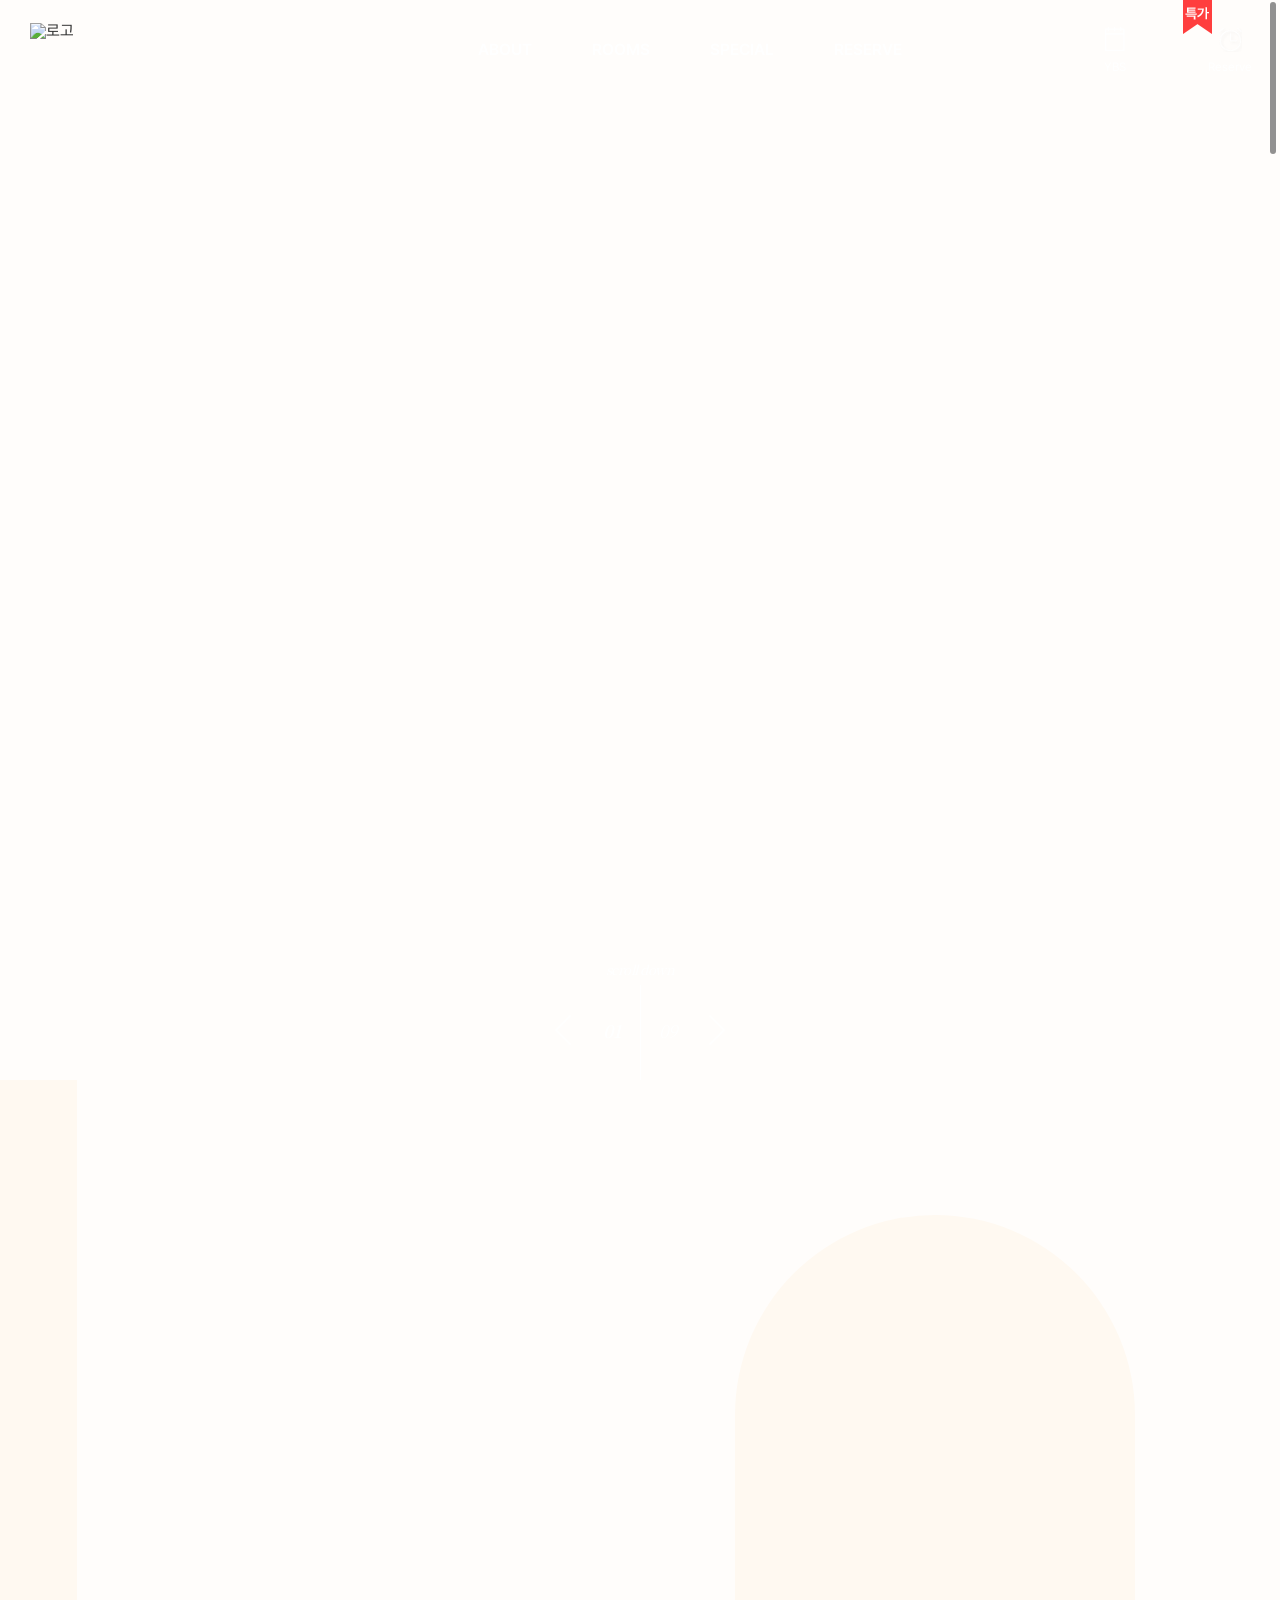
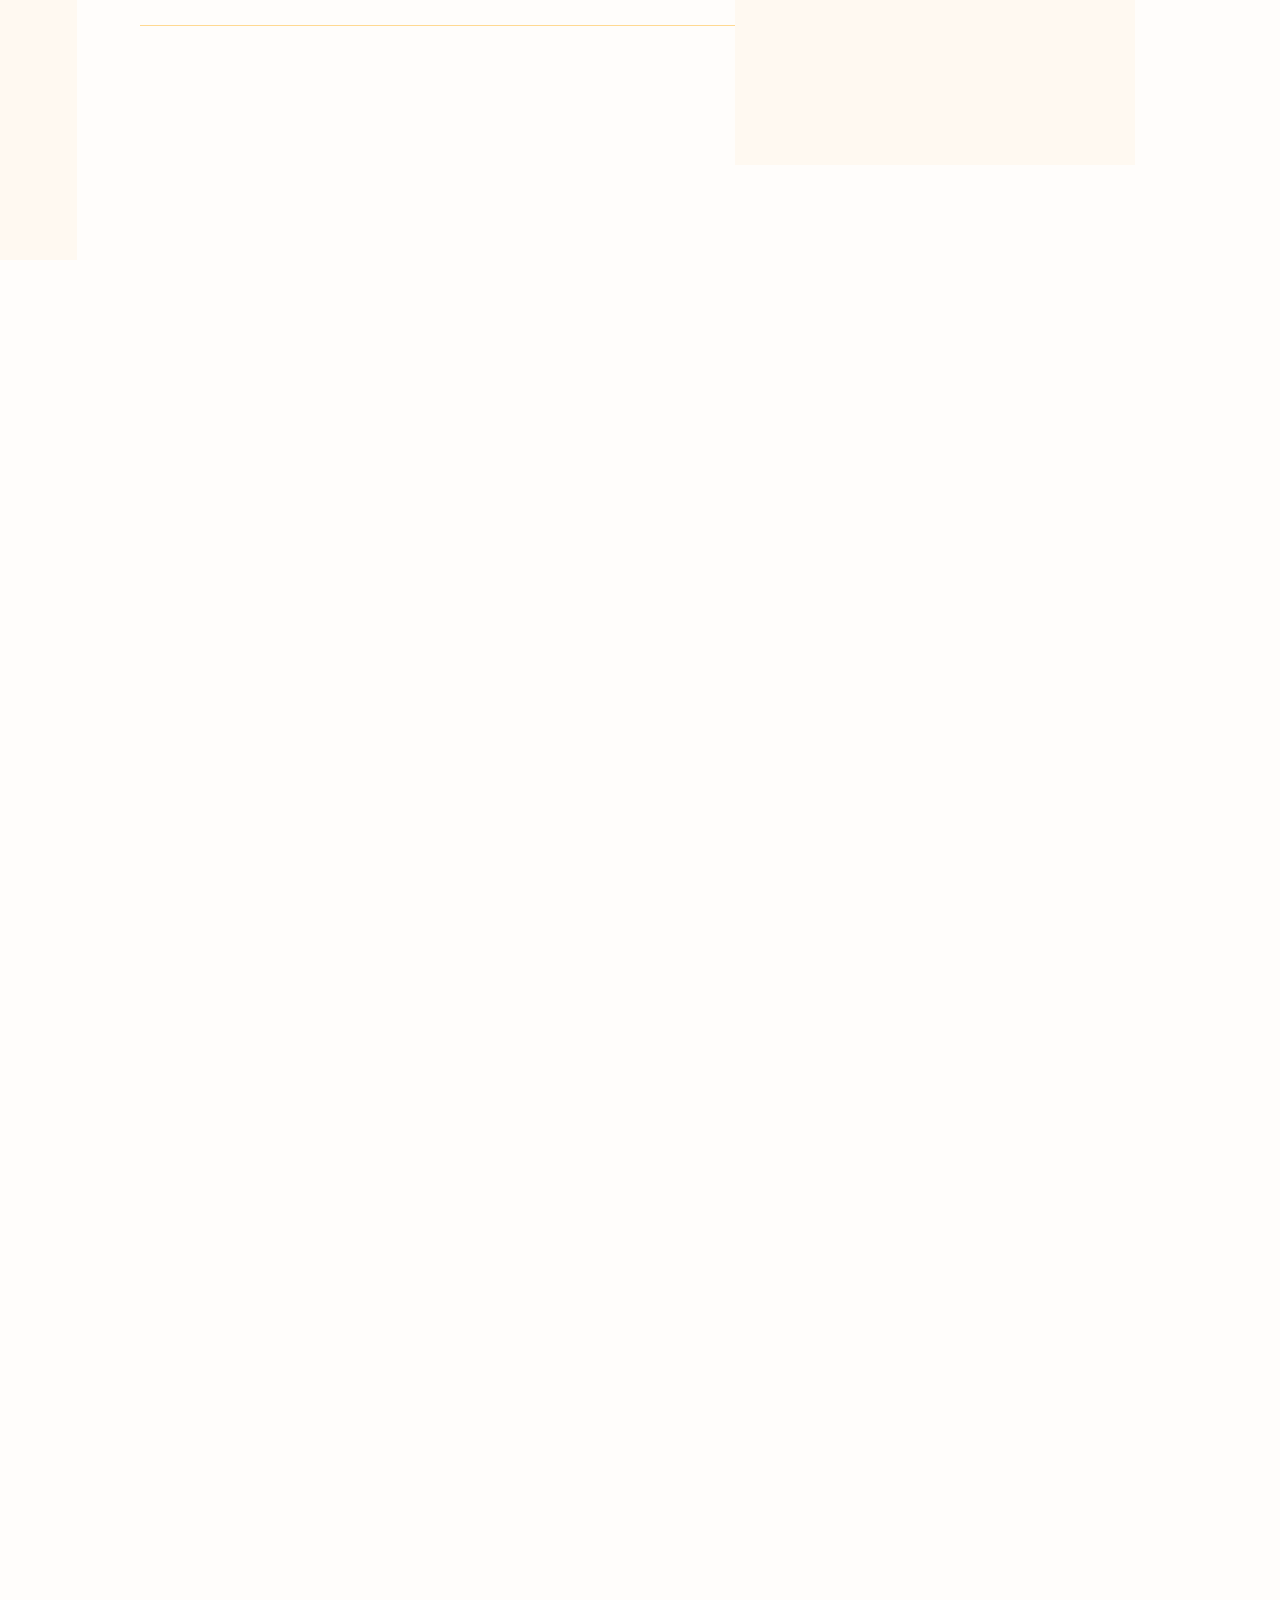
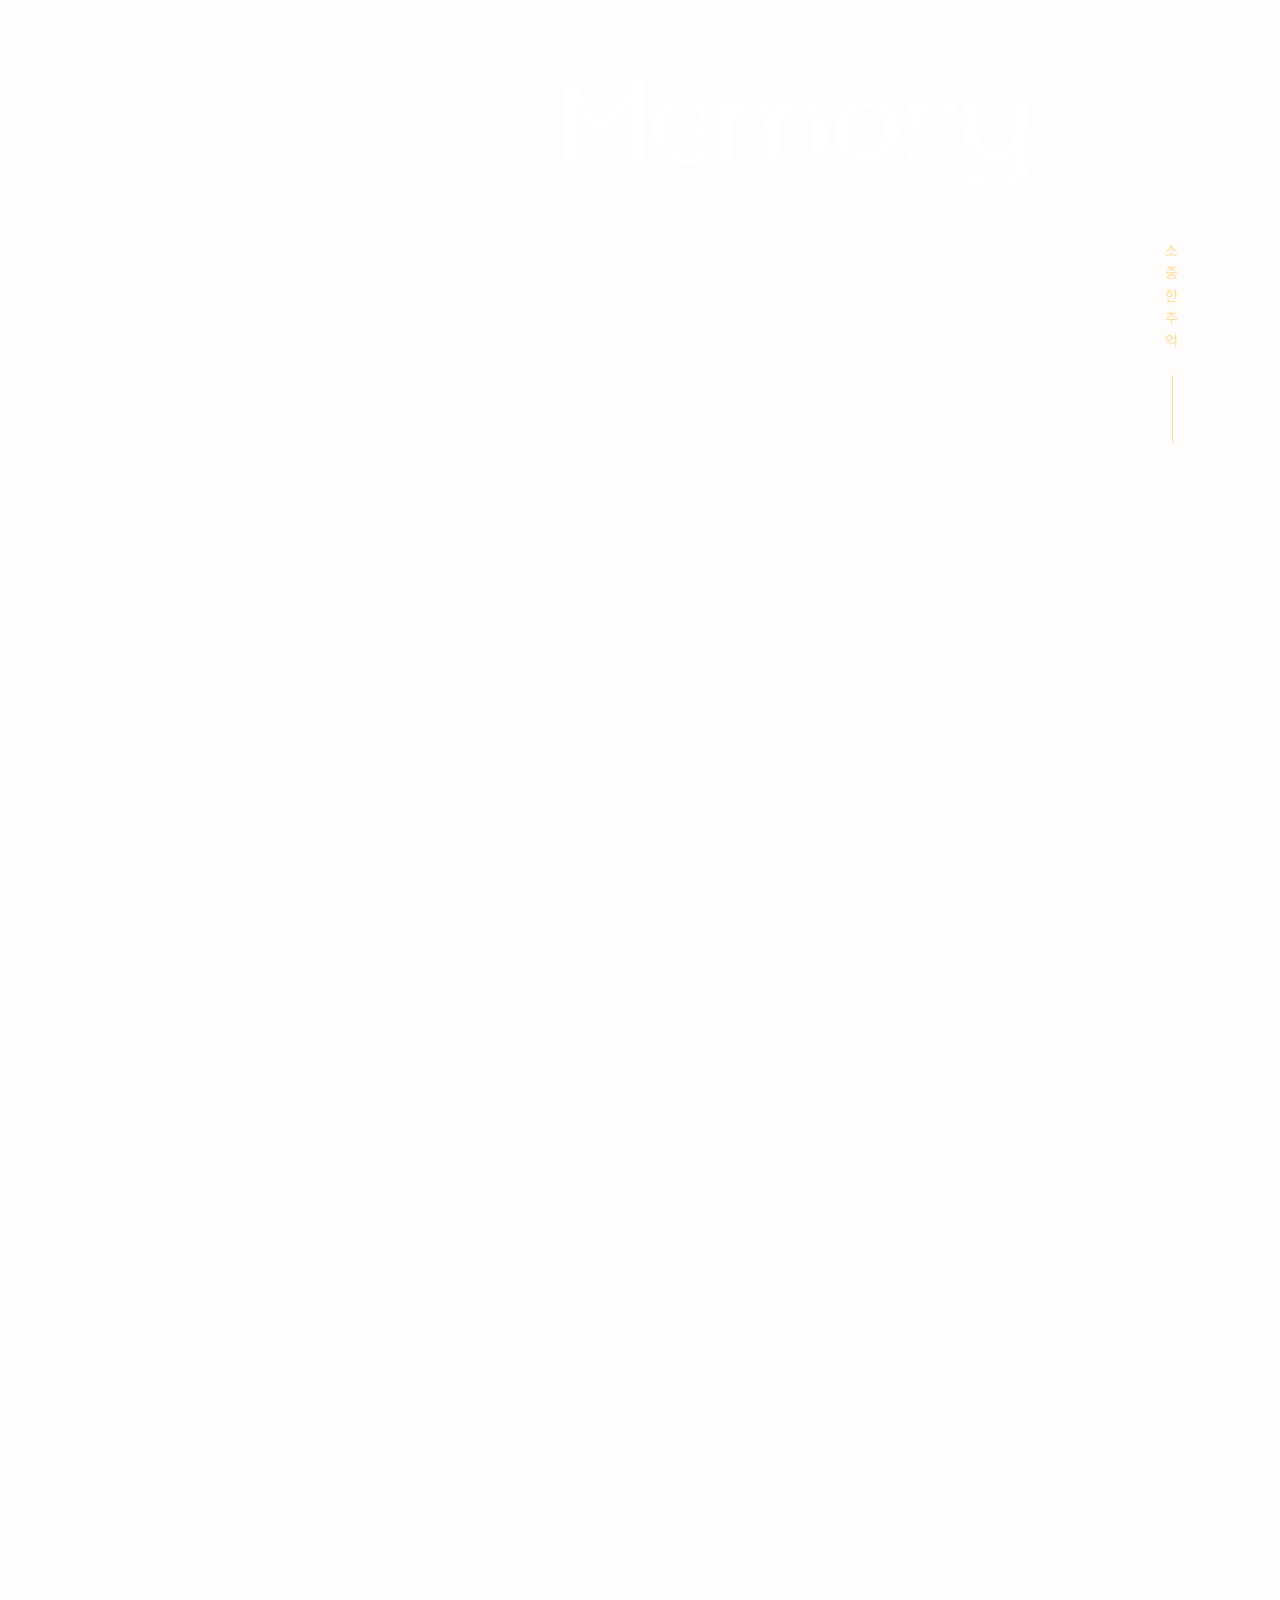
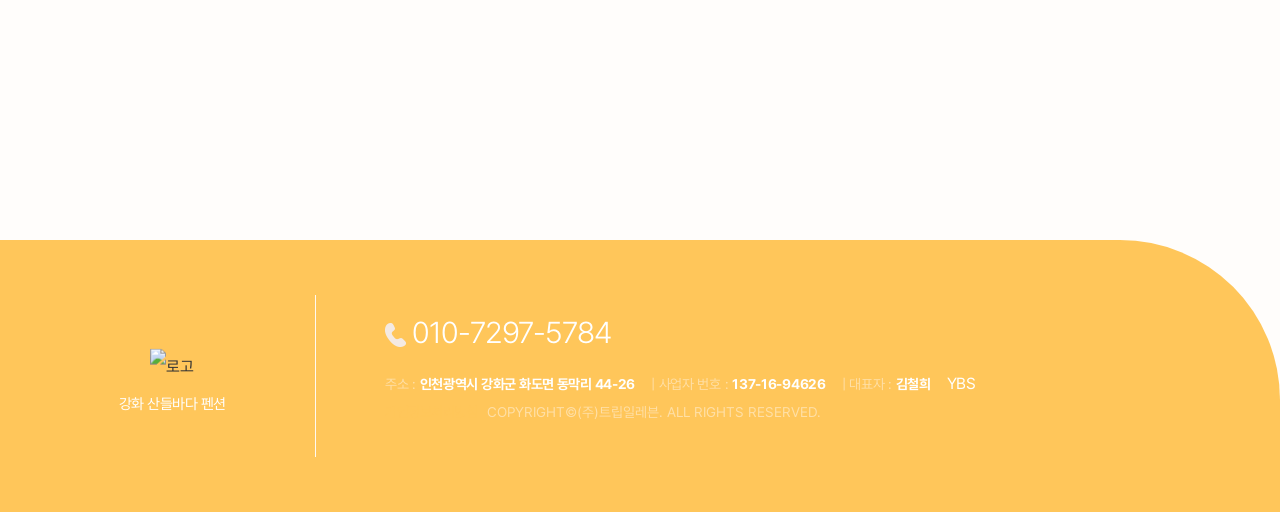
==== index.html @ b1e07150 "Deploy site files" ====
<!DOCTYPE html>
<html xmlns="http://www.w3.org/1999/xhtml" class="is-smooth-scroll-compatible is-loading">
<head>
    <!-- 렌더 게이트: 매핑 전 placeholder/fallback 깜빡임 방지 (매핑 완료 시 페이드인) -->
    <style>html.tpl-loading body{opacity:0}body{opacity:1;transition:opacity .3s ease}</style>
    <script>document.documentElement.classList.add('tpl-loading');window.__tplReveal=function(){document.documentElement.classList.remove('tpl-loading');};setTimeout(function(){window.__tplReveal&&window.__tplReveal();},3000);</script>
    <meta name="viewport" content="width=device-width, initial-scale=1.0">
    <meta http-equiv="Content-Type" content="text/html; charset=utf-8">
    <meta property="og:type" content="website">
    <title data-page-title>강화 산들바다 키즈 가족 펜션 - 홈</title>
    <link rel="icon" href="data:," />
    <link rel="stylesheet" type="text/css" href="styles/theme.css">
    <link rel="stylesheet" type="text/css" href="styles/reset.css">
    <link rel="stylesheet" type="text/css" href="styles/style.css">
    <link rel="stylesheet" type="text/css" href="styles/board_black.css">
    <link rel="stylesheet" type="text/css" href="styles/popup_black.css">
    <link rel="stylesheet" type="text/css" href="styles/swiper-bundle.min.css">
    <link rel="stylesheet" type="text/css" href="styles/popup.css">
    <script src="js/jquery.min.js"></script>
    <script src="js/jquery-ui.min.js"></script>
    <script type="text/javascript" src="js/swiper-bundle.min.js"></script>
    <script type="text/javascript" src="js/jquery.cookie.min.js"></script>
    <script type="text/javascript" src="js/ScrollTrigger.min.js"></script>
    <script type="text/javascript" src="js/gsap.min.js"></script>
    <script type="text/javascript" src="js/polyfill.min.js"></script>
    <script type="text/javascript" src="js/sly.js"></script>
    <script nomodule="" src="//polyfill.io/v3/polyfill.min.js?features=Object.assign%2CElement.prototype.append%2CNodeList.prototype.forEach%2CCustomEvent%2Csmoothscroll" crossorigin="anonymous"></script>
    <script type="text/javascript" src="js/locomotive-scroll.min.js"></script>
  <!-- Open Graph Meta Tags for Social Media -->
  <meta property="og:type" content="website" />
  <meta property="og:title" content="강화 산들바다 키즈 가족 펜션 - 홈" />
  <meta property="og:description" content="동막해수욕장 인근 오션뷰 키즈 펜션 강화 산들바다 키즈 가족펜션입니다. 감성 실내 바베큐장, 다양한 키즈용품, 수영장 등 다양한 추억 쌓으세요" />
  <meta property="og:image" content="https://bookingplay-media.s3.amazonaws.com/item_images/2025/12/30/QUiTIJWdh1DH.jpg" />
  <meta property="og:url" content="https://sandlps.kr" />

  <!-- Twitter Card Meta Tags -->
  <meta name="twitter:card" content="summary_large_image" />
  <meta name="twitter:title" content="강화 산들바다 키즈 가족 펜션 - 홈" />
  <meta name="twitter:description" content="동막해수욕장 인근 오션뷰 키즈 펜션 강화 산들바다 키즈 가족펜션입니다. 감성 실내 바베큐장, 다양한 키즈용품, 수영장 등 다양한 추억 쌓으세요" />
  <meta name="twitter:image" content="https://bookingplay-media.s3.amazonaws.com/item_images/2025/12/30/QUiTIJWdh1DH.jpg" />
  <meta name="naver-site-verification" content="e92d005ea8f17040bdf8fab3e4af7f25bb620b7c" />
</head>
<body>
    <div id="wrap">
        <div id="header-wrap"></div>
        <div class="scroll-wrap" id="doc" data-scroll-container="">
            <!-- s: container -->
            <div id="container">
                <!--// main_visual -->
                <div class="main_visual visual fadeDown" data-scroll="">
                    <div class="visual_box">
                        <div class="visual_control">
                            <div class="swiper-arw swiper-button-prev" style="background:url(images/visual_prev.png) no-repeat left center ;background-size:auto 100%;"></div>
                            <div class="paging swiper-pagination"></div>
                            <div class="swiper-arw swiper-button-next" style="background:url(images/visual_next.png) no-repeat right center ;background-size:auto 100%;"></div>
                        </div>
                        <div class="swiper-container">
                            <!-- data-* : data-index-hero-slides | customFields.pages.index.sections[0].hero.images[isSelected] (배경 슬라이드 동적 생성) -->
                            <div class="swiper-wrapper" data-index-hero-slides></div>
                        </div>
                    </div>
                    <a href="#content" class="scroll_down">scroll down</a>
                </div>
                <!--// main_visual -->
                <!-- s: content -->
                <section id="content" class="main">
                    <!-- s: main_about -->
                    <div class="main_about" data-scroll="">
                        <div class="cont">
                            <div class="fr">
                                <div class="img">
                                    <!-- data-* : data-index-about-image | essence.images[isSelected][0].url (background) -->
                                    <div class="vimg"><p class="about-img01" style="background-repeat:no-repeat;background-position:53% 50%;" data-index-about-image></p></div>
                                    <p class="rtxt fadeUp" data-scroll="">오직당신만을위한</p>
                                    <div class="bg"><p class="about-img02"></p></div>
                                </div>
                            </div>
                            <div class="fl">
                                <div class="vc">
                                    <p class="rtxt" data-scroll=""><span class="fadeUp" data-scroll="">오직당신만을위한</span></p>
                                    <!-- data-* : data-index-about-eyebrow | hero.title / data-index-about-title | essence.title -->
                                    <h3><span class="fadeUp" data-scroll="" data-index-about-eyebrow></span><i class="fadeUp" data-scroll="" data-index-about-title></i></h3>
                                    <div class="stxt" data-scroll="">
                                        <span>Greeting</span>
                                        <!-- data-* : data-index-about-description | essence.description (\n→<br>) -->
                                        <p data-index-about-description></p>
                                    </div>
                                </div>
                            </div>
                        </div>
                    </div>
                    <!-- e: main_about -->
                    <!-- s: main_room -->
                    <div class="main_room">
                        <div class="tits">
                            <h3 class="fadeUp" data-scroll="">Room</h3>
                            <p class="fadeUp" data-scroll="">Preview</p>
                        </div>
                        <div class="cont fadeUp" data-scroll="">
                            <div class="room">
                                <div class="swiper-container room-slide">
                                    <!-- data-* : data-index-room-slides | customFields.roomtypes[] (+ rooms[] id매칭). 동적 생성, 링크 room.html?room_id={id} -->
                                    <div class="swiper-wrapper item" data-index-room-slides></div>
                                </div>
                            </div>
                            <div class="room-ctrl">
                                <a href="#n" class="room-prev" style="background:url(images/room_prev.png) no-repeat left center"><span>이전</span></a>
                                <div class="room-paging"></div>
                                <a href="#n" class="room-next" style="background:url(images/room_next.png) no-repeat right center"><span>다음</span></a>
                            </div>
                        </div>
                    </div>
                    <!-- e: main_room -->
                    <!-- s: main_memory -->
                    <div class="main_memory">
                        <div class="cont">
                            <!-- data-* : data-index-memory-image | closing.images[isSelected][0].url (background) -->
                            <div class="img" data-scroll="" style="background-repeat:no-repeat;background-position:50% 50%;" data-index-memory-image>
                                <p class="memory-txt">Memory</p>
                            </div>
                            <div class="txt fadeUp" data-scroll="">
                                <!-- data-* : data-index-memory-description | closing.description (\n→<br>) -->
                                <p data-index-memory-description></p>
                            </div>
                            <p class="rtxt fadeUp" data-scroll="">소중한추억</p>
                        </div>
                    </div>
                    <!-- e: main_memory -->
                    <!-- s: main_stay -->
                    <div class="main_stay">
                        <div class="tits">
                            <!-- data-* : data-index-stay-name-en | property.nameEn (숙소 영문명) -->
                            <h3 class="fadeUp" data-scroll="" data-index-stay-name-en></h3>
                            <!-- data-* : data-index-stay-tagline | gallery.title -->
                            <p class="fadeUp" data-scroll="" data-index-stay-tagline></p>
                        </div>
                        <div class="cont">
                            <div class="fr">
                                <!-- data-* : data-index-stay-images | gallery.images[isSelected] (li 3칸, p background) -->
                                <ul data-index-stay-images>
                                    <li class="fadeUp" data-scroll="">
                                        <div class="img stay-img01"><p style="background-repeat:no-repeat;background-position:50% 50%;"></p></div>
                                    </li>
                                    <li class="fadeUp" data-scroll="">
                                        <div class="img stay-img02"><p style="background-repeat:no-repeat;background-position:50% 50%;"></p></div>
                                    </li>
                                    <li class="fadeUp" data-scroll="">
                                        <div class="img stay-img03"><p style="background-repeat:no-repeat;background-position:50% 50%;"></p></div>
                                    </li>
                                </ul>
                            </div>
                            <div class="fl">
                                <!-- data-* : data-index-stay-name | property.name -->
                                <h4 class="fadeUp" data-scroll="" data-index-stay-name></h4>
                                <!-- data-* : data-index-stay-description | gallery.description (\n→<br>) -->
                                <p class="fadeUp" data-scroll="" data-index-stay-description></p>
                                <div class="btns fadeUp" data-scroll="">
                                    <!-- data-* : data-booking-link | property.realtimeBookingId -->
                                    <a href="#!" target="_blank" class="btn_reserve" data-booking-link>예약하기</a>
                                </div>
                            </div>
                        </div>
                    </div>
                    <!-- e: main_stay -->
                </section>
                <!-- e: content -->
            </div>
            <!-- e: container -->
            <div id="footer-wrap"></div>
        </div><!-- e: scroll-wrap -->
    </div><!-- e: wrap -->
    <!-- 팝업 (homepage.customFields.popup.popups / enabled·기간 따라 노출, 미리보기 POPUP_UPDATE 연동) -->
    <div id="popup-container"></div>
<!-- infra: SEO/헤더·푸터 동적 + 데이터 매핑 -->
<script src="js/image-helpers.js"></script>
<script src="js/preview-handler.js"></script>
<script src="js/data-mapper/core/base-mapper.js"></script>
<script src="js/data-mapper/pages/header-footer-mapper.js"></script>
<script src="js/data-mapper/pages/index-mapper.js"></script>
<script src="js/header-footer-loader.js"></script>
<script src="js/custom.js"></script>
<!-- 팝업 매니저 -->
<script src="js/popup.js"></script>
</body>
</html>
---- styles/theme.css ----
/* CDN Fonts */
@import url('https://fonts.googleapis.com/css2?family=Sour+Gummy:ital,wght@0,100..900;1,100..900&display=swap');
@import url('https://fonts.googleapis.com/css2?family=Noto+Serif+KR:wght@200;300;400;500;600;700;900&display=swap');

/* CSS Variables */
:root {
  --font-ko-main: 'Noto Serif KR', serif;
  --font-ko-sub: 'Pretendard', sans-serif;
  --font-en-main: 'Sour Gummy', sans-serif;
  --color-primary: #FFF9F1;
  --color-secondary: #FFC65A;
}
---- styles/style.css ----
/*** 공통 ***/
.clear:after {content:'';display:block;clear:both;}
.dn {display:none;}
.for_pc {display:inline-block;}
.for_m {display:none;}
.ff_notokr {font-family:var(--font-ko-sub) !important;}
.mo {display:none;}
@media screen and (max-width:640px){
    .for_pc {display:none;}
    .for_m {display:block;}
}
@media screen and (max-width:480px){
    .mo {display:block;}
}


/*** 레이아웃 ***/
html{overflow:hidden}
#wrap {min-width:360px;margin:0 auto;overflow:hidden;letter-spacing:-.5px;position:relative;background-color:rgb(from var(--color-primary) r g b / 0.3);}
.inner {max-width:1250px;margin:0 auto;box-sizing:border-box;position:relative;z-index:6;font-size:0; padding:0 20px;}
@media only screen and (max-width:1480px) {

}
@media only screen and (max-width:1280px) {

}
@media only screen and (max-width:1100px) {

}
@media only screen and (max-width:999px) {
    html.has-scroll-smooth{backface-visibility: hidden; /* transform: translateZ(0); */}
}
@media only screen and (max-width:680px){
    html.has-scroll-smooth{position: fixed;top: 0;bottom: 0;left: 0;right: 0;}
}
@media only screen and (max-width:480px){

}	

/*ybs*/
.header .btn_ybs {position:absolute;right:5%; top:0; width:100px;height:100px;text-align:center;display:flex;align-items: center; justify-content: center;border-left:1px solid rgba(255,255,255,0.2);font-size:12px;line-height:1;padding:0 0 0 0;color:#fff;letter-spacing:0;z-index:999;}
.header .btn_ybs span{display:block;padding-top:34px;color:#fff; font-size:12px;}
.header .btn_ybs span.over{color:#353535}
.header .btn_ybs .under{display:block;}
.header .btn_ybs .over{display:none;}
.header .btn_reserve .reser_price {position:absolute;left:0;top:0}

@media only screen and (max-width:999px) {  
    .header .btn_ybs{border-left:none; height:34px; display:none; width:34px; right:60px; top:50%;margin-top:-17px;}
    .header .btn_ybs span{width:34px;height:34px; background-size:22px auto !important; padding-top:0 !important; line-height:0;text-indent:-9999em;background-position:center center !important;}
}


/* ======================================================
header
=========================================================*/
.header {position:fixed;left:0;top:0;right:0;z-index:99; min-width:360px;border-bottom:1px solid rgba(255,255,255,0.2); -webkit-transition: all 0.3s ease-in-out;-moz-transition: all 0.3s ease-in-out;-o-transition: all 0.3s ease-in-out;transition: all 0.3s ease-in-out;}
.header.on{border-bottom:1px solid rgba(255,255,255,0.2);background:rgb(from var(--color-secondary) r g b / 0.35);}
.header .hd_inner {padding:0 0;width:calc(100% - 200px);margin:0 auto;box-sizing:border-box; height:100px;}
.header .hd_inner:after {content:'';display:block;clear:both;}
/* 로고 폭: 기본 140px, 모바일(≤680px) 100px — mapLogo가 인라인 width:var(--logo-w)로 참조 */
:root{ --logo-w:140px; }
@media only screen and (max-width:680px){ :root{ --logo-w:100px; } }
.header .logo {color:#fff;text-align:center;z-index:999; position:absolute; left:40px; top:20px;}
.header .logo a{display:block;height:70px;}
.header .logo img {height:60px;}
.header .logo,

.header .hd_lnb ul,
.header .hd_lnb ul .depth1,
.header .btn_menu,
.header .btn_hd_res {display:inline-block;vertical-align:middle;font-size:0;}
.header .hd_lnb {position:relative;z-index:90; text-align:center; font-size:0; display:block;padding-left:100px}
.header .hd_lnb:after {content:'';display:block;clear:both;}
.header .hd_lnb ul{}
.header .hd_lnb ul,
.header .hd_lnb ul .depth1 {display:inline-block;vertical-align:middle;}
.header .hd_lnb ul .depth1 {font-size:18px;position:relative;}
.header .hd_lnb ul .depth1 .depth1_a {line-height:6.25;display:block;padding:0 40px;transition:none;letter-spacing:0; text-transform:uppercase;}
.header .hd_lnb ul .depth1 .depth1_a span{font-weight:600; color:#fff;letter-spacing:0}
.header .hd_lnb ul .depth1 .depth_box {position:absolute;left:50%;top:calc(100% + 30px);width:100%;transform:translateX(-50%);z-index:91;text-align:center;max-height:0;overflow:hidden;opacity:0;transition:all .4s;}
.header .hd_lnb ul .depth1 .depth_box.on {max-height:1000px;opacity:1;}
.header .hd_lnb ul .depth1 .depth_box li {font-size:14px;line-height:1;padding:7px 0;color:#333;}
.header .hd_lnb ul .depth1 .depth_box li + li {margin-top:5px;}
.header .hd_lnb ul .depth1 .depth_box li a {display:inline-block;font-size:inherit;color:inherit; line-height:1.5em; position:relative;font-size:16px;font-weight:300; color:#fff;letter-spacing:0}

.header .hd_lnb ul .depth1 .depth_box li a:after{width:0;left:50%; bottom:-1px; border-bottom:1px solid #fff; display:block; content:""; position:absolute;-webkit-transition:  width 0.4s ease-in-out;-moz-transition:  width 0.4s ease-in-out;-o-transition:  width 0.4s ease-in-out;transition: width 0.4s ease-in-out;-webkit-transform: translateX(-50%); -moz-transform: translateX(-50%);-ms-transform: translateX(-50%); -o-transform:  translateX(-50%);transform: translateX(-50%);}
.header .hd_lnb ul .depth1 .depth_box li a:hover:after, .header .hd_lnb ul .depth1 .depth_box li.active a:after{width:100%;}


.header .hd_lnb .hd_lnb01 {float:left;}
.header .hd_lnb .hd_lnb02 {float:right;}
.header .hd_lnb_bg{position:absolute;left:0;top:100%;right:0;background:rgb(from var(--color-secondary) r g b / 0.35);z-index:50;overflow:hidden;height: 0;box-sizing: border-box;height:0;transition:all .5s;}
.header .hd_lnb_bg.on {height:500px;}


/* .header.on{background:#fff;border-bottom-color:#efefef;}
.header.on .logo a{background:url(../common/images/logo_over.png) no-repeat ;background-size:auto 100% }
.header.on .logo img{visibility:hidden;}
.header.on .hd_lnb ul .depth1 .depth1_a span{color:#353535}
.header.on .hd_lnb ul .depth1 .depth1_a:hover {text-decoration:underline;} */


.header .btn_menu {display:none;width:36px;height:36px;position:absolute;right:20px;top:50%;transform:translateY(-50%);cursor:pointer;}
/*reserve*/
.header .btn_reserve {position:absolute;right:0%; top:0; width:100px;height:100px;text-align:center;display:flex;align-items: center; justify-content: center;border-left:1px solid rgba(255,255,255,0.2);font-size:12px;line-height:1;padding:0 0 0 0;color:#fff;letter-spacing:0;}
.header .btn_reserve span{display:block;padding-top:34px;color:#fff; font-size:12px;}
.header .btn_reserve span.over{color:#353535}

.header .btn_menu .under{display:block; height:36px}
.header .btn_menu .over{display:none;}
/* .header.on .btn_menu .under{display:none}
.header.on .btn_menu .over{display:block; height:36px;} */

/*reserve*/
.header .btn_reserve .under{display:block;}
.header .btn_reserve .over{display:none;}

/* .header.on .btn_reserve{border-left-color:#ededed;}
.header.on .btn_reserve .under{display:none}
.header.on .btn_reserve .over{display:block;} */
@media only screen and (max-width:1480px) {
    .header .btn_ybs {right:6%;}

}
@media only screen and (max-width:1280px) {
    .header .btn_reserve {right:0%;}
    .header .btn_ybs {right: 9%;}
    .header .logo{top:22px; left:30px}
    .header .logo a{display:block;height:50px;}
    .header .logo img {height:50px;}
    .header .hd_lnb ul .depth1 .depth1_a{padding:0 30px;}
}
@media only screen and (max-width:1100px) {
    .header .btn_ybs {right:9%;}

}
@media only screen and (min-width:999px) {

    .header .btn_menu, .aside, .aside_bg{display:none !important;}
}
@media only screen and (max-width:999px) {
    .header{border-bottom:1px solid rgba(255,255,255,0.2);}
    .header.on{background:rgb(from var(--color-secondary) r g b / 0.65) !important ;border-bottom:1px solid rgba(255,255,255,0.2);}
    .header .hd_inner, .header.on .hd_inner {width:auto; height:70px; padding-right:0;}
    .hd_lnb{display:none !important;}
    .header .btn_menu{display:block;}
    .header .btn_reserve{display:none !important}

    .header .logo {position:Absolute; left:20px; top:14px; display:block;}
    .header .logo a{display:block;height:45px;}
    .header .logo img {height:45px;}

    .header .btn_reserve{border-left:none; height:34px; display:block; width:34px; right:60px; top:50%;margin-top:-17px;}
    .header .btn_reserve span{width:34px;height:34px; background-size:22px auto !important; padding-top:0 !important; line-height:0;text-indent:-9999em;background-position:center center !important;}
}
@media only screen and (max-width:680px) {
    .header .logo{top:15px;}
    .header .logo a{height:36px;}
    .header .logo img {height:45px;}
}
@media only screen and (max-width:480px) {

}



.aside {position:relative; z-index:1112;position:fixed;right:-480px;top:0;height:100%; max-height:100%; min-width:320px;width:86%; max-width:480px;overflow-y:auto;background:var(--color-primary);transition-timing-function:ease-in-out;display:flex;align-items: center; justify-content: center;-webkit-transition:right .6s cubic-bezier(.77,0,.175,1);-moz-transition:right .6s cubic-bezier(.77,0,.175,1);transition:right .6s cubic-bezier(.77,0,.175,1)}
.aside .aisde_inner {width:100% ;text-align:center;}
.aside.on{right:0;}
.aside .aside_box { }
.aside .btn_close {position:absolute;right:30px;top:30px;width:30px;height:30px;background-size:25px !important;z-index:9910;}
.aside.on .btn_close {display:block;}
.aside .depth1 {font-family: 'Montserrat'; font-size:32px;letter-spacing:0;line-height:1.4em;color:var(--color-secondary);display:block; font-weight:600;}
.aside .depth1:nth-child(n+2){margin-top:30px;}
.aside .depth_list {display:none;transition:none;padding:15px 0}
.aside .depth_list li {}
.aside .depth_list li:nth-child(n+2){margin-top:15px}
.aside .depth_list li a {font-family: var(--font-ko-main);font-size:20px;line-height:1.4em;display:block;color:#797979; font-weight:300;}
.aside .depth_list li a:hover{color:#353535}

.aside_bg {position:fixed;left:0;top:0;bottom:0;right:0;z-index:900;background:rgba(0,0,0,0.7);display:none;cursor:pointer;}

@media only screen and (max-width:1480px) {

}
@media only screen and (max-width:1280px) {

}
@media only screen and (max-width:1100px) {

}
@media only screen and (max-width:999px) {

}
@media only screen and (max-width:680px) {	
    .aside .depth1:nth-child(n+2){margin-top:25px;}
    .aside .btn_close {background-size:22px auto !important; right:25px; top:25px;}
    .aside .depth1 {font-size:28px;}
    .aside .depth_list li:nth-child(n+2){margin-top:12px}
    .aside .depth_list li a {font-size:18px;}
}
@media only screen and (max-width:480px) {
    .aside .depth1:nth-child(n+2){margin-top:20px;}
    .aside .btn_close {background-size:19px auto !important;right:20px; top:20px;}
    .aside .depth1 {font-size:24px;}
    .aside .depth_list li:nth-child(n+2){margin-top:10px}
    .aside .depth_list li a {font-size:16px;}
}
@media only screen and (max-width:400px) {
    .aside .depth1 {font-size:21px;}
    .aside .depth_list li a {font-size:15px; font-weight:500;}
}

/*** 공통 ***/
.swiper-container {overflow:hidden;}
.swiper-pagination.paging {position:static;transform:none;width:auto;}
.swiper-arw.swiper-button-next,
.swiper-arw.swiper-button-prev {cursor:pointer;width:auto;height:auto;margin:0;display:inline-block;position:static;font-size:0;}
.swiper-arw.swiper-button-next:after,
.swiper-arw.swiper-button-prev:after {display:none;}
.swiper-horizontal .swiper-pagination.swiper-paging {bottom:104px;text-align:center;z-index:5;}
.swiper-horizontal .swiper-pagination.swiper-paging .swiper-pagination-bullet {width:10px;height:10px;border-radius:10px;opacity:1;background:#fff;transition:all .4s;}
.swiper-horizontal .swiper-pagination.swiper-paging .swiper-pagination-bullet-active {width:50px;background:var(--color-secondary);}

.link {position:absolute;left:0;top:0;width:100%;height:100%;z-index:1;}





/* ======================================================
visual
=========================================================*/
.visual {height:100vh;z-index:0;position:relative;}
.visual .ico {position:absolute;left:35px;bottom:-135px;width:362px;height:269px;z-index:2;animation:move1 2.5s ease-in-out infinite;-webkit-animation:move1 2.5s ease-in-out infinite;}
.visual .visual_box {overflow:hidden;}
.visual .visual_box,
.visual .visual_box .swiper-container,
.visual .visual_box .swiper-slide {height:100%;}
.visual .visual_txt {position:absolute;left:50%;top:50%;z-index:2;transform:translate(-50%,-50%);text-align:center;width:100%;padding: 0 40px;box-sizing:border-box;word-break:keep-all;}
.visual .visual_txt strong,
.visual .visual_txt p {color:#fff;}
.visual .visual_txt strong {font-size:50px;line-height:.8;font-weight:600;font-family:var(--font-ko-sub);}
.visual .visual_txt p {font-size:20px;line-height:1;margin-top:1.5em;}
.visual .arw {position:absolute;top:50%;left:50%;transform:translate(-50%, -50%);width:calc(100% - 200px);height:1px;z-index:2;}
.visual .arw:after {content:"";display:block;clear:both;}
.visual .arw .swiper-arw {width:80px;height:80px;}
.visual .arw .swiper-button-prev {float:left; margin-right:16px}
.visual .arw .swiper-button-next {float:right; margin-left:16px}
.visual .visual_control {width:190px;font-size:0;text-align:center;position:absolute;bottom:45px;left:50%;z-index:2;transform:translate(-50%,0);}
.visual .visual_control > * {display:inline-block;vertical-align:middle;}
.visual .visual_control .swiper-arw {width:18px;height:30px;}

.visual .visual_control .swiper-pause {width:10px;height:10px;margin-left:22px;cursor:pointer;border: 3px solid #fff;border-width: 0 3px 0 3px;box-sizing: border-box;}
.visual .visual_control .swiper-start {display:none;margin-left: 21px;cursor:pointer;border-left: 5px solid transparent;border-right: 6px solid transparent;border-bottom: 9.45px solid #fff;transform: rotate(92deg);}

.visual .paging,
.visual .paging span {font-size:0;}
.visual .paging {margin:0px 24px;}
.visual .paging span {font-size:20px;color:#fff;position:relative;font-family: var(--font-ko-main);font-style:italic; line-height:30px;display:inline-block;vertical-align:top; width:26px;}
.visual .paging span + span {padding-left:30px;font-weight:100;}
.visual .paging .swiper-pagination-current {font-weight:600;}

.visual .scroll_down{position:absolute; left:50%; width:160px; margin-left:-80px;line-height:30px; bottom:95px;font-style:italic;  text-align:Center;font-family: var(--font-ko-main); font-size:13px; color:#fff; font-weight:500; z-index:912;}
.visual .scroll_down:after{border-left:1px solid #fff; height:95px; position:Absolute; left:50%; bottom:-95px; display:block; content:""}

.visual.travel{height:500px;}
@media only screen and (max-width:1480px) {
    .visual {height:1080px;}
    .visual .visual_box .swiper-slide .img{height:1080px;}

    .visual.travel{height:450px;}
    .visual.travel .visual_box .swiper-slide .img{height:900px;}

    .visual .visual_control { bottom:35px}
    .visual .visual_control .swiper-arw {width:22px;background-size:20px auto !Important;}

    .visual .paging {margin:0px 24px;}
    .visual .paging span{font-size:18px;}
}
@media only screen and (max-width:1250px) {
    .visual {height:900px;}
    .visual .visual_box .swiper-slide .img{height:900px;}

    .visual.travel{height:400px;}
    .visual.travel .visual_box .swiper-slide .img{height:800px;}

    .visual .scroll_down{font-size:12px; bottom:70px; }
    .visual .scroll_down:after{height:70px;bottom:-70px; }
}
@media only screen and (max-width:1100px) {
    .visual {height:800px;}
    .visual .visual_box .swiper-slide .img{height:800px;}

    .visual.travel{height:400px;}
    .visual.travel .visual_box .swiper-slide .img{height:600px;}
}
@media only screen and (max-width:999px) {
    .visual {height:700px;}
    .visual .visual_box .swiper-slide .img{height:700px;}

    .visual.travel{height:350px;}
    .visual.travel .visual_box .swiper-slide .img{height:500px;}

    .visual .visual_control { bottom:25px}
    .visual .visual_control .swiper-arw {width:20px;background-size:18px auto !Important; height:20px;}

    .visual .paging {margin:0px 16px;}
    .visual .paging span{font-size:16px; line-height:20px;}

    .visual .scroll_down{font-size:11px; bottom:50px; }
    .visual .scroll_down:after{height:50px;bottom:-50px; }
}
@media only screen and (max-width:680px) {
    .visual {height:600px;}
    .visual .visual_box .swiper-slide .img{height:600px;}

    .visual.travel{height:230px;}
    .visual.travel .visual_box .swiper-slide .img{height:300px;}

    .visual .visual_control .swiper-arw {width:18px;background-size:14px auto !Important;}
    .visual .paging span{font-size:14px;}

    .visual .scroll_down{font-size:10px; bottom:40px; }
    .visual .scroll_down:after{height:40px;bottom:-40px; }
}
@media only screen and (max-width:480px) {
    .visual {height:500px;}
    .visual .visual_box .swiper-slide .img{height:500px;}


    .visual .visual_control { bottom:15px}
    .visual .visual_control .swiper-arw{width:16px;background-size:10px auto !Important;}

    .visual .paging {margin:0px 12px;}
    .visual .paging span{font-size:12px;}
}
@media only screen and (max-width:400px) {
    .visual {height:400px;}
    .visual .visual_box .swiper-slide .img{height:400px;}

    .visual .visual_control .swiper-arw{background-size:8px auto !Important;}
}


/* ======================================================
.main_about
=========================================================*/
.main_about{padding:110px 0 120px 0;position:relative;}
.main_about:before{width:15%; max-width:335px;height:100%; position:Absolute; left:-9%; top:0; background:var(--color-primary); display:block ;content:"";-webkit-transition: all 1.5s ease-in-out;-moz-transition: all 1.5s ease-in-out;-o-transition: all 1.5s ease-in-out;transition: all 1.5s ease-in-out;}
.main_about.is-inview:before{left:0;}
.main_about .cont{ position:relative ;z-index:23;}
.main_about .cont:after{display:block; content:"";clear:both}
.main_about .cont .fl{float:left; width:50%; box-sizing:border-box; position:relative ;z-index:2; display:flex;align-items: center; justify-content: right; }
.main_about .cont .fr{float:right;width:50%; box-sizing:border-box; position:relative ;z-index:232; padding-left:70px;}

.main_about .cont .fl .vc{display:inline-block;vertical-align:top; position:relative;width:625px; text-align:center; padding-top:300px; box-sizing:border-box;min-height:550px;}
.main_about .cont .fl .rtxt{position:absolute;left:50%; top:0; color:rgb(from var(--color-secondary) r g b / 0.65); font-size:15px; line-height:1.5em; width:16px; padding-top:90px; margin-left:-8px;}
.main_about .cont .fl .rtxt span{ animation-delay:0.2s; display:block;color:rgb(from var(--color-secondary) r g b / 0.65); font-size:15px; }
.main_about .cont .fl .rtxt:after{border-left:1px solid rgb(from var(--color-secondary) r g b / 0.65); height:0; position:Absolute; left:50%; margin-left:-1px; top:22px; display:block; content:"";-webkit-transition: height 1s ease-in-out;-moz-transition: height 1s ease-in-out;-o-transition: height 1ss ease-in-out;transition: height 1s ease-in-out;}
.main_about .cont .fl .rtxt.is-inview:after{opacity:1;height:45px; transition-delay: 0.1s;}

.main_about .cont .fl h3{text-align:center;}
.main_about .cont .fl h3 span{animation-delay:0.3s;display:block;font-family: var(--font-en-main); line-height:1em; font-size:120px; color:var(--color-secondary); margin-bottom:15px;}
.main_about .cont .fl h3 i{animation-delay:0.4s;font-family: var(--font-ko-main); font-size:22px; color:var(--color-secondary);  display:block}
.main_about .cont .fl .stxt{margin-top:40px; position:relative;line-height:1.2em;  padding-left:80px;padding-bottom:10px; margin-left:125px;text-align:left;}
.main_about .cont .fl .stxt:before{border-right:1px solid var(--color-secondary); position:absolute ;left:67px; top:10px; height:0;display:block; content:"";-webkit-transition: height 0.5s ease-in-out, top 0.5s ease-in-out;-moz-transition: height 0.5s ease-in-out, top 0.5s ease-in-out;-o-transition: height 0.5s ease-in-out, top 0.5s ease-in-out;transition: height 0.5s ease-in-out, top 0.5s ease-in-out}
.main_about .cont .fl .stxt.is-inview:before{height:14px;transition-delay: 0.6s;top:4px;}
.main_about .cont .fl .stxt span{font-size:14px; color:rgb(from var(--color-secondary) r g b / 0.65); position:absolute ;left:0; top:0; letter-spacing:0;opacity:0;-webkit-transition: opacity 0.5s ease-in-out, transform 0.65s ease-in-out;-moz-transition: opacity 0.5s ease-in-out, transform 0.65s ease-in-out;-o-transition: opacity 0.5s ease-in-out, transform 0.65s ease-in-out;transition: opacity 0.5s ease-in-out, transform 0.65s ease-in-out;  -webkit-transform: translateX(30px); -moz-transform: translateX(30px);-ms-transform: translateX(30px); -o-transform:  translateX(30px);transform: translateX(30px);}
.main_about .cont .fl .stxt:after{position:absolute ;left:0; bottom:-1px; border-bottom:1px solid rgb(from var(--color-secondary) r g b / 0.65); display:block; content:""; width:700px;}
.main_about .cont .fl .stxt br{display:none}
.main_about .cont .fl .stxt p{line-height:1.7em; color:var(--color-secondary); font-size:14px; opacity:0;-webkit-transition: opacity 0.5s ease-in-out, transform 0.65s ease-in-out;-moz-transition: opacity 0.5s ease-in-out, transform 0.65s ease-in-out;-o-transition: opacity 0.5s ease-in-out, transform 0.65s ease-in-out;transition: opacity 0.5s ease-in-out, transform 0.65s ease-in-out;  -webkit-transform: translateX(30px); -moz-transform: translateX(30px);-ms-transform: translateX(30px); -o-transform:  translateX(30px);transform: translateX(30px);}

.main_about .cont .fl .stxt.is-inview span{transition-delay: 0.4s; opacity:1;-webkit-transform: translateX(0); -moz-transform: translateX(0);-ms-transform: translateX(0); -o-transform:  translateX(0);transform: translateX(0);}
.main_about .cont .fl .stxt.is-inview p{transition-delay: 0.65s;opacity:1;-webkit-transform: translateX(0); -moz-transform: translateX(0);-ms-transform: translateX(0); -o-transform:  translateX(0);transform: translateX(0);}

.main_about .cont .fr .rtxt{animation-delay:0.5s;position:absolute;left:-34px; top:0; color:rgb(from var(--color-secondary) r g b / 0.65); font-size:13px; line-height:1.75em; width:14px; padding-top:60px; margin-left:-8px; display:none;}
.main_about .cont .fr .rtxt:after{border-left:1px solid rgb(from var(--color-secondary) r g b / 0.65); height:35px; position:absolute; left:50%; margin-left:-1px; top:22px; display:block; content:"";}

.main_about .cont .fr .img{width:400px;height:550px; position:relative; z-index:23;}
.main_about .cont .fr .img .vimg p{height:550px; background-size:cover !Important;border-radius:200px 200px 0 0; overflow:hidden;}
.main_about .cont .fr .img .vimg{animation-delay:0.6s;width:400px;height:550px;position:relative;z-index:23;}
.main_about .cont .fr .img .bg{animation-delay:0.9s; width:100%;height:100%;position:absolute;right:-25px; bottom:-25px; z-index:-1; display:block ;content:""}
.main_about .cont .fr .img .bg p{width:400px;height:550px; border-radius:200px 200px 0 0;background:var(--color-primary);  }

@media only screen and (max-width:1480px) {

}
@media only screen and (max-width:1250px) {
    .main_about:before{width:8%;}

    .main_about .cont .fl .vc{width:550px; padding-top:280px;}
    .main_about .cont .fl .rtxt span{font-size:14px;}
    .main_about .cont .fl h3{}
    .main_about .cont .fl h3 span{font-size:100px}
    .main_about .cont .fl h3 i{font-size:20px;}
    .main_about .cont .fl .stxt{margin-top:30px;} 

    .main_about .cont .fr .img{width:360px; height:520px;}
    .main_about .cont .fr .img .vimg{width:360px; height:520px;}
    .main_about .cont .fr .img .vimg p{height:520px;}
    .main_about .cont .fr .img .bg p{width:360px;height:520px;}
}
@media only screen and (max-width:1100px) {
    .main_about:before{width:7%;}

    .main_about .cont .fl .vc{width:500px; padding-top:250px; min-height:500;}
    .main_about .cont .fl .rtxt span{font-size:13px;}
    .main_about .cont .fl h3{font-size:18px;}
    .main_about .cont .fl h3 span{font-size:80px}
    /* .main_about .cont .fl h3 i{font-size:18px;} */
    .main_about .cont .fl .stxt{margin-top:30px; margin-left:110px} 

    .main_about .cont .fr .img{width:330px; height:480px;}
    .main_about .cont .fr .img .vimg{width:330px; height:480px;}
    .main_about .cont .fr .img .vimg p{height:480px;}
    .main_about .cont .fr .img .bg p{width:330px;height:480px;}
}
@media only screen and (max-width:999px) {
    .main_about{padding:70px 0}
    .main_about:before{display:none;}
    .main_about .cont .fl{float:none;width:auto; display:block; margin-top:70px; text-align:center;}
    .main_about .cont .fr{float:none;width:auto;  display:block; padding:0}
    .main_about .cont .fl .rtxt{display:none;}

    .main_about .cont .fl h3{}
    .main_about .cont .fl h3 span{font-size:70px}
    /* .main_about .cont .fl h3 i{font-size:16px;} */
    .main_about .cont .fl .stxt{margin-top:30px; margin-left:0;text-align:Center; padding:0; line-height:1.7em; }
    .main_about .cont .fl .stxt br{display:Block;}
    .main_about .cont .fl .stxt span{display:none;}
    .main_about .cont .fl .stxt:before{display:none;}
    .main_about .cont .fl .stxt:after{display:none;}	
    .main_about .cont .fl .stxt p{ font-size:15px; font-weight:300;}


    .main_about .cont .fl .vc{width:auto; padding-top:0;display:block; text-align:center; min-height:auto;}

    .main_about .cont .fr .rtxt{display:block;}
    .main_about .cont .fr .img{margin:0 auto;width:330px; height:480px;}
    .main_about .cont .fr .img .vimg{width:330px; height:480px;}
    .main_about .cont .fr .img .vimg p{height:480px;}
    .main_about .cont .fr .img .bg{ right:-20px ;bottom:-20px;}
    .main_about .cont .fr .img .bg p{width:330px;height:480px;}
}
@media only screen and (max-width:680px) {
    .main_about{padding:50px 0; padding-top:70px}
    .main_about .cont .fl h3{}
    /* .main_about .cont .fl h3 span{font-size:50px}
    .main_about .cont .fl h3 i{font-size:15px;} */
    .main_about .cont .fl .stxt{margin-top:20px;}

    .main_about .cont .fr .rtxt{left:-24px; font-size:12px;}
    .main_about .cont .fr .img{width:290px; height:430px;}
    .main_about .cont .fr .img .vimg{width:290px; height:430px;}
    .main_about .cont .fr .img .vimg p{height:430px;}
    .main_about .cont .fr .img .bg{right:-15px ;bottom:-15px;}
    .main_about .cont .fr .img .bg p{width:290px;height:430px; }
}
@media only screen and (max-width:480px) {
    .main_about .cont .fl{margin-top:50px;}
    .main_about .cont .fl h3{}
    /* .main_about .cont .fl h3 span{font-size:45px}
    .main_about .cont .fl h3 i{font-size:14px;} */

    .main_about .cont .fr .img{width:250px; height:360px;}
    .main_about .cont .fr .img .vimg{width:250px; height:360px;}
    .main_about .cont .fr .img .vimg p{height:360px;}
    .main_about .cont .fr .img .bg{}
    .main_about .cont .fr .img .bg p{width:250px;height:360px;}
}
@media only screen and (max-width:400px) {
    .main_about .cont .fr .img{width:220px; height:310px;}
    .main_about .cont .fr .img .vimg{width:220px; height:310px;}
    .main_about .cont .fr .img .vimg p{height:310px;}
    .main_about .cont .fr .img .bg{right:-10px ;bottom:-10px;}
    .main_about .cont .fr .img .bg p{width:220px;height:310px; }
}







/* ======================================================
.main_room
=========================================================*/
.main_room{padding:150px 0 150px 0;}
.main_room .tits{text-align:center;}
.main_room .tits h3{font-family:'Montserrat'; color:var(--color-secondary); font-weight:500; line-height:1.1em; font-size:45px;animation-delay:0.2s;}
.main_room .tits p{font-size:35px; font-weight:400 ;color:var(--color-primary);font-family: var(--font-en-main); line-height:1.1em; text-indent:15px; margin-top:-19px;animation-delay:0.3s;}

.main_room .cont{max-width:1056px; margin:0 auto; margin-top:40px;padding:0 80px; position:Relative;animation-delay:0.4s;}
.main_room .cont .room{width:calc(100% + 34px); margin-left:-17px; overflow:hidden; box-sizing:border-box ; padding:0 17px;}
.main_room .cont .room .swiper-container{overflow:visible}
.main_room .cont .item a{display:block; position:relative}

.main_room .cont .img{ position:relative; background-size:cover !important;box-shadow: 0 0 8px rgba(0, 0, 0, 0.25)  ; -webkit-box-shadow: 0 0 8px rgba(0, 0, 0, 0.25)  ; -moz-box-shadow: 0 0 8px rgba(0, 0, 0, 0.25)  ; }
.main_room .cont .img:after{position:absolute;font-size: 13px; color:var(--color-secondary); background:#fff; width:64px;height:64px; border-radius:64px; line-height:64px; text-align:center;right:20px; bottom:20px; opacity:0;transition: opacity 0.7s; background:rgba(255,255,255,1);box-shadow: 3px 3px 8px rgba(0, 0, 0, 0.2)  ; -webkit-box-shadow: 3px 3px 8px rgba(0, 0, 0, 0.2)  ; -moz-box-shadow: 3px 3px 8px rgba(0, 0, 0, 0.2)  ; text-align: center;font-family: 'Montserrat';font-weight: 500; letter-spacing:-0.01em;display: flex;flex-wrap: wrap;align-items: center;justify-content: center;white-space: nowrap; display:block; content:"View"; font-weight: 600;}

.main_room .cont a:hover .img:after{opacity:1}

.main_room .cont .c01 .img{height:500px;}
/*.main_room .cont .c02 .img{height:250px;}*/
.main_room .cont .c01:nth-child(even) .img{height:250px}

.main_room .cont .txt{text-align:Center; min-height:65px; padding-top:22px; box-sizing:Border-box;}
.main_room .cont .txt .btxt{font-size:18px; font-weight:500; color:var(--color-secondary); letter-spacing:-0.03em; line-height:1.2em;}
.main_room .cont .txt .stxt{margin-top:5px;font-size:14px; font-weight:400; color:#999; letter-spacing:-0.03em; line-height:1.7em;}

.main_room .cont .room-prev{width:56px;height:20px; position:absolute; left:10px; top:50%;margin-top:-10px; }
.main_room .cont .room-next{width:56px;height:20px; position:absolute; right:10px; top:50%;margin-top:-10px; }

.main_room .cont .room-prev span,.main_room .cont .room-next span{text-indent:-9999em;display:block; position:Relative;}

.main_room .room-paging{display:none;text-align:center; color:#888; line-height:30px;vertical-align:top; margin:0 30px;}
.main_room .room-paging span{font-size:13px;color:#888; line-height:30px;}

/* 객실 2개 이하: 슬라이드 OFF → 정적 정사각형 배치(참고: oreuda.co.kr) */
.main_room .cont.room-static .room-ctrl{display:none;}
.main_room .cont.room-static .room{width:100%; margin-left:0; padding:0;}
.main_room .cont.room-static .room .swiper-container{overflow:hidden;}
.main_room .cont .room.is-static .swiper-wrapper{display:flex; flex-wrap:wrap; justify-content:center; gap:34px; transform:none !important;}
.main_room .cont .room.is-static .swiper-slide{width:calc(50% - 17px); max-width:511px; flex:0 0 auto; height:auto;}
.main_room .cont .room.is-static .c01 .img,
.main_room .cont .room.is-static .c01:nth-child(even) .img{height:auto; aspect-ratio:1 / 1;}

@media only screen and (max-width:1480px) {

}
@media only screen and (max-width:1250px) {
    .main_room{padding:130px 0;}
    .main_room .tits h3{font-size:40px;}
    .main_room .tits p{font-size:30px; margin-top:-17px} 
    .main_room .cont{margin-top:30px; padding:0 80px}
    .main_room .cont .c01 .img{height:460px;}
    /*.main_room .cont .c02 .img{height:250px;}*/
    .main_room .cont .c01:nth-child(even) .img{height:250px;}

    .main_room .cont .txt{padding-top:17px;}
    .main_room .cont .txt .btxt{font-size:16px;}
    .main_room .cont .txt .stxt{font-size:13px;margin-top:3px;}

    .main_room .cont .room-prev{background-size:46px auto !important; }
    .main_room .cont .room-next{background-size:46px auto !important; }
}
@media only screen and (max-width:1100px) {

}
@media only screen and (max-width:999px) {
    .main_room{padding:100px 0;}
    .main_room .tits h3{font-size:35px;}
    .main_room .tits p{font-size:25px; margin-top:-17px} 

    .main_room .cont{padding:0 60px}
    .main_room .cont .img:after{width:48px;height:48px; right:15px; bottom:15px; font-size:11px; line-height:48px;}
    .main_room .cont .c01 .img{height:420px;}

    .main_room .cont .txt{padding-top:17px;}
    .main_room .cont .txt .btxt{font-size:15px;}
    .main_room .cont .txt .stxt{font-size:12px;margin-top:3px;}

    .main_room .cont .room-prev{background-size:36px auto !important; }
    .main_room .cont .room-next{background-size:36px auto !important; }
}
@media only screen and (max-width:680px) {
    .main_room{padding:70px 0;}
    .main_room .cont{margin-top:20px;padding:0 20px}
    .main_room .cont .c01 .img{height:380px;}
    .main_room .cont .c01:nth-child(even) .img{height:380px}
    /*.main_room .cont .c02 .img{height:380px;}*/
    .main_room .cont .room.is-static .swiper-slide{width:100%; max-width:none;}

    .main_room .room-ctrl{margin-top:20px;text-align:center; font-size:0; display:block;}
    .main_room .room-paging{ display:inline-block; width:auto;}
    .main_room .cont .room-prev{position:relative;width:40px;height:30px;left:auto; bottom:auto; top:auto; margin-top:0; display:inline-block;vertical-align:top;}
    .main_room .cont .room-next{position:relative;width:40px;height:30px;right:auto; bottom:auto;  top:auto; margin-top:0;display:inline-block;vertical-align:top;}
}
@media only screen and (max-width:480px) {
    .main_room{padding:40px 0;}
    .main_room .cont .c01 .img{height:320px;}
    .main_room .cont .c01:nth-child(even) .img{height:320px}
    /* .main_room .cont .c02 .img{height:320px;}*/


}




/* ======================================================
.main_memory
=========================================================*/
.main_memory{padding:128px 0 200px 0;}
.main_memory .cont{max-width:1250px; margin:0 auto;padding:0 20px; box-sizing:border-box; padding-right:230px; min-height:700px; position:relative;}
.main_memory .cont .img{animation-delay:0.2s;background-size:auto 100%; position:absolute; right:230px; top:0; height:700px; width:1800px;overflow:hidden; border-radius:0 400px 400px 0 ;background-size:cover !important;}
.main_memory .cont .img p{position:absolute;right:0; top:0; width:100%;height:100%;  display:block;font-family: var(--font-en-main); text-align:right; font-size:130px; color:#fff; display:flex;align-items: center; justify-content: right;}
.main_memory .cont .txt{position:absolute;animation-delay:0.4s; left:20px; bottom:20px; z-index:12; padding:3px;padding-left:20px; width:100%; border-left:2px solid #fff;}
.main_memory .cont .txt p{font-size:14px; font-weight:600; color:#fff; line-height:1.4em;}
.main_memory .cont .rtxt{animation-delay:0.6s;position:absolute;right:85px; bottom:0; color:rgb(from var(--color-secondary) r g b / 0.65); font-size:15px; line-height:1.5em; width:15px; padding-bottom:115px;}
.main_memory .cont .rtxt:after{border-left:1px solid rgb(from var(--color-secondary) r g b / 0.65); height:68px; position:Absolute; left:50%; margin-left:-1px; bottom:24px; display:block; content:""}
@media only screen and (max-width:1480px) {

}
@media only screen and (max-width:1250px) {
    .main_memory{padding:100px 0 160px 0;}
    .main_memory .cont{min-height:600px; padding-right:190px;}
    .main_memory .cont .img{ height:600px; right:190px; border-radius:0 300px 300px 0 ;}
    .main_memory .cont .img p{font-size:110px;}

    .main_memory .cont .rtxt{font-size:14px; right:60px}
}
@media only screen and (max-width:1100px) {
    .main_memory{padding:100px 0 160px 0;}
    .main_memory .cont{min-height:550px; padding-right:150px;}
    .main_memory .cont .img{ height:550px;right:150px; border-radius:0 250px 250px 0 ;}
    .main_memory .cont .img p{font-size:90px;}
    .main_memory .cont .txt p{font-size:13px;}
}
@media only screen and (max-width:999px) {
    .main_memory{padding:80px 0 120px 0;}
    .main_memory .cont{min-height:490px; padding-right:110px;}
    .main_memory .cont .img{ height:490px;right:110px;}
    .main_memory .cont .img p{font-size:70px}
    .main_memory .cont .txt p{font-size:12px;}

    .main_memory .cont .rtxt{font-size:13px; padding-bottom:80px; right:40px}
    .main_memory .cont .rtxt:after{ bottom:12px; height:48px}
}
@media only screen and (max-width:860px) {
    .main_memory{padding:60px 0 60px 0;}
    .main_memory .cont{min-height:370px; padding-right:80px;}
    .main_memory .cont .img{ height:370px;right:90px;}
    .main_memory .cont .txt{max-width:calc(100% - 40%)}
    .main_memory .cont .txt p{font-size:12px;}

    .main_memory .cont .rtxt{font-size:13px; padding-bottom:70px; right:30px}
    .main_memory .cont .rtxt:after{ bottom:12px; height:48px}
}
@media only screen and (max-width:680px) {
    .main_memory{padding:60px 0 60px 0;}

    .main_memory .cont{min-height:250px; padding:0 20px; display:flex;align-items: center; justify-content: center;}
    .main_memory .cont .img{ position:absolute; left:0; top:0; width:100%;height:250px;right:0;  border-radius:0 250px 250px 0 ;}
    .main_memory .cont .img p{display:none;}
    .main_memory .cont .txt{padding-left:15px; padding-top:60px; left:auto; bottom:auto; border-left-width:1px; box-sizing:border-box; max-width:none; width:none;position:Relative;}
    .main_memory .cont .txt:before{position:absolute;left:15px; top:-10px; width:100%;height:60px; display:block; content:"Memory ";font-family: var(--font-en-main); color:#fff; font-size:50px; line-height:60px;}

    .main_memory .cont .txt p{font-size:12px;}

    .main_memory .cont .rtxt{font-size:12px; padding-bottom:50px; right:15px; display:none;}
    .main_memory .cont .rtxt:after{ bottom:6px; height:35px}
}
@media only screen and (max-width:480px) {
    .main_memory{padding:40px 0;}
    .main_memory .cont .txt:before{font-size:40px;}
}

/* ======================================================
.main_stay
=========================================================*/
.main_stay {padding:200px 0 160px 0}
.main_stay .tits{text-align:center;}
.main_stay .tits h3{font-size:80px; color:var(--color-secondary);font-family: var(--font-en-main); letter-spacing:0; line-height:1.3em;}
.main_stay .tits p{margin-top:15px;font-size:16px; font-weight:500; color:var(--color-secondary); line-height:1.2em;font-family: var(--font-ko-main);}

.main_stay .cont{ max-width:1250px; padding:0 20px; margin:0 auto; margin-top:105px;box-sizing:border-box;}
.main_stay .cont:after{display:block; content:"";cleaR:both}
.main_stay .cont .fl{float:left;width:410px;padding-top:64px; box-sizing:border-box;}
.main_stay .cont .fr{float:right;width:calc(100% - 410px); box-sizing:border-box; padding-right:55px;}

.main_stay .cont .fl h4{font-family: var(--font-ko-main);font-size:20px; font-weight:500; color:var(--color-secondary); line-height:1.2em; animation-delay:0.1s;}
.main_stay .cont .fl p{font-family: var(--font-ko-main);margin-top:110px; font-size:14px; color:var(--color-secondary); line-height:1.7em; position:relative; animation-delay:0.2s;}
.main_stay .cont .fl p:before{border-left:1px solid #bbb6b5; position:absolute; left:0; top:-85px; height:65px; display:block; content:""}
.main_stay .cont .fl .btns{margin-top:55px; max-width:180px;animation-delay:0.3s;}
.main_stay .cont .fl .btns a{display:block;font-size:16px; font-weight:500 ;color:var(--color-secondary) ; letter-spacing:-0.03em; line-height:48px; border:2px solid var(--color-primary);text-align:center;-webkit-transition: background 0.3s ease-in-out, border-color 0.3s ease-in-out, color 0.3s ease-in-out;-moz-transition: background 0.3s ease-in-out, border-color 0.3s ease-in-out, color 0.3s ease-in-out;-o-transition: background 0.3s ease-in-out, border-color 0.3s ease-in-out, color 0.3s ease-in-out;transition: background 0.3s ease-in-out, border-color 0.3s ease-in-out, color 0.3s ease-in-out;}
.main_stay .cont .fl .btns a:nth-child(n+2){margin-top:10px;}
.main_stay .cont .fl .btns a.active, .main_stay .cont .fl .btns a:hover{border-color:var(--color-secondary); background:var(--color-secondary); color:#fff;}

.main_stay .cont .fr ul{position:relative; width:735px;height:570px;}
.main_stay .cont .fr li{position:absolute; left:0; top:0;}
.main_stay .cont .fr li div{width:420px; height:320px; box-sizing:border-box; padding:20px; background:#fff; box-shadow: 0 0 10px rgba(0, 0, 0, 0.085)  ; -webkit-box-shadow: 0 0 10px rgba(0, 0, 0, 0.085)  ; -moz-box-shadow: 0 0 10px rgba(0, 0, 0, 0.085)  ;}
.main_stay .cont .fr li div:before{position:absolute; display:block ;content:""; left:50%;-webkit-transform: translateX(-50%); -moz-transform: translateX(-50%);-ms-transform: translateX(-50%); -o-transform:  translateX(-50%);transform: translateX(-50%);}
.main_stay .cont .fr li:nth-child(2){left:auto !important;right:50px; top:60px; z-index:2;} 
.main_stay .cont .fr li:nth-child(3){left:auto !important;right:270px; top:auto !important;bottom:0; z-index:2;} 

.main_stay .cont .fr li:nth-child(2) div{width:320px; height:415px;}
.main_stay .cont .fr li:nth-child(3) div{width:230px; height:290px; }

.main_stay .cont .fr li:nth-child(1) .img p{height:280px; background-size:cover !important;}
.main_stay .cont .fr li:nth-child(2) .img p{height:375px; background-size:cover !important;}
.main_stay .cont .fr li:nth-child(3) .img p{height:250px; background-size:cover !important;}

.main_stay .cont .fr li:nth-child(1){animation-delay:0.4s;}
.main_stay .cont .fr li:nth-child(2){animation-delay:0.5s;}
.main_stay .cont .fr li:nth-child(3){animation-delay:0.6s;}

.main_stay .cont .fr li:nth-child(1)  div:before{width:140px;height:44px; top:-34px;background:url('../images/stay-dot01.png') no-repeat center center;}
.main_stay .cont .fr li:nth-child(2)  div:before{width:126px;height:44px;top:-30px; background:url('../images/stay-dot02.png') no-repeat center center;}
.main_stay .cont .fr li:nth-child(3)  div:before{width:86px;height:28px; top:-17px;background:url('../images/stay-dot03.png') no-repeat center center;}
@media only screen and (max-width:1480px) {

}
@media only screen and (max-width:1250px) {
    .main_stay {padding:160px 0 120px 0}

    .main_stay .tits h3{font-size:70px;}
    .main_stay .tits p{margin-top:15px;font-size:15px;}

    .main_stay .cont{margin-top:85px;}
    .main_stay .cont .fl {padding-left:20px;}
    .main_stay .cont .fl .btns a{font-size:15px;}

    .main_stay .cont .fr ul{width:680px; height:500px;}
    .main_stay .cont .fr li div{width:380px; height:280px;}
    .main_stay .cont .fr li:nth-child(2){ right:50px; top:40px;}
    .main_stay .cont .fr li:nth-child(3){right:230px;}

    .main_stay .cont .fr li:nth-child(2) div{width:280px; height:375px;}
    .main_stay .cont .fr li:nth-child(3) div{width:190px; height:250px;  }


    .main_stay .cont .fr li:nth-child(1) .img p{height:240px; }
    .main_stay .cont .fr li:nth-child(2) .img p{height:335px; }
    .main_stay .cont .fr li:nth-child(3) .img p{height:210px; }

    .main_stay .cont .fr li:nth-child(1)  div:before{width:120px;height:40px; top:-26px;  background-size:100% auto}
    .main_stay .cont .fr li:nth-child(2)  div:before{width:100px;height:40px;top:-24px; background-size:100% auto}
    .main_stay .cont .fr li:nth-child(3)  div:before{width:68px;height:24px; top:-12px; background-size:100% auto}
}
@media only screen and (max-width:1100px) {
    .main_stay .cont .fr ul{width:620px; height:420px;}
    .main_stay .cont .fr li div{width:360px; height:240px;}
    .main_stay .cont .fr li:nth-child(2){right:50px; top:40px;}
    .main_stay .cont .fr li:nth-child(3){right:230px;}

    .main_stay .cont .fr li:nth-child(2) div{width:260px; height:335px; }
    .main_stay .cont .fr li:nth-child(3) div{width:160px; height:210px;   }

    .main_stay .cont .fr li:nth-child(1) .img p{height:200px; }
    .main_stay .cont .fr li:nth-child(2) .img p{height:295px; }
    .main_stay .cont .fr li:nth-child(3) .img p{height:170px; }

    .main_stay .cont .fr li:nth-child(1)  div:before{width:120px;height:40px; top:-26px;  }
    .main_stay .cont .fr li:nth-child(2)  div:before{width:100px;height:40px;top:-24px; }
    .main_stay .cont .fr li:nth-child(3)  div:before{width:68px;height:24px; top:-12px; }
}
@media only screen and (max-width:999px) {
    .main_stay {padding:120px 0 80px 0}
    .main_stay .tits h3{font-size:60px;}
    .main_stay .tits p{margin-top:10px;font-size:14px;}

    .main_stay .cont{margin-top:80px;}
    .main_stay .cont .fl{float:none; padding-top:0; margin-top:50px; text-align:center; width:auto; padding-left:0;}
    .main_stay .cont .fr{float:none; margin-top:20px; width:auto; padding-right:0;}

    .main_stay .cont .fl h4{font-size:18px;}
    .main_stay .cont .fl p:before{left:50%; top:-48px; height:30px; margin-left:-1px;}
    .main_stay .cont .fl p{font-size:13px; margin-top:70px;}

    .main_stay .cont .fl .btns{max-width:none; margin-top:30px; display:none;}
    .main_stay .cont .fl .btns a{width:140px; display:inline-block;vertical-align:top; font-size:14px; line-height:43px;}


    .main_stay .cont .fr ul{width:540px; height:360px; margin:0 auto;}
    .main_stay .cont .fr li div{width:340px; height:220px; padding: 20px 15px 15px 15px}
    .main_stay .cont .fr li:nth-child(2){ right:0; top:40px;}
    .main_stay .cont .fr li:nth-child(3){right:180px;}

    .main_stay .cont .fr li:nth-child(2) div{width:240px; height:285px; }
    .main_stay .cont .fr li:nth-child(3) div{width:140px; height:180px;  }

    .main_stay .cont .fr li:nth-child(1) .img p{height:180px; }
    .main_stay .cont .fr li:nth-child(2) .img p{height:250px; }
    .main_stay .cont .fr li:nth-child(3) .img p{height:145px; }

    .main_stay .cont .fr li:nth-child(1) div:before{width:100px;height:40px; top:-24px; }
    .main_stay .cont .fr li:nth-child(2) div:before{width:80px;height:40px;top:-22px; }
    .main_stay .cont .fr li:nth-child(3) div:before{width:48px;height:24px; top:-10px; }
}
@media only screen and (max-width:680px) {
    .main_stay {padding:80px 0 80px 0}
    .main_stay .tits h3{font-size:50px;}
    .main_stay .tits p{font-size:13px; }

    .main_stay .cont{margin-top:60px}
    .main_stay .cont .fl p{margin-top:50px;}
    .main_stay .cont .fl p:before{left:50%; top:-32px; height:20px; margin-left:-1px;}

    .main_stay .cont .fl .btns a{width:110px; line-height:38px; }


    .main_stay .cont .fr ul{width:440px; height:310px; margin:0 auto;}
    .main_stay .cont .fr li div{width:300px; height:180px; }
    .main_stay .cont .fr li:nth-child(2){right:0; top:30px;}
    .main_stay .cont .fr li:nth-child(3){ right:180px;}

    .main_stay .cont .fr li:nth-child(2) div{width:220px; height:245px;  }
    .main_stay .cont .fr li:nth-child(3) div{width:120px; height:150px; }

    .main_stay .cont .fr li:nth-child(1) .img p{height:145px; }
    .main_stay .cont .fr li:nth-child(2) .img p{height:210px; }
    .main_stay .cont .fr li:nth-child(3) .img p{height:115px; }

    .main_stay .cont .fr li:nth-child(1) div:before{width:100px;height:40px; top:-24px; }
    .main_stay .cont .fr li:nth-child(2) div:before{width:80px;height:40px;top:-22px; }
    .main_stay .cont .fr li:nth-child(3) div:before{width:48px;height:24px; top:-10px; }
}
@media only screen and (max-width:480px) {
    .main_stay .tits h3{font-size:40px;}
    .main_stay .cont .fr{margin-top:0;}
    .main_stay .cont .fr ul{width:360px; height:250px; margin:0 auto;}
    .main_stay .cont .fr li div{width:240px; height:150px; padding:15px 10px 10px 10px}
    .main_stay .cont .fr li:nth-child(2){right:0; top:30px;}
    .main_stay .cont .fr li:nth-child(3){right:150px;}

    .main_stay .cont .fr li:nth-child(2) div{width:180px; height:205px;   }
    .main_stay .cont .fr li:nth-child(3) div{width:100px; height:130px;  }

    .main_stay .cont .fr li:nth-child(1) .img p{height:125px; }
    .main_stay .cont .fr li:nth-child(2) .img p{height:180px; }
    .main_stay .cont .fr li:nth-child(3) .img p{height:105px; }

    .main_stay .cont .fr li:nth-child(1) div:before{width:80px;height:40px; top:-24px; }
    .main_stay .cont .fr li:nth-child(2) div:before{width:50px;height:40px;top:-22px; }
    .main_stay .cont .fr li:nth-child(3) div:before{width:30px;height:24px; top:-10px; }
}



/* ======================================================
#snb_wrap
=========================================================*/
#snb_wrap{border-bottom:1px solid rgb(from var(--color-secondary) r g b / 0.65)}
#snb_wrap ul{font-size:0;text-align:center;max-width:1250px; margin:0 auto; box-sizing:border-box; padding:0 20px;}
#snb_wrap ul:after{display:block; content:"";clear:both}
#snb_wrap li{display:inline-block;vertical-align:top;}
#snb_wrap li:nth-child(n+2){margin-left:50px;}
#snb_wrap li a{font-size:17px; color:#797979; letter-spacing:-0.02em; line-height:70px;}
#snb_wrap li.on a{color:var(--color-secondary); font-weight:600;}

#snb_wrap li i{ color:#797979;}
#snb_wrap li.on i{ color:var(--color-secondary);}


#snb_wrap .desktop{display:block;}
#snb_wrap .mobile{display:none; padding:0 15px;}
#snb_wrap .mobile li{margin-left:20px; float:left;}
#snb_wrap .mobile li:first-child{margin-left:0 !important;}
#snb_wrap .snb_mobile{overflow:visible !important;}
@media only screen and (max-width:1480px) {

}
@media only screen and (max-width:1250px) {
    #snb_wrap li:nth-child(n+2){margin-left:40px;}
    #snb_wrap li a{font-size:14px;line-height:60px; }
    #snb_wrap li a:after{bottom:18px}

    #snb_wrap .mobile li{margin-left:40px}
}
@media only screen and (max-width:1100px) {

}
@media only screen and (max-width:999px) {
    #snb_wrap li:nth-child(n+2){margin-left:30px;}
    #snb_wrap li a{font-size:13px;line-height:55px; }
    #snb_wrap li a:after{bottom:16px}

    #snb_wrap .mobile li{margin-left:30px}
}
@media only screen and (max-width:860px) {
    #snb_wrap .desktop{display:none;}
    #snb_wrap .mobile{display:block; overflow:hidden; height:55px;}
}
@media only screen and (max-width:680px) {
    #snb_wrap li:nth-child(n+2){margin-left:20px;}
    #snb_wrap li a{line-height:50px;}
    #snb_wrap li a:after{bottom:14px}

    #snb_wrap li i{display:none}

    #snb_wrap .mobile{height:50px;}
    #snb_wrap .mobile li{margin-left:20px}
}
@media only screen and (max-width:480px) {

}


/* ======================================================
.footer_wrap
=========================================================*/
.footer_wrap {padding:55px 0;position:relative; border-radius:0 160px 0 0}

.ft_box{position:relative; padding-left:350px; padding-top:25px; min-height:162px; box-sizing:border-box;}
.ft_box:before{border-left:1px solid var(--color-primary); height:162px; left:280px; top:0; position:absolute; display:block ;content:""}

.ft_logo{position:Absolute; left:20px;top:50%; width:234px; text-align:center; -webkit-transform: translateY(-50%); -moz-transform: translateY(-50%);-ms-transform: translateY(-50%); -o-transform:  translateY(-50%);transform: translateY(-50%);}
.ft_logo .btxt{font-family: var(--font-ko-main);font-size:30px; font-weight:400; color:#fff; letter-spacing:0.01em;line-height:1.2em;}
.ft_logo .stxt{font-size:15px; font-weight:400; color:#fff; line-height:1.2em; margin-top:10px;}

.ft_tel{}
.ft_tel a,
.ft_tel a span{font-size:30px; font-weight:300; color:rgb(from var(--color-primary) r g b / 0.7); letter-spacing:0.01em; line-height:25px; display:inline-block;vertical-align:top; /*padding-left:30px;*/ letter-spacing:-0.03em;}

.ft_info{margin-top:27px;}
.ft_info a {color:rgb(from var(--color-primary) r g b / 0.5);}
.ft_info ul{font-size:0;}
.ft_info ul:after{display:block; content:"";clear:both}
.ft_info li {display:inline-block;vertical-align:top;font-size:14px; font-weight:400; color:rgb(from var(--color-primary) r g b / 0.5); letter-spacing:-0.02em; line-height:20px; position:relative;}
.ft_info li:nth-child(n+2){margin-left:16px;}
.ft_info li span{font-weight:700; display:inline-block;vertical-align:top;font-size:14px;}

.ft_copy{ margin-top:10px; font-size:0;}
.ft_copy .copy{display:inline-block;vertical-align:top;font-size:14px; font-weight:400; color:rgb(from var(--color-primary) r g b / 0.5); line-height:1.2em; letter-spacing:0; }
.ft_copy .privacy{display:inline-block;vertical-align:top; color:var(--color-secondary); font-weight:500; font-size:14px;line-height:1.2em; margin-right:10px;}
.ft_copy .privacy span{font-size:14px; color:var(--color-secondary); }
/* 푸터 매핑 내용 흰색 표시 (data-footer-* / YBS) */
.footer_wrap [data-footer-business-name],
.footer_wrap [data-footer-phone],
.footer_wrap [data-footer-phone-link],
.footer_wrap [data-footer-address],
.footer_wrap [data-footer-business-number],
.footer_wrap [data-footer-representative],
.footer_wrap [data-ybs-button]{color:#fff;}
@media only screen and (max-width:1480px) {

}
@media only screen and (max-width:1250px) {
    .footer_wrap {border-radius:0 130px 0 0}
    .ft_box{padding-left:300px; padding-top:20px; min-height:140px;}
    .ft_box:before{left:240px; height:140px;}

    .ft_logo{width:220px; left:10px;}
    .ft_logo .btxt{font-size:26px;}
    .ft_logo .stxt{font-size:14px;}

    .ft_tel a,
    .ft_tel a span{font-size:26px; background-size:18px auto !important;}

    .ft_info{margin-top:25px;}
    .ft_info li {font-size:13px;}

    .ft_copy{margin-top:7px;}
    .ft_copy .copy{font-size:13px;}
    .ft_copy .privacy{font-size:13px;}
    .ft_copy .privacy span{font-size:13px;}
}
@media only screen and (max-width:1100px) {

}
@media only screen and (max-width:999px) {
    .footer_wrap {border-radius:0 100px 0 0}

    .ft_box{padding-left:0; padding-top:20px; min-height:auto;text-align:center;}
    .ft_box:before{display:none;}

    .ft_logo{width:220px; left:auto; position:relative; top:auto; display:inline-block;vertical-align:top;}
    .ft_logo .btxt{font-size:24px;}
    .ft_logo .stxt{font-size:13zpx;}

    .ft_info{}

    .ft_copy{margin-top:22px; padding-top:22px; border-top:1px solid rgba(255,255,255,0.15);font-size:0; }
    .ft_copy .copy{font-size:12px;}
}
@media only screen and (max-width:680px) {
    .footer_wrap {border-radius:0 60px 0 0}
    .ft_info li:nth-child(n+2){margin-left:12px;}
    .ft_info li:nth-child(1){display:block;}
    .ft_info li:nth-child(2){margin-left:0;}

    .ft_copy .privacy{display:block; margin-right:0;}
    .ft_copy .copy{margin-top:7px;}
}
@media only screen and (max-width:480px) {

}




/* ======================================================
.travel-wrap
=========================================================*/
.travel-wrap{max-width:1250px ; box-sizing:border-box; padding:110px 20px; margin:0 auto;}
.travel-wrap .tits{position:relative; /*padding-bottom: 50px*/}
.travel-wrap .tits h3{font-family:'Montserrat'; letter-spacing:0;font-size:50px; font-weight:300; color:var(--color-secondary); line-height:1em; animation-delay:0.1s;}
.travel-wrap .tits h3 span{font-family: var(--font-en-main);  color:#ffa81a; font-size:45px; position:Absolute ;left:-10px; top:-34px;}
.travel-wrap .tits p{font-family: var(--font-ko-main);font-size:15px; position:absolute;right:0; bottom:5px;line-height:1.7em; color:#898989;animation-delay:0.2s;}


.travel-wrap .cont{margin-top:105px}
.travel-wrap .cont:after{display:block; content:"";clear:both}
.travel-wrap .cont .fl{float:left;animation-delay:0.3s;}
.travel-wrap .cont .fr{float:right; width:545px}

.travel-wrap .cont .fl ul{}
.travel-wrap .cont .fl ul:after{display:block; content:"";clear:both;}
.travel-wrap .cont .fl li{}
.travel-wrap .cont .fl li:nth-child(n+2){margin-top:15px;}
.travel-wrap .cont .fl li a{font-size:16px; font-weight:300; display:block; line-height:1.2em;color:#999;position:Relative;}
.travel-wrap .cont .fl li.active a{font-weight:500; color:var(--color-secondary); padding-left:7px;}
.travel-wrap .cont .fl li.active a:before{width:2px;height:2px; background:var(--color-secondary); position:absolute; left:0; top:7px;display:block; content:""}


.travel-wrap .cont .fr ul{}
.travel-wrap .cont .fr li{position:relative;}
.travel-wrap .cont .fr li:nth-child(n+2){margin-top:35px;padding-top:35px; border-top:1px solid rgb(from var(--color-secondary) r g b / 0.65);}
.travel-wrap .cont .fr li .sch{position:absolute; right:0; top:-150px; width:100%;}
.travel-wrap .cont .fr li .img{background-size:cover !important; height:375px;  animation-delay:0.1s;}
.travel-wrap .cont .fr li .img img{display:none; width:100%;}
.travel-wrap .cont .fr li .txt{margin-top:20px;}
.travel-wrap .cont .fr li .txt .btxt{font-size:22px ;font-weight:500; color:var(--color-secondary); letter-spacing:-0.03em; line-height:1.2em;  animation-delay:0.2s;}
.travel-wrap .cont .fr li .txt .stxt{margin-top:10px;font-size:14px; color:#898989; font-weight:400; letter-spacing:-0.02em; line-height:1.2em;padding:2px 0; min-height:16px;  animation-delay:0.3s;}
@media only screen and (max-width:1480px) {

}
@media only screen and (max-width:1250px) {
    .travel-wrap{padding:90px 20px}
    .travel-wrap .tits h3{font-size:45px;}
    .travel-wrap .tits h3 span{font-size:40px; top:-30px;}
    .travel-wrap .tits p{font-size:14px;}

    .travel-wrap .cont .fl li a{font-size:15px;} 

    .travel-wrap .cont{margin-top:80px}
    .travel-wrap .cont .fr li .img{width:100%;}
    .travel-wrap .cont .fr li .txt .btxt{font-size:20px ;}
    .travel-wrap .cont .fr li .txt .stxt{font-size:13px;}
}
@media only screen and (max-width:1100px) {
    .travel-wrap .tits h3{font-size:40px;}
    .travel-wrap .tits h3 span{font-size:35px; top:-26px;}

    .travel-wrap .cont .fr{width:520px}
}
@media only screen and (max-width:999px) {
    .travel-wrap{padding:70px 20px}
    .travel-wrap .tits h3{font-size:35px;}
    .travel-wrap .tits h3 span{font-size:30px; top:-22px;}
    .travel-wrap .tits p{font-size:13px;}

    .travel-wrap .cont{margin-top:60px}
    .travel-wrap .cont .fr li{padding-bottom:25px;}
    .travel-wrap .cont .fr li:nth-child(n+2){margin-top:25px;}
    /* 모바일: 세로/가로 원본 무관하게 균일한 가로 박스(배경 cover, 내부 img 숨김) */
    .travel-wrap .cont .fr li .img{height:auto; aspect-ratio:3/2;}
    .travel-wrap .cont .fr li .img img{display:none;}
    .travel-wrap .cont .fr li .txt{margin-top:15px;}
    .travel-wrap .cont .fr li .txt .btxt{font-size:18px;}
    .travel-wrap .cont .fr li .txt .stxt{font-size:13px; margin-top:7px;}
}
@media only screen and (max-width:780px) {
    .travel-wrap .cont .fl{float:none;}
    .travel-wrap .cont .fr{float:none; width:auto; margin-top:20px;}

    .travel-wrap .cont .fl .hfix{display:none;}
    .travel-wrap .cont .travel-slide{overflow:visible !important;}
    .travel-wrap .cont .fl li{float:left; margin-left:15px;}
    .travel-wrap .cont .fl li:nth-child(1){margin-left:0;}
    .travel-wrap .cont .fl li:nth-child(n+2){margin-top:0;}
}
@media only screen and (max-width:680px) {
    .travel-wrap .tits h3{font-size:30px;}
    .travel-wrap .tits h3 span{font-size:25px; top:-18px;}
    .travel-wrap .tits p{font-size:12px;position:Relative; right:auto; bottom:auto; margin-top:10px;}

    .travel-wrap .cont{margin-top:40px}

    .travel-wrap .cont .fl li a{font-size:14px;} 
    .travel-wrap .cont .fl li.active a{padding-left:0; border-bottom:1px solid var(--color-secondary)}
    .travel-wrap .cont .fl li.active a:before{display:none;}
    .travel-wrap .cont .fr li .txt .btxt{font-size:17px; margin-top:5px;}
}
@media only screen and (max-width:480px) {

}







/* ======================================================
.special-wrap
=========================================================*/
.special-wrap{padding-top:105px;}

.special-wrap .tits{text-align:center;}
.special-wrap .tits h3{font-size:30px ;font-weight:500; display:inline-block;vertical-align:top; color:var(--color-secondary); position:relative; animation-delay:0.2s; }
.special-wrap .tits h3 span:first-child{font-family: 'Roustel';  font-size:45px; color:#ffa81a; line-height:1em; display:block; letter-spacing:0;position:Absolute;left:-29px; top:-37px;}
/* 시설명 span: reset(span 16px/#333) 무시하고 h3 스타일 상속 */
.special-wrap .tits h3 span[data-facility-name]{font-family:inherit; font-size:inherit; font-weight:inherit; color:inherit; letter-spacing:inherit;}
.special-wrap .tits p{margin-top:30px;font-size:15px; color:#898989; letter-spacing:-0.02em; line-height:1.7em; animation-delay:0.4s;font-family: var(--font-ko-main);}
@media only screen and (max-width:1480px) {

}
@media only screen and (max-width:1250px) {
    .special-wrap .tits h3{font-size:26px ;}
    .special-wrap .tits h3 span:first-child{font-size:40px; top:-32px}
    .special-wrap .tits p{font-size:14px;}
}
@media only screen and (max-width:1100px) {

}
@media only screen and (max-width:999px) {
    .special-wrap{padding-top:70px;}
    .special-wrap .tits h3{font-size:22px ;}
    .special-wrap .tits h3 span:first-child{font-size:35px; top:-29px}
    .special-wrap .tits p{margin-top:20px;}
}
@media only screen and (max-width:680px) {
    .special-wrap .tits h3{font-size:18px ;}

    .special-wrap .tits p{font-size:13px;}
}
@media only screen and (max-width:480px) {
}


.special-wrap .dimg{max-width:1096px;box-sizing:border-box; margin:0 auto;margin-top:65px; position:relative; z-index:2; padding:0 20px;}
.special-wrap .dimg h4{margin-top:50px;font-family: var(--font-en-main);  font-size:50px; color:var(--color-secondary); line-height:1.2em; text-align:center; animation-delay:0.2s;}
.special-wrap .dimg ul{max-width:1056px; margin:0 auto;margin-top:60px;}
.special-wrap .dimg ul:after{display:block; content:"";clear:both}
.special-wrap .dimg li{float:left;width:calc(50% - 10px); height:330px; background-size:cover !important; animation-delay:0.4s;}
.special-wrap .dimg li:nth-child(even){float:right; animation-delay:0.5s;}
.special-wrap .dimg li:nth-child(n+3){margin-top:20px;}
.special-wrap .dimg .img{height:600px; background-position:right top; background-size:cover; animation-delay:0.3s;border-radius: 0 160px 0 0;}
.special-wrap .dimg li img{width:100% ; display:none;}
@media only screen and (max-width:1480px) {

}
@media only screen and (max-width:1250px) {
    .special-wrap .dimg{margin-top:50px;}
    .special-wrap .dimg h4{margin-top:40px;font-size:45px; }
    .special-wrap .dimg ul{margin-top:40px;}
    .special-wrap .dimg li{height:270px}

    .special-wrap .dimg .img{height:500px;border-radius: 0 130px 0 0;}
}
@media only screen and (max-width:1100px) {
    .special-wrap .dimg h4{font-size:40px;}
}
@media only screen and (max-width:999px) {
    .special-wrap .dimg{margin-top:40px;}
    .special-wrap .dimg h4{font-size:35px;}
    .special-wrap .dimg li{height:220px}

    .special-wrap .dimg .img{height:400px;border-radius: 0 100px 0 0;}
}
@media only screen and (max-width:680px) {
    .special-wrap .dimg{margin-top:30px;}
    .special-wrap .dimg h4{margin-top:30px;font-size:30px;}
    .special-wrap .dimg ul{margin-top:20px;}
    .special-wrap .dimg li{float:none; width:auto; height:auto; background:none !important; height:auto;}
    .special-wrap .dimg li:nth-child(n+2){margin-top:20px; float:none;}
    .special-wrap .dimg li img{display:block;}

    .special-wrap .dimg .img{height:300px;border-radius: 0 80px 0 0;}
}
@media only screen and (max-width:480px) {
    .special-wrap .dimg h4{font-size:26px;}
    .special-wrap .dimg .img{height:200px;border-radius: 0 60px 0 0;}
}

.special-wrap .vimg{max-width:1096px;box-sizing:border-box; margin:0 auto;margin-top:130px; position:relative; z-index:2; padding:120px 20px; border-top:1px solid rgb(from var(--color-secondary) r g b / 0.65); animation-delay:0.3s;}
.special-wrap .vimg:before{width:30px;height:40px; left:50%;margin-left:-15px; top:-20px; background:rgb(from var(--color-primary) r g b / 0.3); display:block; content:"";position:Absolute;}
.special-wrap .vimg:after{width:0;height:40px; left:50%;margin-left:-1px; top:-20px; border-left:1px solid rgb(from var(--color-secondary) r g b / 0.65); display:block; content:"";position:Absolute;}

.special-wrap .vimg .cont:after{display:block; content:"";clear:both;}
.special-wrap .vimg .spec-prev{width:42px;height:30px; position:absolute; left:20px; top:50%;margin-top:-15px; background-repeat:no-repeat; background-position:left center; background-size:18px auto; z-index:123}
.special-wrap .vimg .spec-next{width:42px;height:30px; position:absolute; right:20px; top:50%;margin-top:-15px; background-repeat:no-repeat; background-position:right center; background-size:18px auto; z-index:123}

.special-wrap .vimg .fl{float:left; width:50%;display:flex;align-items: center; justify-content: right;}
.special-wrap .vimg .fr{float:right; width:50%; padding:150px 100px 0 100px; min-height:516px; position:relative; box-sizing:border-box; z-index:2;}

.special-wrap .vimg .fl .spec-img{display:inline-block;vertical-align:top; width:460px;height:460px; border-radius:100%;  overflow:hidden;}
.special-wrap .vimg .fl .spec-img .img{background-size:cover !important; background-position:center center;height:460px; }

.special-wrap .vimg .fr .spec-tit{height:65px; position:Relative;}
.special-wrap .vimg .fr .spec-tit .btxt{font-family: 'Montserrat'; color:var(--color-secondary); line-height:1em; font-size:50px; letter-spacing:0.05em;position:relative; margin-left:-100px; display:inline-block;vertical-align:top;-webkit-transition:  transform 1.2s ease-in-out, opacity 1.2s ease-in-ou;-moz-transition:  transform 1.2s ease-in-out, opacity 1.2s ease-in-ou;-o-transition:  transform 1.2s ease-in-out, opacity 1.2s ease-in-ou;transition: transform 1.2s ease-in-out, opacity 1.2s ease-in-out;transform: translateX(30px); opacity: 0;}
.special-wrap .vimg .fr .spec-tit .stxt{font-family: var(--font-en-main);  font-size:50px; color:#ffa81a; line-height:1em; display:block; letter-spacing:0;position:Absolute;right:-55px; bottom:-25px;  -webkit-transition:  transform 1.2s ease-in-out, opacity 1.2s ease-in-ou;-moz-transition:  transform 1.2s ease-in-out, opacity 1.2s ease-in-ou;-o-transition:  transform 1.2s ease-in-out, opacity 1.2s ease-in-ou;transition: transform 1.2s ease-in-out, opacity 1.2s ease-in-out;transform: translateX(30px); opacity: 0;}

.special-wrap .vimg .fr .spec-tit .txt-con{position:absolute; left:-36px; top:0; opacity:1; width:calc(100% + 100px)}
.special-wrap .vimg .fr .spec-tit .txt-con.on{opacity:1}
.special-wrap .vimg .fr .spec-tit .on .btxt{transform: translateX(0); opacity: 1;}
.special-wrap .vimg .fr .spec-tit .on .stxt{transform: translateX(0); opacity: 1; transition-delay: 0.22s;}

.special-wrap .vimg .fr .spec-txt{margin-top:50px;}
.special-wrap .vimg .fr .spec-txt .txt{min-height:95px;}
.special-wrap .vimg .fr .spec-txt .btxt{color:var(--color-secondary); line-height:1em; font-size:20px; letter-spacing:-0.03em; font-weight:500;-webkit-transition:  transform 1.2s ease-in-out, opacity 1.2s ease-in-ou;-moz-transition:  transform 1.2s ease-in-out, opacity 1.2s ease-in-ou;-o-transition:  transform 1.2s ease-in-out, opacity 1.2s ease-in-ou;transition: transform 1.2s ease-in-out, opacity 1.2s ease-in-out; transform: translateY(30px); opacity: 0;}
.special-wrap .vimg .fr .spec-txt .stxt{margin-top:10px;font-size:14px; color:#797979; margin-top:10px; line-height:1.7em;-webkit-transition:  transform 1.2s ease-in-out, opacity 1.2s ease-in-ou;-moz-transition:  transform 1.2s ease-in-out, opacity 1.2s ease-in-ou;-o-transition:  transform 1.2s ease-in-out, opacity 1.2s ease-in-ou;transition: transform 1.2s ease-in-out, opacity 1.2s ease-in-out; transform: translateY(30px); opacity: 0;}

.special-wrap .vimg .fr .spec-txt .swiper-slide-active .btxt{transform: translateY(0); opacity: 1;}
.special-wrap .vimg .fr .spec-txt .swiper-slide-active .stxt{transform: translateY(0); opacity: 1;transition-delay: 0.15s;}

.special-wrap .vimg .fr .swiper-pagination{position:relative; left:auto; top:auto;text-align:left;font-size:0; margin-left:-5px;}
.special-wrap .vimg .fr .swiper-pagination .swiper-pagination-bullet{display:inline-block;vertical-align:top; margin:0 5px;width:10px;height:10px;background:rgb(from var(--color-secondary) r g b / 0.65) ;border-radius:0; opacity:1; border-radius:100%;}
.special-wrap .vimg .fr .swiper-pagination .swiper-pagination-bullet-active{background:#ffa81a;}
@media only screen and (max-width:1480px) {
    .special-wrap .vimg{margin-top:100px}
    .special-wrap .vimg .fr{padding:130px 80px 0 80px; min-height:420px;}

    .special-wrap .vimg .fl .spec-img{width:420px;height:420px;}
    .special-wrap .vimg .fl .spec-img .img{height:420px; }

    .special-wrap .vimg .fr .spec-tit .txt-con{width:calc(100% )}

    .special-wrap .vimg .fr .spec-tit{height:60px;}
    .special-wrap .vimg .fr .spec-tit .btxt{font-size:50px;margin-left:-145px;}
    .special-wrap .vimg .fr .spec-tit .stxt{font-size:45px;}

    .special-wrap .vimg .fr .spec-txt .txt{min-height:85px; }
    .special-wrap .vimg .fr .spec-txt .btxt{font-size:17px;}
    .special-wrap .vimg .fr .spec-txt .stxt{font-size:12px;}

    .special-wrap .vimg .spec-prev{width:36px; background-size:14px auto;}
    .special-wrap .vimg .spec-next{width:36px; background-size:14px auto;}
}
@media only screen and (max-width:1280px) {

}
@media only screen and (max-width:1100px) {
    .special-wrap .vimg .fr{padding:110px 60px 0 60px; min-height:380px;}

    .special-wrap .vimg .fl .spec-img{width:380px;height:380px;}
    .special-wrap .vimg .fl .spec-img .img{height:380px; }

    .special-wrap .vimg .fr .spec-tit .txt-con{max-width:320px}

    .special-wrap .vimg .fr .spec-tit{ height:55px;}
    .special-wrap .vimg .fr .spec-tit .btxt{font-size:45px;margin-left:-120px;}
    .special-wrap .vimg .fr .spec-tit .stxt{font-size:40px;}

    .special-wrap .vimg .fr .spec-txt .txt{min-height:70px; }
    .special-wrap .vimg .fr .spec-txt .btxt{font-size:15px;}

    .special-wrap .vimg .spec-prev{width:30px;}
    .special-wrap .vimg .spec-next{width:30px;}
}
@media only screen and (max-width:999px) {
    .special-wrap .vimg{margin-top:70px;padding:70px 0 70px 0;}
    .special-wrap .vimg:after{height:30px; top:-15px;}
    .special-wrap .vimg .fl{float:none; width:auto; display:block; text-align:center;}
    .special-wrap .vimg .fr{float:none; width:auto; padding:0 0 0 0; max-width:400px; margin:0 auto; margin-top:-20px; min-height:auto;}

    .special-wrap .vimg .fr .spec-tit{padding-top:10px;}
    .special-wrap .vimg .fr .spec-tit .btxt{font-size:38px;margin-left:0; text-align:left; display:block;}
    .special-wrap .vimg .fr .spec-tit .stxt{font-size:32px; bottom:auto; left:15px; top:-30px;}

    .special-wrap .vimg .fr .spec-tit .txt-con{left:0; top:20px; width:100%; max-width:none}

    .special-wrap .vimg .fr .spec-txt{margin-top:25px; text-align:left;}

    .special-wrap .vimg .fr .swiper-pagination{margin-top:20px; height:8px; text-align:center; margin-left:0;}
    .special-wrap .vimg .fr .swiper-pagination .swiper-pagination-bullet{width:6px;height:6px;}

    .special-wrap .vimg .spec-prev{width:24px; margin-top:-120px; background-size:11px auto;}
    .special-wrap .vimg .spec-next{width:24px; margin-top:-120px; background-size:11px auto;}

    .special-wrap .vimg  .swiper-pagination{display:none !important;}
}
@media only screen and (max-width:680px) {
    .special-wrap .vimg{padding:50px 0 ;}

    .special-wrap .vimg .fl .spec-img{width:320px;height:320px;}
    .special-wrap .vimg .fl .spec-img .img{height:340px; }

    .special-wrap .vimg .fr{max-width:320px;}
    .special-wrap .vimg .fr .spec-tit .btxt{font-size:32px;}
    .special-wrap .vimg .fr .spec-tit .stxt{font-size:26px; top:-25px; left:10px;}

    .special-wrap .vimg .fr .spec-txt .txt{min-height:60px;}
    .special-wrap .vimg .fr .spec-txt .stxt{margin-top:5px;}

    .special-wrap .vimg .btns{position:relative; text-align:center;font-size:0; width:320px ; margin:0 auto; margin-top:20px;}
    .special-wrap .vimg .spec-prev{width:18px; margin-top:0; position:Relative; left:auto; top:auto; display:inline-block;vertical-align:top; }
    .special-wrap .vimg .spec-next{width:18px; margin-top:0; position:Relative; right:auto; top:auto;  display:inline-block;vertical-align:top; margin-left:40px;}
}
@media only screen and (max-width:480px) {
    .special-wrap .vimg .fr {}

    .special-wrap .vimg .fl .spec-img{width:280px;height:280px;}
    .special-wrap .vimg .fl .spec-img .img{height:300px; }

    .special-wrap .vimg .fr .spec-tit .btxt{font-size:28px;}
    .special-wrap .vimg .fr .spec-tit .stxt{font-size:22px;top:-20px;}

    .special-wrap .vimg .fr .spec-txt .txt{min-height:50px;}

    .special-wrap .vimg .fr{max-width:280px;}
    .special-wrap .vimg .btns{width:280px;}
}



/* ======================================================
.room-wrap
=========================================================*/
.room-wrap{padding:130px 0;} 

.room-wrap .info{max-width:1250px; margin:0 auto;padding:0 20px;position:relative; z-index:2;}
.room-wrap .info:after{display:block; content:"";clear:both}
.room-wrap .info .fl{float:left; width:50%; box-sizing:border-box; padding-top:80px;padding-left:80px;}
.room-wrap .info .fr{float:right; width:50%; box-sizing:border-box; padding-left:110px;padding-right:80px;text-align:right;padding-bottom: 100px;}
.room-wrap .info .fr .img{width:416px;height:520px; border-radius:160px 0 0 0; background-size:cover !Important ; display:inline-block;vertical-align:top;animation-delay:0.7s;}

.room-wrap .info .fl .txt{min-height:235px;}
.room-wrap .info .fl h3{font-size:30px ;font-weight:400; color:var(--color-secondary); letter-spacing:-0.03em; position:relative;animation-delay:0.2s;}
.room-wrap .info .fl h3 span:first-child{font-family: 'Roustel';  font-size:50px; color:#ffa81a; line-height:1em; display:block; letter-spacing:0;position:Absolute;left:-29px; top:-43px; z-index:-1}
/* 객실명 span: reset(span 16px/#333) 무시하고 h3 스타일 상속 */
.room-wrap .info .fl h3 span[data-room-name]{font-family:inherit; font-size:inherit; font-weight:inherit; color:inherit; letter-spacing:inherit;}
.room-wrap .info .fl .img{display:none;}
.room-wrap .info .fl p{font-size:14px ;color:#999; line-height:1.7em;margin-top:10px;animation-delay:0.3s;}
.room-wrap .info .fl .btns{text-align:right;max-width:400px;animation-delay:0.4s;}
.room-wrap .info .fl .btns a{font-family: var(--font-ko-main);font-size:15px; display:inline-block;vertical-align:top; color:var(--color-secondary); line-height:28px; border-bottom:1px solid var(--color-secondary)}

.room-wrap .info .fl dl{text-align:left;animation-delay:0.5s;}
.room-wrap .info .fl dt{margin-bottom:20px;}
.room-wrap .info .fl dt span{display:inline-block;vertical-align:top; line-height:28px; background:rgb(from var(--color-secondary) r g b / 0.65);width:106px; color:#fff;font-weight:400; font-size:13px;text-align:center; border-radius:28px;}
.room-wrap .info .fl dd{font-weight:500; color:#999; padding-left:7px;position:relative;font-size:14px; line-height:1.3em;}
.room-wrap .info .fl dd:nth-child(n+3){margin-top:7px}
.room-wrap .info .fl dd:before{width:2px;height:2px; background:#999; position:absolute; left:0; top:7px;display:block; content:""}
@media only screen and (max-width:1480px) {

}
@media only screen and (max-width:1250px) {
    .room-wrap{padding:100px 0;} 
    .room-wrap .info{padding:0;}
    .room-wrap .info .fl{padding-left:60px; padding-top:60px;}
    .room-wrap .info .fr{padding-left:90px; padding-right:60px;}
    .room-wrap .info .fr .img{border-radius:130px 0 0 0; width:380px; height:480px;}

    .room-wrap .info .fl h3{font-size:26px;}
    .room-wrap .info .fl h3 span:first-child{font-size:45px; left:-27px; top:-38px;}
    .room-wrap .info .fl p{font-size:13px;}
    .room-wrap .info .fl .txt{min-height:210px;}
    .room-wrap .info .fl .btns a{font-size:14px;}
    .room-wrap .info .fl dt span{width:96px; font-size:12px;}
}
@media only screen and (max-width:1100px) {
    .room-wrap .info .fl{padding-left:40px; padding-top:40px;}
    .room-wrap .info .fr{padding-left:70px; padding-right:40px;}

    .room-wrap .info .fl .txt{min-height:170px;}
}
@media only screen and (max-width:999px) {	
    .room-wrap{padding:80px 0;} 
    .room-wrap .info {padding:0 20px}
    .room-wrap .info .fl{padding-left:0; float:none; width:auto; text-align:center; padding-top:40px;padding-bottom:50px;}
    .room-wrap .info .fr{padding-left:0; float:none; padding-right:0; display:none;}

    .room-wrap .info .fl dt span{width:86px; font-size:11px; line-height:25px;}

    .room-wrap .info .fl .img{display:block;border-radius:100px 0 0 0; overflow:hidden; margin-top:15px;}
    .room-wrap .info .fl .img img{width:100%;height:300px;object-fit:cover;}

    .room-wrap .info .fl h3{font-size:22px; display:inline-block;vertical-align:top;}
    .room-wrap .info .fl h3 span:first-child{font-size:40px; left:-27px; top:-38px;}
    .room-wrap .info .fl p{font-size:13px;}
    .room-wrap .info .fl .txt{min-height:auto;}

    .room-wrap .info .fl .btns{margin-top:40px; max-width:none; text-align:right;}
    .room-wrap .info .fl .btns a{font-size:13px;}

    .room-wrap .info .fl dl{margin-top:30px;}
    .room-wrap .info .fl dt{margin-bottom:10px;}
    .room-wrap .info .fl dd{font-size:13px;}
    .room-wrap .info .fl dd:nth-child(n+3){margin-top:5px}
}
@media only screen and (max-width:680px) {
    .room-wrap{padding:60px 0;} 
    .room-wrap .info .fl dd{font-size:12px;}

    .room-wrap .info .fl h3{font-size:18px; display:inline-block;vertical-align:top;}
    .room-wrap .info .fl h3 span:first-child{font-size:34px; left:-27px; top:-32px;}
    .room-wrap .info .fl p{font-size:12px;}

    .room-wrap .info .fl .btns{margin-top:30px;}
    .room-wrap .info .fl .btns a{font-size:12px;}

    .room-wrap .info .fl .img{border-radius:60px 0 0 0}
    .room-wrap .info .fl .img img{height:250px;}
}
@media only screen and (max-width:480px) {
    .room-wrap .info .fl h3{font-size:17px;}
    .room-wrap .info .fl h3 span:first-child{font-size:30px; top:-27px;}

    .room-wrap .info .fl .img img{height:200px;}
}


.room-wrap .memory{max-width:1250px; margin:0 auto;padding:0 20px; margin-top:160px;box-sizing:border-box; min-height:500px; position:relative;}
.room-wrap .memory .cont .img{background-size:auto 100%; position:absolute;animation-delay:0.2s; right:200px; top:0; height:500px; width:1800px;overflow:hidden; border-radius:0 320px 0 0 ; background-size:cover !important}
.room-wrap .memory .cont .txt{position:absolute; left:20px; bottom:20px; z-index:12; padding:3px;padding-left:20px; width:100%; border-left:3px solid #fff;}
.room-wrap .memory .cont .txt p{font-size:14px; font-weight:600; color:#fff; line-height:1.4em;}
.room-wrap .memory .cont .rtxt{position:absolute;right:20px;animation-delay:0.4s; bottom:0; color:rgb(from var(--color-secondary) r g b / 0.65); font-size:15px; line-height:1.5em; width:15px; padding-bottom:90px;}
.room-wrap .memory .cont .rtxt:after{border-left:1px solid rgb(from var(--color-secondary) r g b / 0.65); height:68px; position:Absolute; left:50%; margin-left:-1px; bottom:0; display:block; content:""}

.room-wrap .vimg{max-width:1250px; margin:0 auto;margin-top:155px; position:relative; box-sizing:border-box; padding:0 20px;}
.room-wrap .vimg h4{font-family: var(--font-en-main);  font-size:40px; color:var(--color-secondary); line-height:1.2em; text-align:center;animation-delay:0.1s;}
.room-wrap .vimg .stit{margin-top:35px;font-size:15px; color:#898989; letter-spacing:-0.02em; line-height:1.7em;text-align:center;animation-delay:0.2s;font-family: var(--font-ko-main);}

.room-wrap .vimg ul{max-width:1056px; margin:0 auto;margin-top:50px;}
.room-wrap .vimg ul:after{display:block; content:"";clear:both}
.room-wrap .vimg li{float:left;width:calc(50% - 10px);overflow:hidden; height:330px; background-size:cover !important;}
.room-wrap .vimg li:nth-child(even){float:right;}
.room-wrap .vimg li:nth-child(n+3){margin-top:20px;}
.room-wrap .vimg li img{display:none; width:100%;}
.room-wrap .vimg li img{transform:scale(1.1);  transition:transform 1s cubic-bezier(.33,.02,0,.93)}
.room-wrap .vimg li:hover img{transform:scale(1.1) translateX(-4%)}

.room-wrap .vimg li:nth-child(1){animation-delay:0.3s;}
.room-wrap .vimg li:nth-child(2){animation-delay:0.45s;}
.room-wrap .vimg li:nth-child(3){animation-delay:0.6s;}
.room-wrap .vimg li:nth-child(4){animation-delay:0.75s;}
@media only screen and (max-width:1480px) {

}
@media only screen and (max-width:1250px) {
    .room-wrap .memory{min-height:450px; margin-top:130px;}
    .room-wrap .memory .cont .img{height:450px; right:150px; border-radius:0 260px 0 0 ; width: 100%;}
    .room-wrap .memory .cont .rtxt{font-size:13px; padding-bottom:70px}
    .room-wrap .memory .cont .rtxt:after{height:50px;}

    .room-wrap .vimg{margin-top:120px;}
    .room-wrap .vimg h4{font-size:36px;}
    .room-wrap .vimg .stit{margin-top:25px;font-size:14px; }
    .room-wrap .vimg li{height:290px}
}
@media only screen and (max-width:1100px) {
    .room-wrap .memory{min-height:400px;}
    .room-wrap .memory .cont .img{height:400px;}

    .room-wrap .vimg li{height:250px}
}
@media only screen and (max-width:999px) {	
    .room-wrap .memory{min-height:350px; margin-top:100px;}
    .room-wrap .memory .cont .img{height:350px; right:0; border-radius:0 200px 0 0 ; }
    .room-wrap .memory .cont .rtxt{font-size:12px; padding-bottom:60px; display:none;}
    .room-wrap .memory .cont .rtxt:after{height:40px;}

    .room-wrap .vimg{margin-top:90px;}
    .room-wrap .vimg h4{font-size:32px;}
    .room-wrap .vimg .stit{margin-top:20px;}
    .room-wrap .vimg ul{margin-top:30px;}
    .room-wrap .vimg li{height:210px}
}
@media only screen and (max-width:680px) {
    .room-wrap .memory{min-height:300px; margin-top:70px;}
    .room-wrap .memory .cont .img{height:300px;right:0; border-radius:0 140px 0 0 ; }
    .room-wrap .memory .cont .rtxt{font-size:11px; padding-bottom:50px}
    .room-wrap .memory .cont .rtxt:after{height:30px; margin-left:-2px}

    .room-wrap .vimg{margin-top:60px;}
    .room-wrap .vimg h4{font-size:28px;}
    .room-wrap .vimg .stit{font-size:13px;}

    .room-wrap .vimg li{background:none !important; height:auto;width:calc(50% - 5px);}
    .room-wrap .vimg li:nth-child(n+3){margin-top:10px;}
    .room-wrap .vimg li img{display:block;}
}
@media only screen and (max-width:480px) {
    .room-wrap .memory{min-height:250px;}
    .room-wrap .memory .cont .img{height:250px; right:0; /* border-radius:0 80px 0 0 ; */ }
    .room-wrap .memory .cont .rtxt{font-size:10px; padding-bottom:40px}
    .room-wrap .memory .cont .rtxt:after{height:20px;}

    .room-wrap .vimg h4{font-size:26px;}
    .room-wrap .vimg li{background:none !important; height:auto;width:auto; float:none !important;}
    .room-wrap .vimg li:nth-child(n+2){margin-top:10px;}
}

/* ======================================================
.about-wrap
=========================================================*/
.about-wrap{padding:135px 0;}
.about-wrap .info{ max-width:1096px; padding:0 20px; margin:0 auto; box-sizing:border-box;}
.about-wrap .info:after{display:block; content:"";cleaR:both}
.about-wrap .info .fl{float:left;width:45%;padding-top:50px; padding-left:100px; box-sizing:border-box;}
.about-wrap .info .fr{float:right;width:55%; box-sizing:border-box; text-align:right;}

.about-wrap .info .fl h4{font-family: 'Montserrat';animation-delay:0.2s; font-weight:300;color:var(--color-secondary); line-height:1em; font-size:54px; letter-spacing:0;  display:inline-block;vertical-align:top; position:relative;}
.about-wrap .info .fl h4 span{font-family: 'Roustel'; animation-delay:0.3s; font-size:50px; color:#ffa81a; line-height:1em; display:block; letter-spacing:0;position:Absolute;right:-15px; bottom:-25px;}

.about-wrap .info .fl p{font-family: var(--font-ko-main);animation-delay:0.4s;margin-top:95px; font-size:15px; color:var(--color-secondary); line-height:1.7em; position:relative;}

.about-wrap .info .fr ul{position:relative; width:600px;height:412px; display:inline-block;vertical-align:top;}
.about-wrap .info .fr li{position:absolute; width:420px; height:320px; box-sizing:border-box; padding:18px 15px; background:#fff;box-shadow: 0 0 10px rgba(0, 0, 0, 0.085)  ; -webkit-box-shadow: 0 0 10px rgba(0, 0, 0, 0.085)  ; -moz-box-shadow: 0 0 10px rgba(0, 0, 0, 0.085)  ; }
.about-wrap .info .fr li:before{position:absolute; display:block ;content:""; left:50%;-webkit-transform: translateX(-50%); -moz-transform: translateX(-50%);-ms-transform: translateX(-50%); -o-transform:  translateX(-50%);transform: translateX(-50%);}
.about-wrap .info .fr li:nth-child(2){width:230px; height:290px; right:0; bottom:0; z-index:2;} 

.about-wrap .info .fr li:nth-child(1) .img{height:280px; background-size:cover !important;}
.about-wrap .info .fr li:nth-child(2) .img{height:250px; background-size:cover !important;}

.about-wrap .info .fr li:nth-child(1){animation-delay:0.3s;}
.about-wrap .info .fr li:nth-child(2){animation-delay:0.4s;}

.about-wrap .info .fr li:before{width:140px;height:44px; top:-34px; background:url('../images/stay-dot01.png') no-repeat center center;}
.about-wrap .info .fr li:nth-child(2):before{width:86px;height:28px; top:-17px;background:url('../images/stay-dot03.png') no-repeat center center;}
@media only screen and (max-width:1480px) {

}
@media only screen and (max-width:1250px) {
    .about-wrap{padding:100px 0;}
    .about-wrap .info .fl{padding-left:70px; padding-top:30px;}
    .about-wrap .info .fl h4{font-size:48px;}
    .about-wrap .info .fl h4 span{font-size:45px; right:-25px; bottom:-20px;}
    .about-wrap .info .fl p{font-size:13px; margin-top:80px}

    .about-wrap .info .fr ul{width:100%; max-width:550px; height:390px; margin:0 auto; display:block;}
    .about-wrap .info .fr li{width:380px; height:280px;}
    .about-wrap .info .fr li:nth-child(2){width:210px; height:270px;}

    .about-wrap .info .fr li:nth-child(1) .img{height:245px;}
    .about-wrap .info .fr li:nth-child(2) .img{height:235px;}

    .about-wrap .info .fr li:before{width:110px;height:36px; top:-24px; background-size:100% auto;}
    .about-wrap .info .fr li:nth-child(2):before{width:70px;height:24px; top:-12px;background-size:100% auto;}
}
@media only screen and (max-width:1100px) {
    .about-wrap .info .fl{padding-left:40px;} 
    .about-wrap .info .fl p{margin-top:60px;}
}
@media only screen and (max-width:999px) {
    .about-wrap{padding:80px 0;}
    .about-wrap .info .fl{padding-left:20px;} 
    .about-wrap .info .fl h4{font-size:42px;}
    .about-wrap .info .fl h4 span{font-size:40px; right:-35px; bottom:-22px;}
    .about-wrap .info .fl p{margin-top:40px;}

    .about-wrap .info .fr ul{height:350px; max-width:500px;}
    .about-wrap .info .fr li{width:350px; height:250px;}
    .about-wrap .info .fr li:nth-child(2){width:190px; height:250px;}

    .about-wrap .info .fr li:nth-child(1) .img{height:215px;}
    .about-wrap .info .fr li:nth-child(2) .img{height:205px;}

    .about-wrap .info .fr li:before{width:80px;height:30px; top:-18px; background-size:100% auto;}
    .about-wrap .info .fr li:nth-child(2):before{width:60px;height:20px; top:-10px;background-size:100% auto;}
}
@media only screen and (max-width:860px) {
    .about-wrap .info .fl{padding-left:0; float:none; width:auto; margin-top:25px; text-align:center;} 
    .about-wrap .info .fr{padding-left:0; float:none; width:auto;} 

    .about-wrap .info .fl h4{font-size:36px;}
    .about-wrap .info .fl h4 span{font-size:35px;}
    .about-wrap .info .fl p{}

    .about-wrap .info .fr ul{height:300px; max-width:460px;}
    .about-wrap .info .fr li{width:325px; height:225px;}
    .about-wrap .info .fr li:nth-child(2){width:170px; height:215px;}

    .about-wrap .info .fr li:nth-child(1) .img{height:190px;}
    .about-wrap .info .fr li:nth-child(2) .img{height:180px;}
}
@media only screen and (max-width:680px) {
    .about-wrap{padding:60px 0;}
    .about-wrap .info .fl h4{font-size:32px;}
    .about-wrap .info .fl h4 span{font-size:30px; right:-30px;}

    .about-wrap .info .fr ul{max-width:360px; height:240px}
    .about-wrap .info .fr li{width:290px; height:190px;padding:15px 15px}
    .about-wrap .info .fr li:nth-child(2){width:150px; height:180px;}

    .about-wrap .info .fr li:nth-child(1) .img{height:157px;}
    .about-wrap .info .fr li:nth-child(2) .img{height:147px;}
}
@media only screen and (max-width:480px) {
    .about-wrap .info .fl h4 span{font-size:24px;right:-25px;bottom:-15px;}

    .about-wrap .info .fr ul{ height:220px}
    .about-wrap .info .fr li{width:270px; height:170px;}
    .about-wrap .info .fr li:nth-child(2){width:130px; height:160px;}

    .about-wrap .info .fr li:nth-child(1) .img{height:138px;}
    .about-wrap .info .fr li:nth-child(2) .img{height:128px;}
}

.about-wrap .vimg{max-width:1096px; box-sizing:border-box; margin:0 auto;padding:120px 20px;margin-top:100px;position:relative; border-top:1px solid rgb(from var(--color-secondary) r g b / 0.65);}
.about-wrap .vimg:before{width:30px;height:40px; left:50%;margin-left:-15px; top:-20px; background:rgb(from var(--color-primary) r g b / 0.3); display:block; content:"";position:Absolute;}
.about-wrap .vimg:after{width:0;height:40px; left:50%;margin-left:-1px; top:-20px; border-left:1px solid rgb(from var(--color-secondary) r g b / 0.65); display:block; content:"";position:Absolute;}

.about-wrap .vimg h4{font-family: var(--font-en-main);  font-size:40px; color:var(--color-secondary); line-height:1.2em; text-align:center;animation-delay:0.2s;}
.about-wrap .vimg .stit{margin-top:35px;font-size:15px; color:#898989; letter-spacing:-0.02em; line-height:1.7em;text-align:center;animation-delay:0.4s;font-family: var(--font-ko-main);}
.about-wrap .vimg .img{margin-top:85px;height:600px; background-size:cover !important; border-radius:0 160px 0 0;animation-delay:0.6s;}
.about-wrap .vimg.vimg-alt .img{border-radius:160px 0 0 0;}
@media only screen and (max-width:1480px) {

}
@media only screen and (max-width:1250px) {
    .about-wrap .vimg{margin-top:80px;}
    .about-wrap .vimg h4{font-size:36px;}
    .about-wrap .vimg .stit{margin-top:25px;font-size:14px;}
    .about-wrap .vimg .img{margin-top:60px; height:500px; border-radius:0 130px 0 0}
    .about-wrap .vimg.vimg-alt .img{border-radius:130px 0 0 0}
}
@media only screen and (max-width:1100px) {

}
@media only screen and (max-width:999px) {

    .about-wrap .vimg:after{height:30px; top:-15px;}
    .about-wrap .vimg h4{font-size:32px;}
    .about-wrap .vimg .stit{margin-top:20px;font-size:13px;}
    .about-wrap .vimg .img{margin-top:40px; height:400px; border-radius:0 100px 0 0}
    .about-wrap .vimg.vimg-alt .img{border-radius:100px 0 0 0}
}
@media only screen and (max-width:680px) {
    .about-wrap .vimg{margin-top:60px;}
    .about-wrap .vimg h4{font-size:28px;}
    .about-wrap .vimg .stit{margin-top:15px;font-size:12px;}
    .about-wrap .vimg .img{margin-top:25px; height:300px; border-radius:0 80px 0 0}

}
@media only screen and (max-width:480px) {
    .about-wrap .vimg h4{font-size:24px;}
    .about-wrap .vimg .stit{margin-top:10px;font-size:11px;}
    .about-wrap .vimg .img{ height:200px; border-radius:0 60px 0 0}
}




/*========================
v-scrollbar
==========================*/
.v-scrollbar { position: absolute; right: 2px; top: 0; width: 11px; height: 100%; z-index:6123; transform-origin: center right; transition: transform 0.3s, opacity 0.3s;  opacity:0.85; }
/* .v-scrollbar:hover { transform: scaleX(1.45); } */
.v-scrollbar:hover, .has-scroll-scrolling .c-scrollbar, .has-scroll-dragging .c-scrollbar { opacity: 1; }
[data-scroll-direction="horizontal"] .v-scrollbar {width: 100%; height: 10px; top: auto; bottom: 0;  transform: scaleY(1); }
[data-scroll-direction="horizontal"] .v-scrollbar:hover { transform: scaleY(1.3); }
.v-scrollbar_thumb {position: absolute; top: 0; right: 0; background-color: black; opacity: 0.5; width: 6px; border-radius: 10px; margin: 2px; cursor: -webkit-grab; cursor: grab;}



/* ======================================================
#top-btn
=========================================================*/
.top-btn{position: fixed;right: -50px;bottom: 20px; z-index:5999;cursor: pointer;background:url(../images/top_btn.png) no-repeat center center rgba(0,0,0,0.3);  background-size:100% auto;width:44px;height:44px; border-radius:100%;display: flex;flex-wrap: wrap;align-items: center;transition:0.5s;box-sizing: border-box;}
/*.top-btn.over{right:20px;}*/
@media only screen and (max-width:680px){
    .top-btn{display:none;}
    .top-btn{width:36px;height:36px;}
    .top-btn.over{right:15px; bottom:15px;}
}
/*@media only screen and (max-width:480px){
.top-btn{width:30px;height:30px;}
}*/

/* 모바일 우측하단 플로팅 예약 버튼 (PC 숨김, ≤999px 노출) */
.btn_reserve_fixed{display:none;}
@media only screen and (max-width:999px){
    .btn_reserve_fixed{
        display:flex; align-items:center; justify-content:center; text-align:center;
        position:fixed; right:20px; bottom:20px; z-index:6000;
        width:62px; height:62px; border-radius:50%;
        background:var(--color-secondary);
        box-shadow:0 4px 14px rgba(0,0,0,0.22);
        box-sizing:border-box;
    }
    .btn_reserve_fixed span{
        display:block; color:#fff; font-family:'Montserrat'; font-weight:500;
        font-size:11px; letter-spacing:0; line-height:1; padding-top:22px;
        background:url(../images/bt_reserve.png) no-repeat top center; background-size:18px auto;
    }
}
@media only screen and (max-width:480px){
    .btn_reserve_fixed{right:15px; bottom:15px; width:56px; height:56px;}
    .btn_reserve_fixed span{font-size:10px; padding-top:20px; background-size:16px auto;}
}







/* ======================================================
.animate
=========================================================*/
.opacityAni{opacity:0;}
.opacityAni.is-inview{animation-name: opacityAni; animation-timing-function: cubic-bezier(0.4, 0, 0.2, 1); animation-duration: 1s; animation-fill-mode: forwards;}

.textMotion{opacity:0;}
.textMotion.is-inview{animation-name: letterspacingTxt; animation-timing-function: cubic-bezier(0.4, 0, 0.2, 1); animation-duration: 1s; animation-fill-mode: forwards;}

.fadeUp{opacity:0;}
.fadeUp.is-inview{animation-name: fadeUp; animation-timing-function: cubic-bezier(0.4, 0, 0.2, 1); animation-duration: 1s; animation-fill-mode: forwards;}

.fadeDown{opacity:0;}
.fadeDown.is-inview{animation-name: fadeDown; animation-timing-function: cubic-bezier(0.4, 0, 0.2, 1); animation-duration: 1s; animation-fill-mode: forwards;}

.fadeLeft{opacity:0;}
.fadeLeft.is-inview{animation-name: fadeLeft; animation-timing-function: cubic-bezier(0.4, 0, 0.2, 1); animation-duration: 1s; animation-delay:0.1s; animation-fill-mode: forwards;}

.fadeLeft2{opacity:0;}
.fadeLeft2.is-inview{animation-name: fadeLeft2; animation-timing-function: cubic-bezier(0.4, 0, 0.2, 1); animation-duration: 1.5s; animation-delay:0.1s; animation-fill-mode: forwards;}

.fadeRight{opacity:0;}
.fadeRight.is-inview{animation-name: fadeRight; animation-timing-function: cubic-bezier(0.4, 0, 0.2, 1); animation-duration: 1s; animation-delay:0.1s; animation-fill-mode: forwards;}

.opacity.is-inview{animation-name: opacityAni;animation-timing-function: cubic-bezier(0.42, 0, 0.14, 1.01); animation-duration: 0.9s; animation-fill-mode: forwards;}
.showimg.is-inview{animation-name: showImg;animation-timing-function: cubic-bezier(0.42, 0, 0.14, 1.01); animation-duration: 0.9s;animation-fill-mode: forwards;}
.scaleAni.is-inview{animation-name: scaleAni; animation-timing-function: cubic-bezier(0.42, 0, 0.14, 1.01); animation-duration: 1.5s; animation-fill-mode: forwards;}
.scaleAni2.is-inview{animation-name: scaleAni2; animation-timing-function: cubic-bezier(0.42, 0, 0.14, 1.01); animation-duration: 1s; animation-fill-mode: forwards;}

@keyframes letterspacingTxt{
    0% {
        opacity:0;
        letter-spacing:5px;
    }
    100% {
        opacity:1;
        letter-spacing:0px;
    }
}
@keyframes fadeUp{
    0% {
        opacity:0;
        transform:translate3d(0,50px,0);
    }
    100% {
        opacity:1;
        transform:translate3d(0,0px,0);
    }
}
@keyframes fadeDown{
    0% {
        opacity:0;
        transform:translate3d(0,-50px,0);
    }
    100% {
        opacity:1;
        transform:translate3d(0,0px,0);
    }
}
@keyframes fadeLeft{
    0% {
        opacity:0;
        transform:translate3d(100px,0px,0);
    }
    100% {
        opacity:1;
        transform:translate3d(0,0px,0);
    }
}
@keyframes fadeRight{
    0% {
        opacity:0;
        transform:translate3d(-50px,0px,0);
    }
    100% {
        opacity:1;
        transform:translate3d(0,0px,0);
    }
}

@keyframes fadeLeft2{
    0% {
        opacity:0;
        transform:translate3d(30%,0px,0);
    }
    100% {
        opacity:1;
        transform:translate3d(0,0px,0);
    }
}
@keyframes opacityAni{
    0% {
        opacity:0;
    }
    100% {
        opacity:1;
    }
}

@-webkit-keyframes opacityAni{
    0%{opacity:0;}
    100%{opacity:1;}
}
@-webkit-keyframes scaleAni{
    0%{opacity:1;transform:scale(1.1);}
    100%{opacity:1;transform:scale(1);}
}
@-webkit-keyframes scaleAni2{
    0%{opacity:1;transform:scale(0.8);}
    100%{opacity:1;transform:scale(1);}
}
@-webkit-keyframes fadeUpAni{
    0%{opacity:0; transform:translate3d(0,50px,0);}
    100%{opacity:1;transform:translate3d(0,0px,0);}
}
@-webkit-keyframes fadeLeftAni{
    0%{opacity:0; transform:translate3d(-30px,0px,0);}
    100%{opacity:1;transform:translate3d(0,0px,0);}
}
@-webkit-keyframes quick_circle{
    0%{transform:rotateY(360deg);}
    50%{}
    100%{transform:rotateY(0deg);}
}

@-webkit-keyframes showImg{
    0%{ clip-path: polygon(0 0, 0 0, 0 100%, 0% 100%);}
    100%{clip-path: polygon(100% 0, 0 0, 0 100%, 100% 100%); }
}
@-webkit-keyframes showImg2{
    0%{ clip-path: polygon(0 0, 0 0, 0 100%, 0% 100%);}
    0%{ clip-path: polygon(0 0, 28% 0, 58% 100%, 0 100%);}
    100%{clip-path: polygon(100% 0, 0 0, 0 100%, 100% 100%); }
}



/* ======================================================
#custom_cursor, #custom_cursor_tex
=========================================================*/
#custom_cursor, #custom_cursor_text {width: 64px;height: 64px;position: fixed;top: 0;left: 0;z-index: 9999;pointer-events: none;}
.custom_cursor_inner {display: block;width: 100%;height: 100%;position: relative;top: 50%;left: 50%;-webkit-transform: translate(-50%, -50%);-ms-transform: translate(-50%, -50%);transform: translate(-50%, -50%);}
.custom_cursor_circle, .custom_cursor_txt {display: block;width: 0;height: 0;position: absolute;top: 0;left: 0;border-radius: 50%;-webkit-transform: translate(-50%, -50%);-ms-transform: translate(-50%, -50%);transform: translate(-50%, -50%);overflow: hidden;opacity: 0;}
.custom_cursor_txt {opacity:0;width:0;height:0;}
.custom_cursor_circle {z-index: 1;background:rgba(255,255,255,1);-webkit-backdrop-filter: blur(3px);backdrop-filter: blur(3px);box-shadow: 3px 3px 8px rgba(0, 0, 0, 0.2)  ; -webkit-box-shadow: 3px 3px 8px rgba(0, 0, 0, 0.2)  ; -moz-box-shadow: 3px 3px 8px rgba(0, 0, 0, 0.2)  ; }
.custom_cursor_txt > span{position: relative;display: block;width: 100%;height: 100%;/* background:url(../_Img/logo.png) no-repeat center center; background-size:70% auto;text-indent:-9999em; */font-size: 13px; color:var(--color-secondary);text-align: center;font-family: 'Montserrat';font-weight: 500; letter-spacing:-0.01em;display: flex;flex-wrap: wrap;align-items: center;justify-content: center;white-space: nowrap;letter-spacing: 0.5px;}
@media only screen and (max-width:680px) {
    #custom_cursor, #custom_cursor_text {width: 50px;height: 50px;}
    .custom_cursor_txt > span{font-size:11px;}
}



/* ======================================================
#reservation
=========================================================*/

.reser-wrap {max-width: 1250px;box-sizing: border-box;padding: 110px 20px; margin: 0 auto;}
.reser-wrap .tits {position: relative;padding-bottom: 50px;}
.reser-wrap .tits h3 {font-family: 'Montserrat';letter-spacing: 0;font-size: 50px;font-weight: 300;color: var(--color-secondary);line-height: 1em;animation-delay: 0.1s;}
.reser-wrap .tits h3 span {font-family: var(--font-en-main);color: #ffa81a;font-size: 45px;position: Absolute;left: -10px;top: -34px;}

@media only screen and (max-width:1250px) {
    .reser-wrap{padding:90px 20px}
    .reser-wrap .tits {padding-bottom: 40px;}
    .reser-wrap .tits h3{font-size:45px;}
    .reser-wrap .tits h3 span{font-size:40px; top:-30px;}
}
@media only screen and (max-width:1100px) {
    .reser-wrap .tits {padding-bottom: 20px;}
    .reser-wrap .tits h3{font-size:40px;}
    .reser-wrap .tits h3 span{font-size:35px; top:-26px;}
}
@media only screen and (max-width:999px) {
    .reser-wrap .tits {padding-bottom: 30px;}
    .reser-wrap{padding:70px 20px}
    .reser-wrap .tits h3{font-size:35px;}
    .reser-wrap .tits h3 span{font-size:30px; top:-22px;}
}
@media only screen and (max-width:680px) {
    .reser-wrap .tits {padding-bottom: 20px;}
    .reser-wrap .tits h3{font-size:30px;}
    .reser-wrap .tits h3 span{font-size:25px; top:-18px;}
}



.traffic-wrap .info_box {text-align: left;/*padding-top: 100px;*/}
.traffic-wrap .info_box .title_box h3 {font-size:20px; color: var(--color-secondary);font-family: var(--font-ko-main); padding-top:50px;}
.traffic-wrap .info_box dd {font-size:15px;line-height:1.5;color:#797979; padding-top:1.66em;word-break:keep-all;}


.reser-wrap .btn {/*margin-top:130px;*/text-align:center;animation-delay:0.3s;line-height:13;}
.reser-wrap .btn a {font-size:16px; font-weight:500px; color:var(--color-secondary); border: 2px solid var(--color-primary); padding:15px 60px;}
.reser-wrap .btn a:hover{border-color:var(--color-secondary); background:var(--color-secondary); color:#fff;}

@media only screen and (max-width:640px) {
    .reser-wrap .btn {display:none;}
}


.reser-wrap .info_box {text-align:left;/*padding-top:100px;*/}
.reser-wrap .info_box .title_box h3 {font-size:30px; color: var(--color-secondary);}
.reser-wrap .info_box dd {font-size:15px;line-height:1.5;color:#797979; padding-top:2.66em;word-break:keep-all;}
.reser-wrap .info_box dd + dt {padding-top:100px;}


@media only screen and (max-width:1023px) {
    .reser-wrap .info_box {padding-top:80px;}
}
@media only screen and (max-width:860px) {
    .reser-wrap .info_box {padding-top:60px;}
    .reser-wrap .info_box dd {}
    .reser-wrap .info_box dd + dt {padding-top:80px;}
}

@media only screen and (max-width:640px) {
    .reser-wrap .info_box {padding-top:40px;}
    .reser-wrap .info_box dd {padding-top: 2em;}
    .reser-wrap .info_box dd + dt {padding-top:51px;}
}
@media only screen and (max-width:480px) {
    .reser-wrap .info_box .title_box h3 {font-size:22px;}
}


/* ======================================================
#room_preview
=========================================================*/

/*.pre-wrap{padding:135px 0;}*/
.pre-wrap .info{ max-width:1096px; padding:0 20px; margin:0 auto; box-sizing:border-box;}

.pre-wrap .vimg{max-width:1096px; box-sizing:border-box; margin:0 auto;padding:50px 20px 120px;/*margin-top:100px;*/position:relative; border-top:1px solid rgb(from var(--color-secondary) r g b / 0.65);}
.pre-wrap .vimg:before{width:30px;height:40px; left:50%;margin-left:-15px; top:-20px; background:rgb(from var(--color-primary) r g b / 0.3); display:block; content:"";position:Absolute;}
.pre-wrap .vimg:after{width:0;height:40px; left:50%;margin-left:-1px; top:-20px; border-left:1px solid rgb(from var(--color-secondary) r g b / 0.65); display:block; content:"";position:Absolute;}

.pre-wrap .vimg .img {margin-top: 85px;height: 600px;background-size: cover !important;animation-delay: 0.6s;}

@media only screen and (max-width:1250px) {
    .pre-wrap .vimg{margin-top:80px;}
    .pre-wrap .vimg .stit{margin-top:25px;font-size:14px;}
    .pre-wrap .vimg .img{margin-top:60px; height:500px;}
}
@media only screen and (max-width:1100px) {

}
@media only screen and (max-width:999px) {

    .pre-wrap .vimg:after{height:30px; top:-15px;}
    .pre-wrap .vimg .stit{margin-top:20px;font-size:13px;}
    .pre-wrap .vimg .img{margin-top:40px; height:400px;}
}
@media only screen and (max-width:680px) {
    .pre-wrap .vimg{margin-top:60px;}
    .pre-wrap .vimg .stit{margin-top:15px;font-size:12px;}
    .pre-wrap .vimg .img{margin-top:25px; height:300px;}

}
@media only screen and (max-width:480px) {
    .pre-wrap .vimg .stit{margin-top:10px;font-size:11px;}
    .pre-wrap .vimg .img{ height:200px;}
}


/* ======================================================
#traffic
=========================================================*/
.traffic-wrap {max-width: 1250px;box-sizing: border-box;padding: 110px 20px; margin: 0 auto;}
.traffic-wrap .tits {position: relative;padding-bottom: 50px;}
.traffic-wrap .tits h3 {font-family: 'Montserrat';letter-spacing: 0;font-size: 50px;font-weight: 300;color: var(--color-secondary);line-height: 1em;animation-delay: 0.1s;}
.traffic-wrap .tits h3 span {font-family: var(--font-en-main);color: #ffa81a;font-size: 45px;position: Absolute;left: -10px;top: -34px;}

.traffic-wrap .map_wrap .root_daum_roughmap,
.traffic-wrap .map_wrap .root_daum_roughmap .wrap_map {width:100%;}
.root_daum_roughmap .cont .section.lst {display:none;}

@media only screen and (max-width:1250px) {
    .traffic-wrap{padding:90px 20px}
    .traffic-wrap .tits h3{font-size:45px;}
    .traffic-wrap .tits h3 span{font-size:40px; top:-30px;}
}
@media only screen and (max-width:1100px) {
    .traffic-wrap .tits {padding-bottom: 30px;}
    .traffic-wrap .tits h3{font-size:40px;}
    .traffic-wrap .tits h3 span{font-size:35px; top:-26px;}
}
@media only screen and (max-width:999px) {
    .traffic-wrap{padding:70px 20px}
    .traffic-wrap .tits {padding-bottom: 30px;}
    .traffic-wrap .tits h3{font-size:35px;}
    .traffic-wrap .tits h3 span{font-size:30px; top:-22px;}
}
@media only screen and (max-width:680px) {
    .traffic-wrap .tits {padding-bottom: 20px;}
    .traffic-wrap .tits h3{font-size:30px;}
    .traffic-wrap .tits h3 span{font-size:25px; top:-18px;}
}

.traffic-wrap .info_box {text-align: left;/*padding-top: 100px;*/}
.traffic-wrap .info_box .title_box h3 {font-size:20px; color: var(--color-secondary);font-family: var(--font-ko-main); padding-top:50px;}
.traffic-wrap .info_box dd {font-size:15px;line-height:1.5;color:#797979; padding-top:1.66em;word-break:keep-all;}

/*.traffic-wrap .info_box dd + dt {padding-top:100px;}*/


/* ======================================================
#price_table
=========================================================*/

.table_default {border-collapse:collapse;border-top:2px solid rgb(from var(--color-secondary) r g b / 0.65);border-bottom:2px solid #ddd;table-layout:fixed; padding-top:100px;}
.table_default tr {}
.table_default th,
.table_default td {font-size:14px;letter-spacing:-.3px;padding: 10px 5px;color:#888;word-break:break-all;transition:all .2s;vertical-align:middle;text-align:center;box-sizing:border-box;border-right:1px solid #dcdcdc;border-bottom:1px solid #dcdcdc;background:#fff;}
.table_default strong {font-weight:600;color:#333;}
.table_default .bg {background:#fafafa;}
.table_default tr:hover td {color:#333;}
.table_default thead th:last-of-type, 
.table_default tbody td:last-of-type {border-right:0;}
.table_default thead th:nth-of-type(1),
.table_default tbody td:nth-of-type(1) {width: 150px;}
.table_default thead th:nth-of-type(2),
.table_default tbody td:nth-of-type(2) {width:80px;}
.table_default thead th:nth-of-type(3),
.table_default tbody td:nth-of-type(3) {width:200px;}
.table_default thead th:nth-of-type(4),
.table_default tbody td:nth-of-type(4) {width:70px;}
.table_default tbody td:nth-of-type(1) {color:#333;}
.table_text {font-size:13px;padding:20px 15px;color:#666;}
.table_text li {line-height:1.5;color:#666;font-size:inherit;}
.table_text li:before {content:'';display:inline-block;vertical-align:middle;width:2px;height:2px;background:#666;border-radius:100%;margin-right:5px;}
.table_text li + li {margin-top:5px;}
.table_text li.point {color:var(--color-secondary);}
.table_text li.point:before {display:none;}
.table_text strong {font-weight:600;font-size:inherit;}


@media only screen and (max-width:1450px) {
    .table_default th,
    .table_default td {font-size:13px;}
}
@media only screen and (max-width:1200px) {
    .table_default thead th:nth-of-type(1),
    .table_default tbody td:nth-of-type(1) {width: 130px;}
    .table_default thead th:nth-of-type(2),
    .table_default tbody td:nth-of-type(2) {width: 60px;}
    .table_default thead th:nth-of-type(3),
    .table_default tbody td:nth-of-type(3) {width:150px;}
}
@media only screen and (max-width:1023px) {
    /* 서브 테이블 */
    .table_wrap {padding-top:70px;}
    .table_wrap.for_pc {display:none;}
    .table_wrap.for_m {display:block;}
    .table_wrap.for_m .table_default thead th {background:#fafafa;}
    .table_default thead th:nth-of-type(3),
    .table_default tbody td:nth-of-type(3) {width: 100px;}
    .table_wrap .btn_wrap {}
}
@media only screen and (max-width:860px) {
    .table_default th,
    .table_default td {}
    .table_default thead th:nth-of-type(1),
    .table_default tbody td:nth-of-type(1) {width:80px;}
    .table_default thead th:nth-of-type(2),
    .table_default tbody td:nth-of-type(2),
    .table_default thead th:nth-of-type(3),
    .table_default tbody td:nth-of-type(3) {}
    .table_default tbody td:nth-of-type(1) {font-size:13px;}
    .table_wrap .btn_wrap {}
    .btn_wrap .btn_reserve {font-size:14px;}
}
@media only screen and (max-width:767px) {
}
@media only screen and (max-width:640px) {
    .table_wrap {padding-top:59px;}
    .table_wrap .title_box {margin-bottom:32px;}
    .table_default {border:1px solid #ddd;border-top:2px solid rgb(from var(--color-secondary) r g b / 0.65);}
    .table_default th {background:#f8f8f8;font-weight:600;color:#333;}
    .table_default thead th:nth-of-type(1),
    .table_default tbody td:nth-of-type(1) {width:200px;}
    .table_default tbody td:nth-of-type(1) {font-size:12px;color:#888;}
    .table_default thead th,
    .table_default tbody td,
    .table_default thead th:nth-of-type(2),
    .table_default tbody td:nth-of-type(2),
    .table_default thead th:nth-of-type(3),
    .table_default tbody td:nth-of-type(3),
    .table_default thead th:nth-of-type(4), 
    .table_default tbody td:nth-of-type(4) {width:auto;}
    .table_wrap .btn_wrap:before {height:1px;}
    .table_wrap .btn_wrap .btn_reserve {box-shadow:0px 10px 0px 10px #fff;}
}
@media only screen and (max-width:479px) {
    .table_default th,
    .table_default td {font-size:12px;}
    .table_default thead th:nth-of-type(1),
    .table_default tbody td:nth-of-type(1) {width:100px;}
    .table_default tbody tr td span{font-size:12px; color:#888;}
}
@media only screen and (max-width:350px) {
}



/*모바일 실시간 예약창 */
.ft_btn_reserve.on {position:fixed; bottom:27px; right:7px; z-index:999;}
.ft_btn_reserve.on > a > img {width:75px; height:75px}
---- styles/board_black.css ----
/* default */
#overlay {position: fixed;background: rgb(0, 0, 0);z-index: 99999;left: 0px;top: 0px;width: 100%;height: 100%;opacity: 0.5;}
#overlay_popup {position: fixed;z-index: 999999999;left: 50%;top: 50%;width: 400px;height: 160px;margin-left: -200px;margin-top: -80px;overflow: hidden;background: white;border-radius: 0px;}
#overlay_popup .popup_head {width: 100%;height: 45px;background: #fafafa;border-bottom: 1px solid #efefef;overflow: hidden;}
#overlay_popup .popup_head .title {list-style-type: none;line-height: 45px;font-weight: 500;color: #333;margin-left: 26px;letter-spacing: -1px;text-align: left;}
#overlay_popup .popup_body {width: 100%;height: 115px;overflow: hidden;}
#overlay_popup .popup_body .input-wrap {width: 80%;margin: 10px auto;}
#overlay_popup .popup_body .input-wrap .input-passwd {width: 100%;height: 30px;line-height: 30px;border: 1px solid #333;padding: 0 10px;font-size: 13px;}
#overlay_popup .popup_body .btn-wrap {width: 80%;margin: 10px auto;text-align: center;}
#overlay_popup .popup_body .btn-wrap .btn {line-height: 35px;height: 35px;text-align: center;font-size: 14px;font-weight: bold;text-decoration: none;vertical-align: middle;padding: 0 20px;color: #fff;background: #36312c;border: 1px solid #36312c;transition: .5s;display: inline;cursor: pointer;-webkit-transition: background-color 0.3s ease-out;-moz-transition: background-color 0.3s ease-out;-o-transition: background-color 0.3s ease-out;transition: background-color 0.3s ease-out;}
#overlay_popup .popup_body .btn-wrap .btn:hover {background: #fff;color: #36312c}
    
@media only screen and (max-width:1450px) {
}
@media only screen and (max-width:1200px) {
}
@media only screen and (max-width:1023px) {
}
@media only screen and (max-width:860px) {
}
@media only screen and (max-width:767px) {
}
@media only screen and (max-width:640px) {
    #overlay_popup {width: 60%;margin-left: 0;transform: translateX(-50%);}
}
@media only screen and (max-width:479px) {
    #overlay_popup {width: 80%;}
}

.board_wrap {width:60%;margin: 0 auto;padding:100px 0;text-align: left;}
.board_wrap input,
.board_wrap input:focus,
.board_wrap textarea {border:1px solid #333;box-shadow:none;outline:none;}

/* board list */
.board-list {}
.board-list fieldset {float: left;border: 1px solid #ccc;background: #fff;margin-bottom: 10px;font-size: 15px;}
.board-list fieldset select.search-select {border: 0;padding: 9px 5px;height: 38px;float: left;border-right: 1px solid #ddd;}
.board-list fieldset input.search-input {height: 38px;border: 0;padding-left: 5px;background-color: transparent;float: left;}
.board-list fieldset button.btn-search {height: 38px;float: left;background-color: #e9e9e9;border: 0;width: 40px;font-size: 15px;cursor: pointer;}
.board-list .pagination {margin: 50px 0 0;font-size: 14px;}
.board-list .pagination ul {width: 100%;overflow: hidden;text-align: center;}
.board-list .pagination ul li {display: inline-block;padding: 10px 15px;border: 1px solid #000;margin-right: 5px;}
.board-list .pagination ul li.on {color: #fff;background: #000;}
.board-list .pagination ul li a {color:inherit;}
.board-list .btn-row {margin: 10px 0;text-align: right;}
.board-list .btn {line-height: 35px;height: 35px;padding: 0 10px;font-weight: bold;border: 0;-webkit-transition: background-color 0.3s ease-out;-moz-transition: background-color 0.3s ease-out;-o-transition: background-color 0.3s ease-out;transition: background-color 0.3s ease-out;}
.board-list .btn-write {color: #fff;background: #36312c;border: 1px solid #36312c;transition: .5s;padding: 0 20px;cursor: pointer;}
.board-list table.tbl-board-list {width: 100%;border-spacing: 0;border-collapse: collapse;}
.board-list table.tbl-board-list caption {display: none;}
.board-list table.tbl-board-list thead th,
.board-list table.tbl-board-list tbody td {font-size:15px;line-height:1.2;}
.board-list table.tbl-board-list thead th {color: #545b64;background-color: #f0f0f0;border: 1px solid #a9a9a9;padding: 1rem;text-align: center;}
.board-list table.tbl-board-list thead th:first-child {border-left: 0;}
.board-list table.tbl-board-list thead th:last-child {border-right: 0;}
.board-list table.tbl-board-list tbody td {color: #545b64;background-color: #fff;border-bottom: 1px solid #a9a9a9;padding: 1rem;}
.board-list table.tbl-board-list tbody td.td_num {width: 10%;text-align: center;}
.board-list table.tbl-board-list tbody td.td_subject {}
.board-list table.tbl-board-list tbody td.td_name {width: 18%;text-align: center;}
.board-list table.tbl-board-list tbody td.td_read {width: 10%;text-align: center;}
.board-list table.tbl-board-list tbody td.td_datetime {width: 18%;text-align: center;}
.board-list table.tbl-board-list tbody td.td_no_data {height: 200px;line-height: 200px;text-align: center;}

/* board view */
.board-view {}
.board-view header h2 {border-top: 1px solid #333;border-left: none;border-right: none;border-bottom: 1px solid #ddd;font-size: 17px;line-height: 1.2;padding: 15px 10px;background: #fafafa;}
.board-view header h2 span {display: block;font-size: inherit;word-break: break-all;}
.board-view section.board-desc {min-height: 200px;height: auto !important;}
.board-view section.board-desc .infos {width: 100%;line-height: 1.5;border-bottom: 1px solid #ddd;word-break: break-all;overflow: hidden;padding: 12px 10px;clear: both;box-sizing: border-box;font-size: 14px;}
.board-view section.board-desc .infos div {letter-spacing: .5px;}
.board-view section.board-desc .infos .writer {float: left;}
.board-view section.board-desc .infos .read-cnt {float: right;margin-left: 10px;}
.board-view section.board-desc .infos .reg-date {float: right;margin-left: 10px;}
.board-view section.board-desc .desc {padding: 12px 10px;width: 100%;line-height: 1.5;min-height: 200px;word-break: break-all;overflow: hidden;box-sizing: border-box;}
.board-view .attach-files {padding: 20px 0;border-top:1px solid #ddd;border-bottom: 1px solid #ddd;}
.board-view .attach-files ul li {}
.board-view .attach-files ul li + li {margin-top:10px;}
.board-view .attach-files ul img {max-width: 100%;}
.board-view .btn-group {text-align: right;padding: 12px 10px;font-size: 0;}
.board-view .btn-group .btn {line-height: 35px;height: 35px;text-align: center;font-size: 14px;font-weight: bold;text-decoration: none;vertical-align: middle;padding: 0 20px;color: #fff;background: #36312c;border: 1px solid #36312c;transition: .5s;display: inline;cursor: pointer;-webkit-transition: background-color 0.3s ease-out;-moz-transition: background-color 0.3s ease-out;-o-transition: background-color 0.3s ease-out;transition: background-color 0.3s ease-out;}
.board-view .btn-group .btn + .btn {margin-left:8px;}
.board-view .btn-group .btn:hover {background: #fff;color: #36312c;}
.board-view .comment-write {margin: 20px 0;}
.board-view .comment-write li label,
.board-view .comment-write li input,
.board-view .comment-write li button {display:inline-block;vertical-align:middle;}
.board-view .comment-write ul {font-size:0;}
.board-view .comment-write .mh_wrap {margin: 15px 0 0;}
.board-view .comment-write ul li {display:inline-block;vertical-align:middle;width: auto;font-size: 0;}
.board-view .comment-write ul li + li {margin-left:10px;}
.board-view .comment-write ul li label {margin-right:10px;font-size: 15px;}
.board-view .comment-write ul li [type=text],
.board-view .comment-write ul li [type=password] {height: 35px;width: 150px;color: #333;font-size: 13px;padding: 0 10px;margin-right: 0;box-sizing: border-box;border: 1px solid #333;}
.board-view .comment-write textarea {width: 100%;height: 100px;resize: none;font-size: 14px;color: #333;padding: 10px;box-sizing: border-box;border: 1px solid #333;}
.board-view .comment-write .btn {line-height: 35px;height: 35px;text-align: center;font-size: 14px;font-weight: bold;text-decoration: none;vertical-align: middle;padding: 0 20px;color: #fff;background: #36312c;border: 1px solid #36312c;transition: .5s;display: inline;cursor: pointer;-webkit-transition: background-color 0.3s ease-out;-moz-transition: background-color 0.3s ease-out;-o-transition: background-color 0.3s ease-out;transition: background-color 0.3s ease-out;}
.board-view .comment-list {margin: 50px 0 10px 0;border-top: 1px solid #333;border-bottom: 1px solid #333;}
.board-view .comment-list ul {overflow: hidden;}
.board-view .comment-list ul li {font-size: 13px;}
.board-view .comment-list ul li  + li {border-top: 1px solid #333;}
.board-view .comment-list ul li .infos {border-bottom: 1px solid #ddd;overflow: hidden;padding: 12px 0;margin: 0 10px;}
.board-view .comment-list ul li .infos p {letter-spacing:.2px;}
.board-view .comment-list ul li .infos p:first-child {float: left;}
.board-view .comment-list ul li .infos p:last-child {float: right;}
.board-view .comment-list ul li .desc {clear: both;border-bottom: 1px solid #ddd;padding: 12px 0;margin: 0 10px;}

/* board write */
.board-write {}
.board-write .board-write-row {padding: 10px 30px;font-size:inherit;}
.board-write .board-write-row input {font-size:inherit;border: 0;}
.board-write .board-write-row input[name="mh_file_delete[]"] {-webkit-appearance: checkbox;apperance: checkbox;margin-left: 10px;margin-bottom: 2px;}
.board-write .board-write-row .btn {line-height: 35px;height: 35px;padding: 0 10px;font-weight: bold;border: 0;-webkit-transition: background-color 0.3s ease-out;-moz-transition: background-color 0.3s ease-out;-o-transition: background-color 0.3s ease-out;transition: background-color 0.3s ease-out;}
.board-write .board-write-row .btn-cancel {color: #fff;background: #969696;border: 1px solid #969696;transition: .5s;cursor: pointer;}
.board-write .board-write-row .btn-submit {color: #fff;background: #36312c;border: 1px solid #36312c;transition: .5s;padding: 0 20px;cursor: pointer;}
.board-write .board-write-row .form-label {display: block;margin-bottom: 10px;}
.board-write .board-write-row .form-input {width: 100%;height: 40px;padding: 0 10px;outline: none;border: none;box-sizing: border-box;margin-bottom: 10px;background: #f5f5f5;}
.board-write .board-write-row textarea {width: 100%;height: 350px;resize: none;border: none;background: #f5f5f5;padding: 10px;box-sizing: border-box;}
.board-write .board-write-row.btn-row {text-align: center;}

@media screen and (max-width: 1023px) {
    .board_wrap {width:90%;}
	.board-list table.tbl-board-list thead th,
	.board-list table.tbl-board-list tbody td {font-size:14px;}
	.board-list fieldset select.search-select,
	.board-list fieldset input.search-input {font-size:14px;}
    .board-list .pagination {font-size:14px;}
	.board-view .comment-write li label {}
	.board-view .comment-write [type=text],
    .board-view .comment-write [type=password] {}
	.board-view .comment-write .btn {width: 70px;}
    .board-write {font-size:14px;}
}

@media screen and (max-width: 860px) {
	.board-list table.tbl-board-list thead th,
	.board-list table.tbl-board-list tbody td {font-size:13px;padding: 15px 5px;vertical-align: middle;}
	.board-list fieldset select.search-select,
	.board-list fieldset input.search-input {font-size:13px;}
	.board-list .pagination {font-size:13px;}
	.board-view {width: 80%;padding: 50px 10px 100px;text-align: left;}
	.board-view .comment-write li label {}
	.board-view .comment-write [type=text],
	.board-view .comment-write [type=password] {}
    .board-view .btn-group .btn,
	.board-view .comment-write .btn {width: 70px;font-size:13px;}
    .board-write {font-size:13px;}
    .board-write .board-write-row {padding:10px 0;}
}

@media screen and (max-width: 768px) {
	.board_wrap {width: 80%;margin: 0 auto;text-align: left;padding: 50px 0 100px;}
    .board-view .btn-group .btn,
	.board-view .comment-write .btn {width: 60px;font-size:12px;padding:0;}
	.board-write .board-write-row .form-label {}
}

@media screen and (max-width: 640px) {
	.board_wrap {width: 100%;padding: 30px 10px 100px;text-align: left;box-sizing: border-box;}
    .board-list fieldset {float: left;width: 100%;border: 1px solid #ccc;background: #fff;border-radius: 3px;margin-bottom: 10px;position: relative;}
	.board-list fieldset select.search-select {border: 0;padding: 9px 5px;width: 90px;height: 38px;float: left;border-right: 1px solid #ddd;position: absolute;top: 0;left: 0;}
	.board-list fieldset input.search-input {width: 100%;height: 38px;border: 0;padding: 0 38px 0 100px;background-color: transparent;float: left;}
	.board-list fieldset button.btn-search {height: 38px;float: left;background-color: #e9e9e9;border: 0;width: 40px;font-size: 15px;cursor: pointer;position: absolute;top: 0;right: 0;}
	.board-write .board-write-row .form-label {}
	.board-write .board-write-row textarea {width: 100%;height: 250px;resize: none;padding: 5px;}
    .board-view .comment-write ul li [type=text], 
    .board-view .comment-write ul li [type=password] {width:120px;font-size: 13px;}
    .board-view .comment-write textarea {font-size:13px;}
	.board-view section.board-desc .infos {font-size:13px;}
	.board-view .comment-write ul li + li {margin-left:8px;}
	.board-view .comment-write ul li label {font-size: 14px;}
	.board-view .comment-write li label {}
	.board-view .comment-write [type=text], 
	.board-view .comment-write [type=password] {}
    .board-view .comment-list ul li {font-size:13px;}
}

@media screen and (max-width: 479px) {
    .board-view .comment-write ul li [type=text], 
    .board-view .comment-write ul li [type=password] {width: 100px;}
}

@media screen and (max-width: 400px) {
    .board-view .comment-write ul li label {font-size:13px;}
    .board-view .comment-write ul li [type=text], 
    .board-view .comment-write ul li [type=password] {width: 70px;}
}

@media screen and (max-width: 350px) {
	.board-view .comment-write ul li:first-of-type {display:block;}
    .board-view .comment-write ul li + li {margin-left:0;margin-top:10px;}
    .board-view .comment-write ul li + li + li {margin-left:8px;}
    .board-view .comment-write ul li label {width:50px;}
    .board-view .comment-write ul li [type=text], 
    .board-view .comment-write ul li [type=password] {width:150px;}
}
---- styles/popup_black.css ----
.popup_bg {z-index:9999;background: rgba(0,0,0,0.5);position:fixed;left:0;top:0;width:100%;height:100%;z-index:90;}
.popup_wrap {position: absolute;width:100%;height:100%;left: 0;top: 0;z-index:999;}
.popup_wrap .modal-dialog {margin:0;height: 100%;}
.mh_layer_popup {overflow: hidden;background-color: #fff;padding: 10px;border: 1px solid #e9e9e9;max-width: 90%;box-sizing: border-box;margin:0 auto !important;position: absolute;}
.mh_layer_popup_head {}
.mh_layer_popup_desc.modal-content {position: relative;border: 1px solid #e9e9e9;font-size: 0;box-shadow: none;height: auto;position: static;border-radius: 0;overflow: auto;}
.mh_layer_popup_desc p,
.mh_layer_popup_desc img {-webkit-overflow-scrolling: touch;touch-action: auto;}
.mh_layer_popup_desc img {width:100%;}
.mh_layer_popup_foot {}
.mh_layer_popup_foot dl {overflow: hidden;}
.mh_layer_popup_foot dl dt {float: left;padding: 10px 0 0;}
.mh_layer_popup_foot dl dt p {line-height: 33px;}
.mh_layer_popup_foot dl dt p input {-webkit-appearance:checkbox;appearance: checkbox;-moz-appearance:checkbox;display: inline-block;vertical-align: middle;margin-bottom: 3px;margin-right: 5px;}
.mh_layer_popup_foot dl dd {float: right;padding: 10px 0 0;}
.mh_layer_popup_foot .mh_layer_popup_close {line-height: 35px;height: 35px;text-align: center;font-size: 14px;font-weight: bold;text-decoration: none;vertical-align: middle;padding: 0 20px;color: #fff;background: #36312c;border: 1px solid #36312c;transition: .5s;display: inline;cursor: pointer;-webkit-transition: background-color 0.3s ease-out;-moz-transition: background-color 0.3s ease-out;-o-transition: background-color 0.3s ease-out;transition: background-color 0.3s ease-out;}
.mh_layer_popup_foot .mh_layer_popup_close:hover {background: #fff;color: #36312c;}

@media only screen and (max-width:1450px) {
}
@media only screen and (max-width:1200px) {
}
@media only screen and (max-width:1023px) {
}
@media only screen and (max-width:860px) {
    .mh_layer_popup {max-width:90%;left: 50% !important;top: 50px;transform: translate(-50%,0%);}
}
@media only screen and (max-width:767px) {
}
@media only screen and (max-width:640px) {
}
@media only screen and (max-width:479px) {
    .mh_layer_popup {width: 100%;}
    .mh_layer_popup_desc {}
}
---- styles/popup.css ----
/**
 * Popup Styles
 * 동작: template-full-banner-slider-flat 의 popup.js 와 동일 (클래스 구조 유지)
 * 스타일: https://fourseasonpension.kr/ (css/popup_black.css) 룩 이식
 *  - 흰 프레임 + 얇은 회색 보더 + 라운드 없음
 *  - 하단 "오늘 하루 보지 않기"(체크박스형) + 진한 #36312c "닫기" 버튼(hover 반전)
 */

/* Overlay (fourseason .popup_bg: rgba(0,0,0,0.5)) */
.popup-overlay {
    position: fixed;
    top: 0;
    left: 0;
    width: 100%;
    height: 100%;
    background: rgba(0, 0, 0, 0.5);
    display: flex;
    align-items: center;
    justify-content: center;
    flex-wrap: wrap;
    gap: 24px;
    padding: 24px;
    box-sizing: border-box;
    overflow-y: auto;
    z-index: 99999;
    opacity: 0;
    visibility: hidden;
    transition: opacity 0.3s ease, visibility 0.3s ease;
}

.popup-overlay.active {
    opacity: 1;
    visibility: visible;
}

/* Content box (fourseason .mh_layer_popup: 흰 배경 / 10px 패딩 / 얇은 보더 / 라운드·그림자 없음) */
.popup-content {
    position: relative;
    width: 350px;
    max-width: 90vw;
    max-height: 90vh;
    background: #fff;
    padding: 10px;
    border: 1px solid #e9e9e9;
    box-sizing: border-box;
    border-radius: 0;
    box-shadow: none;
    overflow-x: hidden;
    overflow-y: auto;
}

/* fourseason 팝업엔 우상단 원형 닫기버튼이 없음 → 숨김 (하단 닫기/오버레이/ESC 로 닫힘) */
.popup-close {
    display: none;
}

/* Image (fourseason .mh_layer_popup_desc img: width 100%, 얇은 보더) */
.popup-image-link {
    display: block;
    text-decoration: none;
    color: inherit;
}

.popup-image {
    width: 100%;
    aspect-ratio: 3 / 4;
    background-size: cover;
    background-position: center;
    background-repeat: no-repeat;
    border: 1px solid #e9e9e9;
    display: flex;
    flex-direction: column;
    justify-content: center;
    align-items: center;
    position: relative;
}

/* 텍스트 오버레이 (있을 때만) */
.popup-text-content {
    position: relative;
    z-index: 1;
    padding: 24px;
    text-align: center;
    display: flex;
    flex-direction: column;
    align-items: flex-start;
    width: 100%;
    height: 100%;
}

.popup-title {
    font-size: 28px;
    font-weight: 600;
    color: #36312c;
    margin: 0 0 16px 0;
    line-height: 1.4;
    text-shadow: 0 0 1px rgba(255, 255, 255, 0.8), 0 1px 2px rgba(0, 0, 0, 0.1);
}

.popup-description {
    font-size: 16px;
    color: #36312c;
    margin: 0;
    line-height: 1.6;
    text-align: left;
    text-shadow: 0 0 1px rgba(255, 255, 255, 0.8), 0 1px 2px rgba(0, 0, 0, 0.1);
}

/* Footer (fourseason .mh_layer_popup_foot: 좌측 체크박스 라벨 / 우측 진한 닫기버튼) */
.popup-footer {
    display: flex;
    justify-content: space-between;
    align-items: center;
    padding: 10px 0 0;
    background: #fff;
    border-top: none;
}

/* "오늘 하루 보지 않기" → fourseason 체크박스형 라벨 (::before 로 체크박스 모양) */
.popup-today-hide {
    display: inline-flex;
    align-items: center;
    gap: 5px;
    font-size: 14px;
    line-height: 33px;
    color: #333;
    cursor: pointer;
    padding: 0;
    background: none;
    border: none;
}

.popup-today-hide::before {
    content: "";
    width: 14px;
    height: 14px;
    border: 1px solid #999;
    background: #fff;
    box-sizing: border-box;
    display: inline-block;
    vertical-align: middle;
}

.popup-today-hide:hover {
    color: #36312c;
}

.popup-today-hide:hover::before {
    border-color: #36312c;
}

/* "닫기" → fourseason 진한 솔리드 버튼 (#36312c, hover 시 반전) */
.popup-close-text {
    line-height: 35px;
    height: 35px;
    padding: 0 20px;
    font-size: 14px;
    font-weight: bold;
    color: #fff;
    background: #36312c;
    border: 1px solid #36312c;
    cursor: pointer;
    transition: background-color 0.3s ease-out, color 0.3s ease-out;
}

.popup-close-text:hover {
    background: #fff;
    color: #36312c;
}

/* Popup Container (비어있으면 숨김) */
#popup-container {
    display: none;
}

#popup-container:not(:empty) {
    display: block;
}

/* ===== Slider (다중 이미지일 때) - 동작 유지, fourseason 톤으로 정리 ===== */
.popup-slider {
    position: relative;
    width: 100%;
}

.popup-slides {
    position: relative;
    width: 100%;
    aspect-ratio: 3 / 4;
    overflow: hidden;
    border: 1px solid #e9e9e9;
}

.popup-slide {
    position: absolute;
    top: 0;
    left: 0;
    width: 100%;
    height: 100%;
    opacity: 0;
    visibility: hidden;
    transform: scale(1.05);
    transition: opacity 0.6s ease, visibility 0.6s ease, transform 0.6s ease;
}

.popup-slide.active {
    opacity: 1;
    visibility: visible;
    transform: scale(1);
}

.popup-slide .popup-image {
    width: 100%;
    height: 100%;
    aspect-ratio: unset;
    border: none;
}

.popup-arrow {
    position: absolute;
    top: 50%;
    transform: translateY(-50%);
    background: rgba(54, 49, 44, 0.6);
    color: #fff;
    border: none;
    width: 40px;
    height: 40px;
    font-size: 18px;
    cursor: pointer;
    display: flex;
    align-items: center;
    justify-content: center;
    z-index: 10;
    transition: background 0.2s ease;
}

.popup-arrow:hover {
    background: rgba(54, 49, 44, 0.85);
}

.popup-arrow--prev {
    left: 10px;
}

.popup-arrow--next {
    right: 10px;
}

.popup-dots {
    position: absolute;
    bottom: 14px;
    left: 50%;
    transform: translateX(-50%);
    display: flex;
    gap: 8px;
    z-index: 10;
}

.popup-dot {
    width: 8px;
    height: 8px;
    background: rgba(255, 255, 255, 0.6);
    border: none;
    cursor: pointer;
    padding: 0;
    transition: background 0.2s ease, transform 0.2s ease;
}

.popup-dot.active {
    background: #fff;
    transform: scale(1.2);
}

.popup-dot:hover {
    background: rgba(255, 255, 255, 0.9);
}

/* ===== Responsive (fourseason: 작은 화면에서 중앙 정렬, 폭 확대) ===== */
@media (max-width: 860px) {
    .popup-content {
        width: 350px;
        max-width: 90%;
    }
}

@media (max-width: 479px) {
    .popup-content {
        width: 100%;
        max-width: 92%;
    }

    .popup-close-text {
        padding: 0 16px;
    }

    .popup-today-hide,
    .popup-close-text {
        font-size: 13px;
    }
}

/* 스크롤 잠금 없음 (jajakdoaroma 동일 - 배경 스크롤 허용) */
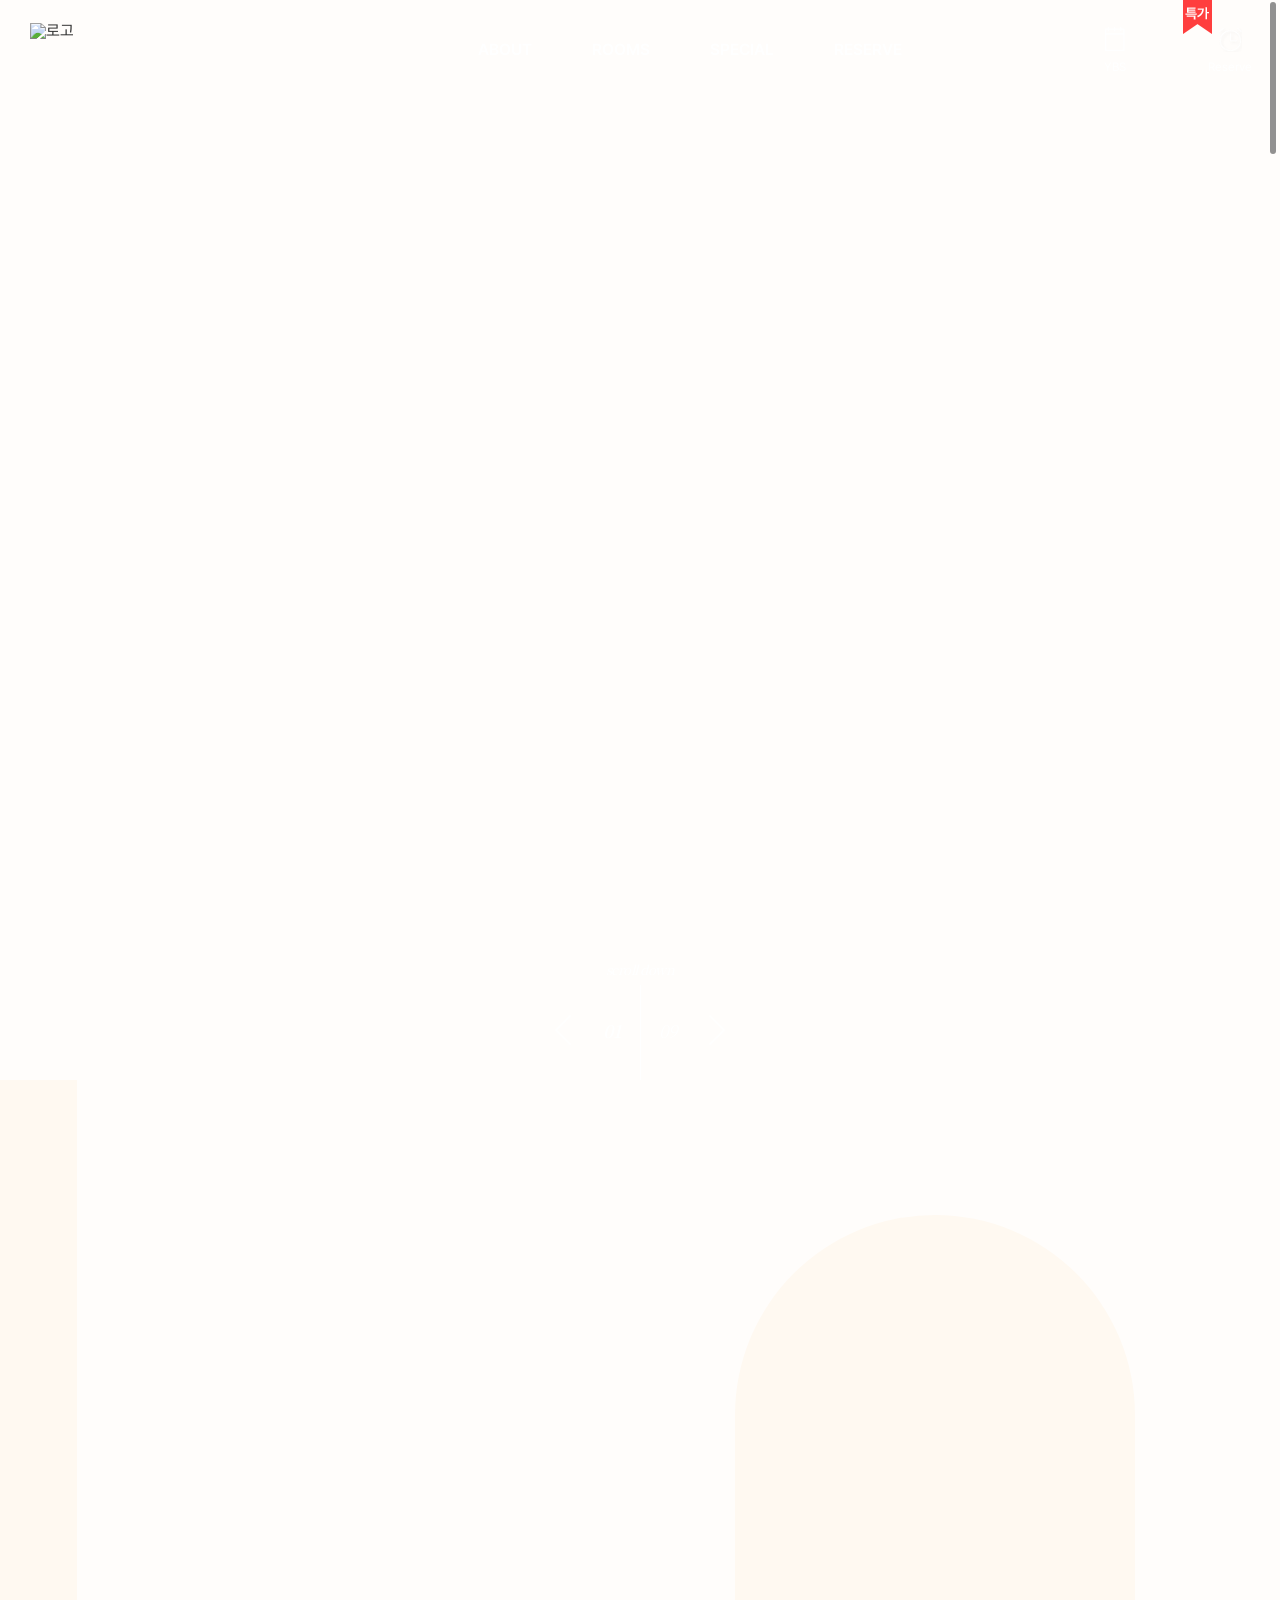
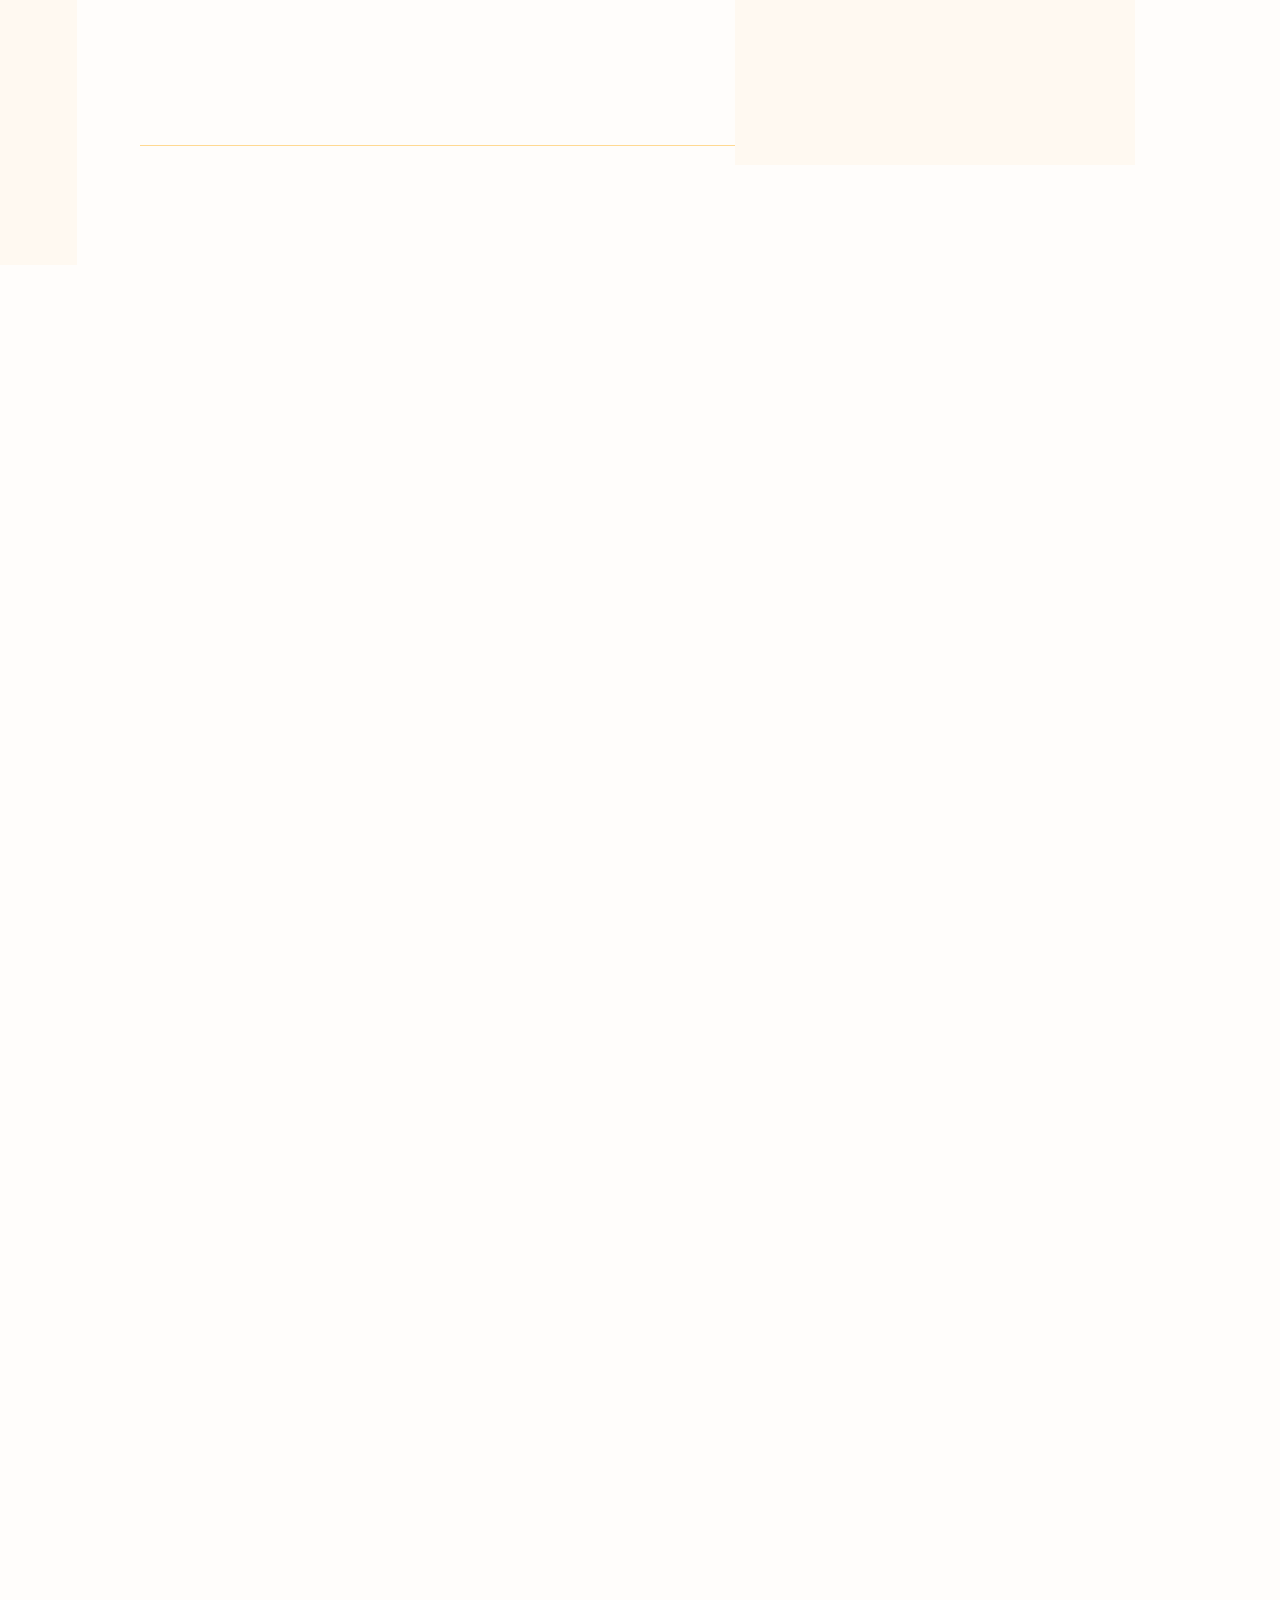
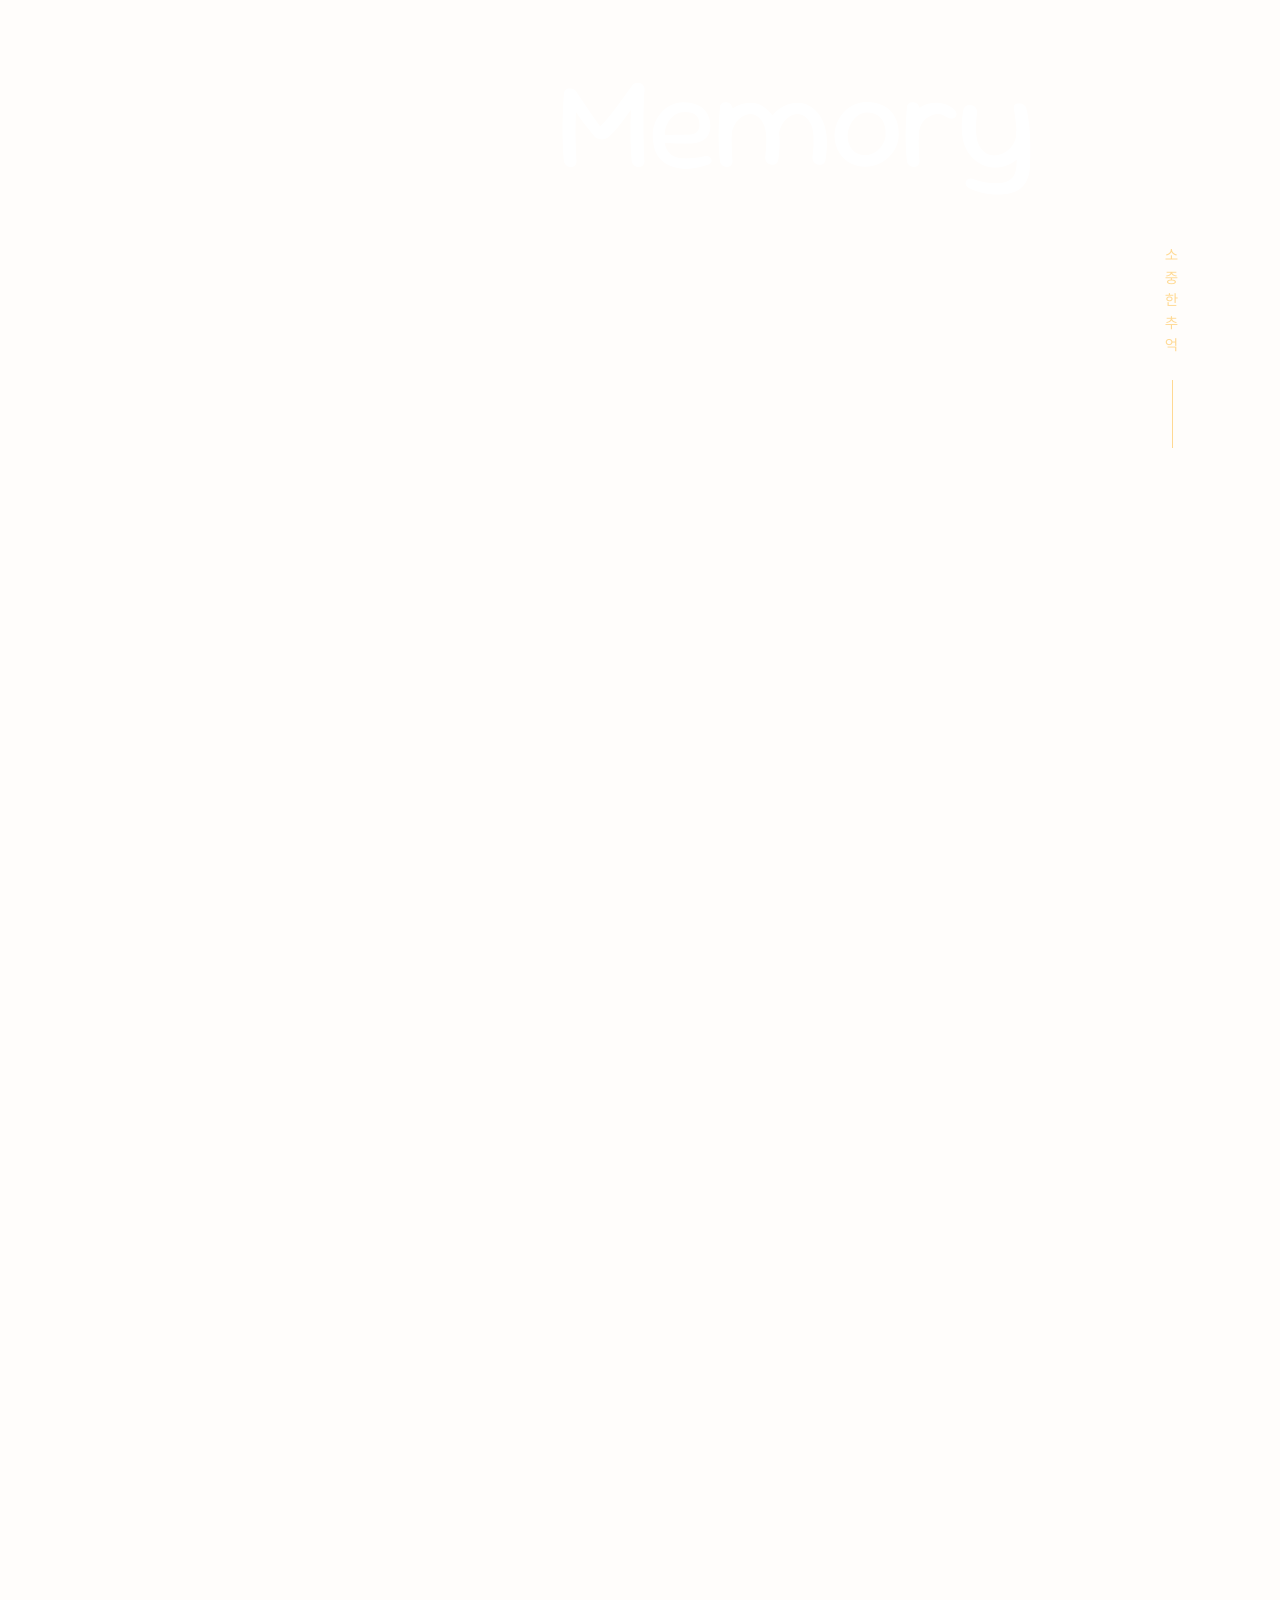
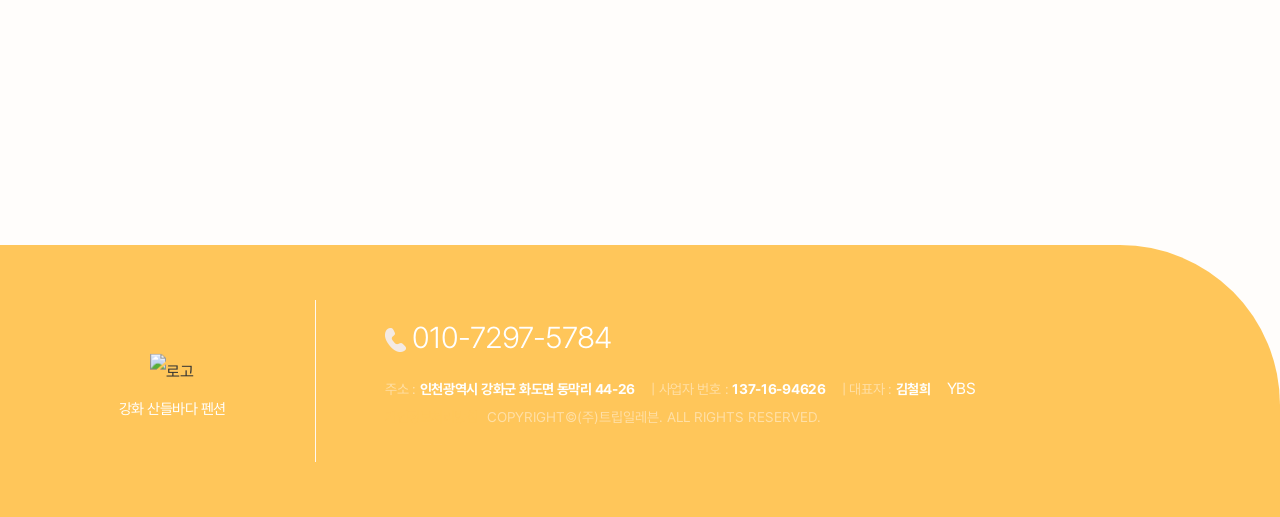
==== commit dfb3bf3b: "Update template code and site data" ====
--- a/index.html
+++ b/index.html
@@ -39,6 +39,7 @@
   <meta name="twitter:description" content="동막해수욕장 인근 오션뷰 키즈 펜션 강화 산들바다 키즈 가족펜션입니다. 감성 실내 바베큐장, 다양한 키즈용품, 수영장 등 다양한 추억 쌓으세요" />
   <meta name="twitter:image" content="https://bookingplay-media.s3.amazonaws.com/item_images/2025/12/30/QUiTIJWdh1DH.jpg" />
   <meta name="naver-site-verification" content="e92d005ea8f17040bdf8fab3e4af7f25bb620b7c" />
+  <meta name="google-site-verification" content="b_EH7249CmU8qQBXZnLaapE8Z-aGyxegoJb9w5-RaLU" />
 </head>
 <body>
     <div id="wrap">
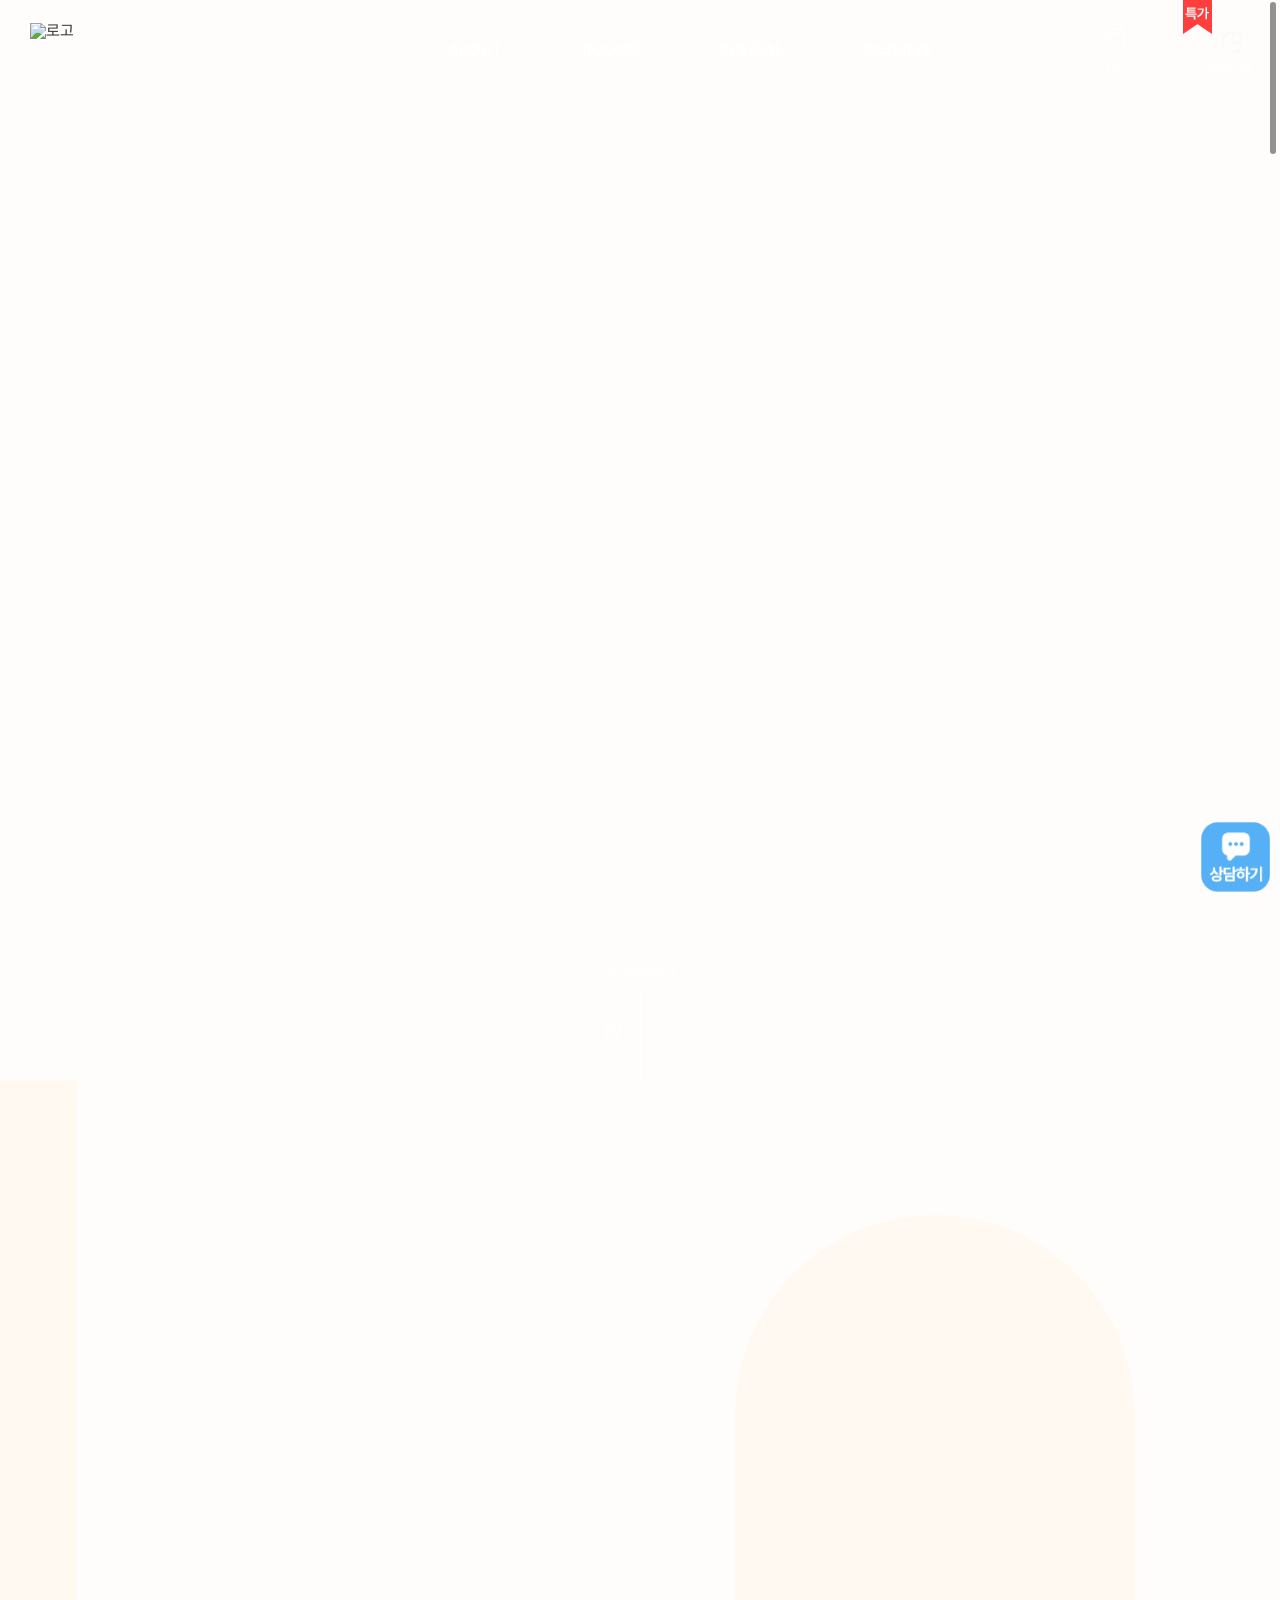
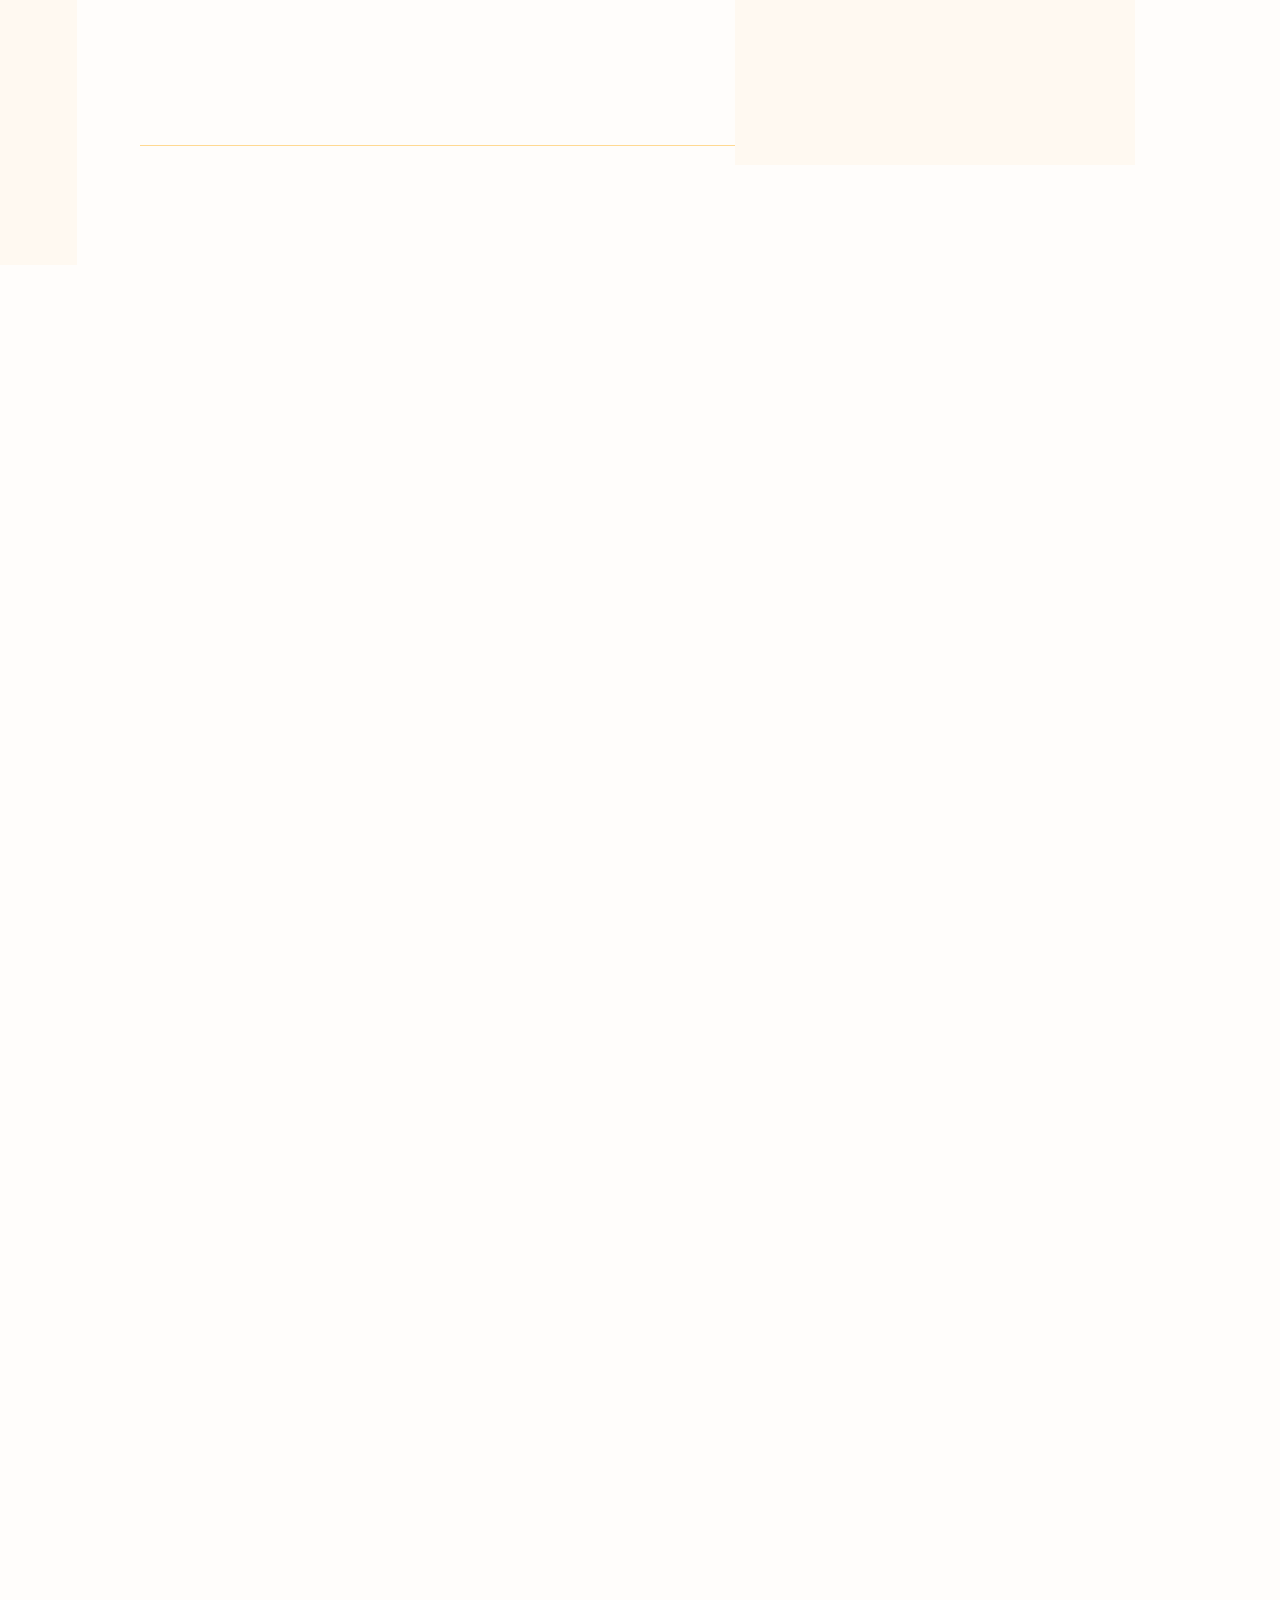
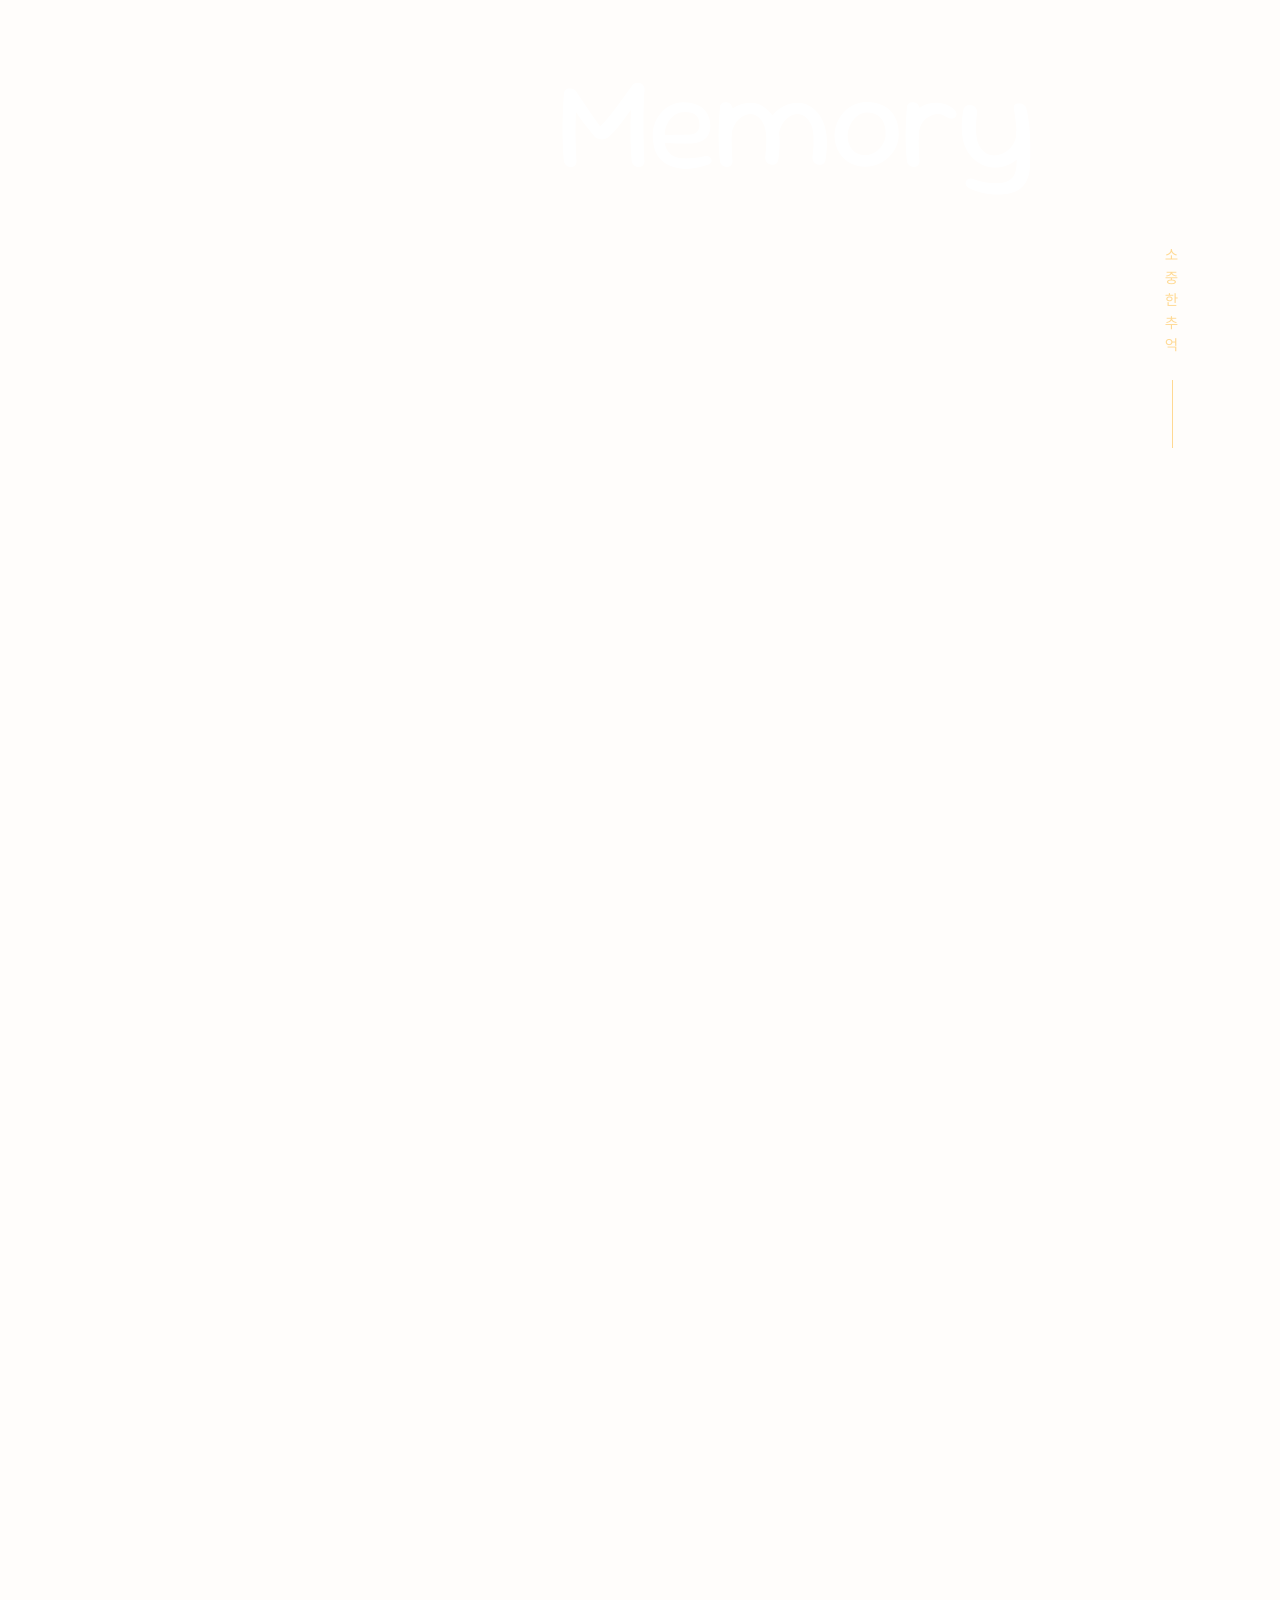
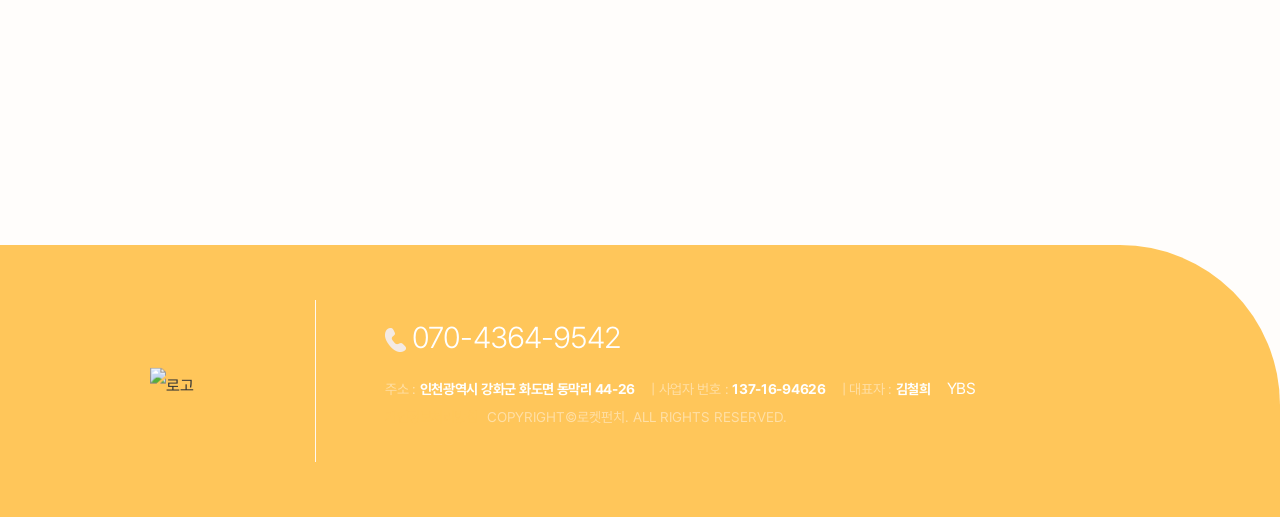
==== commit 50d7e804: "Update template code and site data" ====
--- a/index.html
+++ b/index.html
@@ -47,6 +47,10 @@
         <div class="scroll-wrap" id="doc" data-scroll-container="">
             <!-- s: container -->
             <div id="container">
+                <!--// signature_video : 영상 밴드(숙소에 따라 있고 없다) -->
+                <!-- data-* : data-index-signature | customFields.pages.index.sections[0].signature (mediaType==='video' 이면 videos[isSelected][0] 재생, 아니면 영역째 숨김) -->
+                <div class="vimeoWrap" data-index-signature style="display:none;"></div>
+                <!--// signature_video -->
                 <!--// main_visual -->
                 <div class="main_visual visual fadeDown" data-scroll="">
                     <div class="visual_box">
--- a/styles/style.css
+++ b/styles/style.css
@@ -58,9 +58,13 @@
 .header.on{border-bottom:1px solid rgba(255,255,255,0.2);background:rgb(from var(--color-secondary) r g b / 0.35);}
 .header .hd_inner {padding:0 0;width:calc(100% - 200px);margin:0 auto;box-sizing:border-box; height:100px;}
 .header .hd_inner:after {content:'';display:block;clear:both;}
-/* 로고 폭: 기본 140px, 모바일(≤680px) 100px — mapLogo가 인라인 width:var(--logo-w)로 참조 */
-:root{ --logo-w:140px; }
-@media only screen and (max-width:680px){ :root{ --logo-w:100px; } }
+/* 로고 최대 폭/높이 — mapLogo가 인라인 max-width/max-height로 참조 (비율 유지한 채 축소)
+   --logo-h는 각 구간의 헤더 배경(hd_inner) 높이 − .logo top 보다 작게 잡아 로고가 배경 밖으로 나가지 않게 함
+   기본: 헤더 100px / top 20px, ≤999px: 헤더 70px / top 14px */
+:root{ --logo-w:140px; --logo-h:60px; }
+@media only screen and (max-width:1280px){ :root{ --logo-h:50px; } }
+@media only screen and (max-width:999px){ :root{ --logo-h:45px; } }
+@media only screen and (max-width:680px){ :root{ --logo-w:100px; --logo-h:40px; } }
 .header .logo {color:#fff;text-align:center;z-index:999; position:absolute; left:40px; top:20px;}
 .header .logo a{display:block;height:70px;}
 .header .logo img {height:60px;}
@@ -76,13 +80,22 @@
 .header .hd_lnb ul,
 .header .hd_lnb ul .depth1 {display:inline-block;vertical-align:middle;}
 .header .hd_lnb ul .depth1 {font-size:18px;position:relative;}
-.header .hd_lnb ul .depth1 .depth1_a {line-height:6.25;display:block;padding:0 40px;transition:none;letter-spacing:0; text-transform:uppercase;}
+/* padding 60px: 대메뉴 폭(글자+120px)이 드롭다운 max-width 이상이 되게 해 인접 서브메뉴끼리 겹치지 않도록 */
+.header .hd_lnb ul .depth1 .depth1_a {line-height:6.25;display:block;padding:0 60px;transition:none;letter-spacing:0; text-transform:uppercase;}
 .header .hd_lnb ul .depth1 .depth1_a span{font-weight:600; color:#fff;letter-spacing:0}
-.header .hd_lnb ul .depth1 .depth_box {position:absolute;left:50%;top:calc(100% + 30px);width:100%;transform:translateX(-50%);z-index:91;text-align:center;max-height:0;overflow:hidden;opacity:0;transition:all .4s;}
-.header .hd_lnb ul .depth1 .depth_box.on {max-height:1000px;opacity:1;}
+/* width:auto + min-width:100% → 내용만큼만 넓어지고 최소 대메뉴 폭은 유지, max-width에서 말줄임 */
+.header .hd_lnb ul .depth1 .depth_box {position:absolute;left:50%;top:calc(100% + 30px);width:auto;min-width:100%;max-width:190px;transform:translateX(-50%);z-index:91;text-align:center;max-height:0;overflow:hidden;opacity:0;transition:max-height .4s, opacity .4s;}
+/* --lnb-box-h / --lnb-bg-h: 열린 서브메뉴 실제 높이(custom.js updateLnbBgHeight가 .header에 주입). roomtypes 개수에 따라 가변 */
+.header .hd_lnb ul .depth1 .depth_box.on {max-height:var(--lnb-box-h, 1000px);opacity:1;}
+/* 화면 높이를 넘길 만큼 항목이 많으면 드롭다운 내부 스크롤 */
+.header.is-lnb-scroll .hd_lnb ul .depth1 .depth_box.on {overflow-y:auto;overscroll-behavior:contain;scrollbar-width:thin;scrollbar-color:rgba(255,255,255,.5) transparent;}
+.header.is-lnb-scroll .hd_lnb ul .depth1 .depth_box.on::-webkit-scrollbar {width:4px;}
+.header.is-lnb-scroll .hd_lnb ul .depth1 .depth_box.on::-webkit-scrollbar-thumb {background:rgba(255,255,255,.5);border-radius:2px;}
+.header.is-lnb-scroll .hd_lnb ul .depth1 .depth_box.on::-webkit-scrollbar-track {background:transparent;}
 .header .hd_lnb ul .depth1 .depth_box li {font-size:14px;line-height:1;padding:7px 0;color:#333;}
 .header .hd_lnb ul .depth1 .depth_box li + li {margin-top:5px;}
-.header .hd_lnb ul .depth1 .depth_box li a {display:inline-block;font-size:inherit;color:inherit; line-height:1.5em; position:relative;font-size:16px;font-weight:300; color:#fff;letter-spacing:0}
+/* 긴 객실명은 한 줄 유지 + 말줄임(...) — 줄바꿈으로 드롭다운이 세로로 폭증하는 것 방지 (full 텍스트는 title 속성) */
+.header .hd_lnb ul .depth1 .depth_box li a {display:inline-block;max-width:100%;white-space:nowrap;overflow:hidden;text-overflow:ellipsis;vertical-align:middle;font-size:inherit;color:inherit; line-height:1.5em; position:relative;font-size:16px;font-weight:300; color:#fff;letter-spacing:0}
 
 .header .hd_lnb ul .depth1 .depth_box li a:after{width:0;left:50%; bottom:-1px; border-bottom:1px solid #fff; display:block; content:""; position:absolute;-webkit-transition:  width 0.4s ease-in-out;-moz-transition:  width 0.4s ease-in-out;-o-transition:  width 0.4s ease-in-out;transition: width 0.4s ease-in-out;-webkit-transform: translateX(-50%); -moz-transform: translateX(-50%);-ms-transform: translateX(-50%); -o-transform:  translateX(-50%);transform: translateX(-50%);}
 .header .hd_lnb ul .depth1 .depth_box li a:hover:after, .header .hd_lnb ul .depth1 .depth_box li.active a:after{width:100%;}
@@ -91,7 +104,7 @@
 .header .hd_lnb .hd_lnb01 {float:left;}
 .header .hd_lnb .hd_lnb02 {float:right;}
 .header .hd_lnb_bg{position:absolute;left:0;top:100%;right:0;background:rgb(from var(--color-secondary) r g b / 0.35);z-index:50;overflow:hidden;height: 0;box-sizing: border-box;height:0;transition:all .5s;}
-.header .hd_lnb_bg.on {height:500px;}
+.header .hd_lnb_bg.on {height:var(--lnb-bg-h, 500px);}
 
 
 /* .header.on{background:#fff;border-bottom-color:#efefef;}
@@ -129,7 +142,9 @@
     .header .logo{top:22px; left:30px}
     .header .logo a{display:block;height:50px;}
     .header .logo img {height:50px;}
-    .header .hd_lnb ul .depth1 .depth1_a{padding:0 30px;}
+    .header .hd_lnb ul .depth1 .depth1_a{padding:0 40px;}
+    /* 대메뉴 폭이 줄어드는 구간 — 드롭다운도 같이 좁혀 겹침 방지(긴 객실명은 말줄임) */
+    .header .hd_lnb ul .depth1 .depth_box{max-width:150px;}
 }
 @media only screen and (max-width:1100px) {
     .header .btn_ybs {right:9%;}
@@ -161,6 +176,51 @@
 }
 @media only screen and (max-width:480px) {
 
+}
+
+/* ======================================================
+header 네이버·인스타그램 (homepage.socialLinks.blog / .instagram 있을 때만 노출)
+- 마크업 기본 display:none → header-footer-mapper.mapSocialLinks 가 값 있을 때만 보인다.
+- 버튼 박스·아이콘은 원본 그대로: 네이버 = fisterrapension.kr .btn_naver (N 로고 30px),
+  인스타 = thebestpoolvilla.co.kr .btn_insta (34px, top:14%).
+- 가로 위치: 원본은 % 값이라 좁은 PC 폭에서 YBS 와 겹친다(피스테라 1480px 이하 실측).
+  YBS 의 right(5% / 6% / 9%) 에 px 를 더해 [인스타][네이버] | YBS | 예약 순으로 붙인다.
+  (네이버 중심 = YBS 왼쪽 경계선 + 30px, 인스타 중심 = 네이버 + 50px)
+- 메뉴(hd_lnb)는 가운데 정렬이라 버튼이 생기면 오른쪽 끝 메뉴(RESERVE/TRAVEL)와 겹친다.
+  매퍼가 루트에 찍는 data-social="on" 일 때만 메뉴를 왼쪽으로 민다(더베스트 ≤1100px 처리와 같은 취지).
+  1481px 이상은 여유가 있어 그대로 두고, 그 아래는 TRAVEL 까지 5개 메뉴가 한 줄을 유지하는 만큼만 민다.
+=========================================================*/
+/*naver*/
+.header .btn_naver {position:absolute;right:calc(5% + 80px); top:0; width:100px;height:100px;text-align:center;display:flex;align-items: center; justify-content: center;font-size:12px;line-height:1;padding:0 0 0 0;color:#fff;letter-spacing:0;}
+.header .btn_naver span {display:block;padding-top:34px;color:#fff; font-size:12px;}
+.header .btn_naver .under{display:block;}
+/*insta*/
+.header .btn_insta {position:absolute;right:calc(5% + 130px); top:14%; width:100px;height:100px;text-align:center;display:flex;align-items: center; justify-content: center;font-size:12px;line-height:1;padding:0 0 0 0;color:#fff;letter-spacing:0;z-index:90;}
+.header .btn_insta span{display:block;padding-top:34px;color:#fff; font-size:12px;}
+.header .btn_insta .under{display:block; height:36px}
+/* 원본 그대로 100x100 투명 상자를 쓰다 보니 네이버 상자가 인스타 아이콘 위를 덮어, 인스타를 눌러도 네이버로 갔다.
+   상자는 클릭을 통과시키고 아이콘(.under)만 클릭을 받게 한다 (링크 동작은 그대로 a 가 처리). */
+.header .btn_naver,.header .btn_insta{pointer-events:none;}
+.header .btn_naver .under,.header .btn_insta .under{pointer-events:auto;}
+
+@media only screen and (max-width:1480px) {
+    .header .btn_naver {right:calc(6% + 80px);}
+    .header .btn_insta {right:calc(6% + 130px);}
+    [data-social='on'] .header .hd_lnb {padding-left:0; padding-right:80px;}
+}
+@media only screen and (max-width:1280px) {
+    .header .btn_naver {right:calc(9% + 80px);}
+    .header .btn_insta {right:calc(9% + 130px);}
+    [data-social='on'] .header .hd_lnb {padding-left:0; padding-right:140px;}
+}
+@media only screen and (max-width:999px) {
+    /* 모바일: 예약·YBS 는 숨고 메뉴(right:20px) 왼쪽에 [인스타][네이버] — 네이버는 피스테라 값 그대로 */
+    .header .btn_naver {right:5%;top:-17%;}
+    .header .btn_insta {right:calc(5% + 46px);top:2px;}
+}
+@media only screen and (max-width:480px) {
+    .header .btn_naver {right:10%;}
+    .header .btn_insta {right:calc(10% + 46px);}
 }
 
 
@@ -228,6 +288,12 @@
 
 
 
+
+/* ======================================================
+signature video (히어로 위 영상 밴드, 영상 있는 숙소만 노출)
+=========================================================*/
+.vimeoWrap {position:relative;width:100%;font-size:0;line-height:0;overflow:hidden;background:#000;}
+.vimeoWrap .signature-video {display:block;width:100%;height:auto;object-fit:cover;}
 
 /* ======================================================
 visual
@@ -490,7 +556,7 @@
 .main_room{padding:150px 0 150px 0;}
 .main_room .tits{text-align:center;}
 .main_room .tits h3{font-family:'Montserrat'; color:var(--color-secondary); font-weight:500; line-height:1.1em; font-size:45px;animation-delay:0.2s;}
-.main_room .tits p{font-size:35px; font-weight:400 ;color:var(--color-primary);font-family: var(--font-en-main); line-height:1.1em; text-indent:15px; margin-top:-19px;animation-delay:0.3s;}
+.main_room .tits p{font-size:35px; font-weight:400 ;color:#ffa81a;font-family: var(--font-en-main); line-height:1.1em; text-indent:15px; margin-top:-19px;animation-delay:0.3s;}
 
 .main_room .cont{max-width:1056px; margin:0 auto; margin-top:40px;padding:0 80px; position:Relative;animation-delay:0.4s;}
 .main_room .cont .room{width:calc(100% + 34px); margin-left:-17px; overflow:hidden; box-sizing:border-box ; padding:0 17px;}
@@ -524,8 +590,10 @@
 .main_room .cont.room-static .room .swiper-container{overflow:hidden;}
 .main_room .cont .room.is-static .swiper-wrapper{display:flex; flex-wrap:wrap; justify-content:center; gap:34px; transform:none !important;}
 .main_room .cont .room.is-static .swiper-slide{width:calc(50% - 17px); max-width:511px; flex:0 0 auto; height:auto;}
-.main_room .cont .room.is-static .c01 .img,
-.main_room .cont .room.is-static .c01:nth-child(even) .img{height:auto; aspect-ratio:1 / 1;}
+.main_room .cont .room.is-static:not(.is-single) .c01 .img,
+.main_room .cont .room.is-static:not(.is-single) .c01:nth-child(even) .img{height:auto; aspect-ratio:1 / 1;}
+/* 객실 1개: 가로 꽉 찬 카드 1장, 이미지 높이는 기본 .c01 .img 높이(500/460/420/380/320) 그대로 */
+.main_room .cont .room.is-static.is-single .swiper-slide{width:100%; max-width:none;}
 
 @media only screen and (max-width:1480px) {
 
@@ -895,8 +963,10 @@
 .footer_wrap {padding:55px 0;position:relative; border-radius:0 160px 0 0}
 
 .ft_box{position:relative; padding-left:350px; padding-top:25px; min-height:162px; box-sizing:border-box;}
-.ft_box:before{border-left:1px solid var(--color-primary); height:162px; left:280px; top:0; position:absolute; display:block ;content:""}
-
+.ft_box:before{border-left:1px solid var(--color-primary); height:100%; left:280px; top:0; position:absolute; display:block ;content:""}
+
+/* 푸터 로고는 헤더 배경 높이 제약이 없으므로 폭(--logo-w) 기준만 적용 */
+.ft_logo{ --logo-h:none; }
 .ft_logo{position:Absolute; left:20px;top:50%; width:234px; text-align:center; -webkit-transform: translateY(-50%); -moz-transform: translateY(-50%);-ms-transform: translateY(-50%); -o-transform:  translateY(-50%);transform: translateY(-50%);}
 .ft_logo .btxt{font-family: var(--font-ko-main);font-size:30px; font-weight:400; color:#fff; letter-spacing:0.01em;line-height:1.2em;}
 .ft_logo .stxt{font-size:15px; font-weight:400; color:#fff; line-height:1.2em; margin-top:10px;}
@@ -904,6 +974,10 @@
 .ft_tel{}
 .ft_tel a,
 .ft_tel a span{font-size:30px; font-weight:300; color:rgb(from var(--color-primary) r g b / 0.7); letter-spacing:0.01em; line-height:25px; display:inline-block;vertical-align:top; /*padding-left:30px;*/ letter-spacing:-0.03em;}
+
+/* 전화번호가 여러 개일 때: PC 는 · 로 구분해 한 줄, 아이콘은 첫 번호 앞에만 */
+.ft_tel a ~ a img{display:none}
+.ft_tel_sep{display:inline-block;vertical-align:top;margin:0 10px;font-size:30px;font-weight:300;line-height:25px;color:rgb(from var(--color-primary) r g b / 0.4)}
 
 .ft_info{margin-top:27px;}
 .ft_info a {color:rgb(from var(--color-primary) r g b / 0.5);}
@@ -931,7 +1005,7 @@
 @media only screen and (max-width:1250px) {
     .footer_wrap {border-radius:0 130px 0 0}
     .ft_box{padding-left:300px; padding-top:20px; min-height:140px;}
-    .ft_box:before{left:240px; height:140px;}
+    .ft_box:before{left:240px; height:100%;}
 
     .ft_logo{width:220px; left:10px;}
     .ft_logo .btxt{font-size:26px;}
@@ -939,6 +1013,7 @@
 
     .ft_tel a,
     .ft_tel a span{font-size:26px; background-size:18px auto !important;}
+    .ft_tel_sep{font-size:26px}
 
     .ft_info{margin-top:25px;}
     .ft_info li {font-size:13px;}
@@ -956,6 +1031,13 @@
 
     .ft_box{padding-left:0; padding-top:20px; min-height:auto;text-align:center;}
     .ft_box:before{display:none;}
+
+    /* 전화번호: 한 줄에 하나씩 (아이콘은 PC 와 동일하게 첫 번호 앞에만) */
+    .ft_tel a{display:block}
+    .ft_tel_sep{display:none}
+    .ft_tel.multi a,
+    .ft_tel.multi a span{font-size:22px}
+    .ft_tel.multi a ~ a{margin-top:12px}
 
     .ft_logo{width:220px; left:auto; position:relative; top:auto; display:inline-block;vertical-align:top;}
     .ft_logo .btxt{font-size:24px;}
@@ -1650,28 +1732,10 @@
 }
 /*@media only screen and (max-width:480px){
 .top-btn{width:30px;height:30px;}
-}*/
-
-/* 모바일 우측하단 플로팅 예약 버튼 (PC 숨김, ≤999px 노출) */
-.btn_reserve_fixed{display:none;}
+}
 @media only screen and (max-width:999px){
-    .btn_reserve_fixed{
-        display:flex; align-items:center; justify-content:center; text-align:center;
-        position:fixed; right:20px; bottom:20px; z-index:6000;
-        width:62px; height:62px; border-radius:50%;
-        background:var(--color-secondary);
-        box-shadow:0 4px 14px rgba(0,0,0,0.22);
-        box-sizing:border-box;
-    }
-    .btn_reserve_fixed span{
-        display:block; color:#fff; font-family:'Montserrat'; font-weight:500;
-        font-size:11px; letter-spacing:0; line-height:1; padding-top:22px;
-        background:url(../images/bt_reserve.png) no-repeat top center; background-size:18px auto;
-    }
 }
 @media only screen and (max-width:480px){
-    .btn_reserve_fixed{right:15px; bottom:15px; width:56px; height:56px;}
-    .btn_reserve_fixed span{font-size:10px; padding-top:20px; background-size:16px auto;}
 }
 
 
@@ -1917,12 +1981,13 @@
 .pre-wrap .vimg:before{width:30px;height:40px; left:50%;margin-left:-15px; top:-20px; background:rgb(from var(--color-primary) r g b / 0.3); display:block; content:"";position:Absolute;}
 .pre-wrap .vimg:after{width:0;height:40px; left:50%;margin-left:-1px; top:-20px; border-left:1px solid rgb(from var(--color-secondary) r g b / 0.65); display:block; content:"";position:Absolute;}
 
-.pre-wrap .vimg .img {margin-top: 85px;height: 600px;background-size: cover !important;animation-delay: 0.6s;}
+.pre-wrap .vimg .img {margin-top: 85px;animation-delay: 0.6s;}
+.pre-wrap .vimg .img img {display:block;width:100%;height:auto;}
 
 @media only screen and (max-width:1250px) {
     .pre-wrap .vimg{margin-top:80px;}
     .pre-wrap .vimg .stit{margin-top:25px;font-size:14px;}
-    .pre-wrap .vimg .img{margin-top:60px; height:500px;}
+    .pre-wrap .vimg .img{margin-top:60px;}
 }
 @media only screen and (max-width:1100px) {
 
@@ -1931,17 +1996,16 @@
 
     .pre-wrap .vimg:after{height:30px; top:-15px;}
     .pre-wrap .vimg .stit{margin-top:20px;font-size:13px;}
-    .pre-wrap .vimg .img{margin-top:40px; height:400px;}
+    .pre-wrap .vimg .img{margin-top:40px;}
 }
 @media only screen and (max-width:680px) {
     .pre-wrap .vimg{margin-top:60px;}
     .pre-wrap .vimg .stit{margin-top:15px;font-size:12px;}
-    .pre-wrap .vimg .img{margin-top:25px; height:300px;}
+    .pre-wrap .vimg .img{margin-top:25px;}
 
 }
 @media only screen and (max-width:480px) {
     .pre-wrap .vimg .stit{margin-top:10px;font-size:11px;}
-    .pre-wrap .vimg .img{ height:200px;}
 }
 
 
@@ -2089,61 +2153,61 @@
 .ft_btn_reserve.on {position:fixed; bottom:27px; right:7px; z-index:999;}
 .ft_btn_reserve.on > a > img {width:75px; height:75px}
 
-
-
-
-
-
-
-
-
-
-
-
-
-
-
-
-
-
-
-
-
-
-
-
-
-
-
-
-
-
-
-
-
-
-
-
-
-
-
-
-
-
-
-
-
-
-
-
-
-
-
-
-
-
-
-
-
-
-
+/* 예약하기 — 모바일 전용(`for_m`). 위치·크기는 전 템플릿 공통 규격이다. */
+.ft_btn_reserve.on {
+  position: fixed;
+  bottom: 80px;
+  right: 7px;
+  z-index: 999;
+}
+
+.ft_btn_reserve.on > a > img {
+  width: 75px;
+  height: 75px;
+}
+
+/* ============================================================
+   우측 하단 플로팅 버튼 — 상담하기 + 예약하기
+   ============================================================ */
+
+/* 예약하기(bottom:80px) 아래에 깔린다.
+   ⚠️ 노출 여부는 매퍼가 정한다 — 총판A(`partnerType === 'distributor_a'`)이고
+      `tripPropertyId` 가 있을 때만 뜬다. PC·모바일 모두 해당한다. */
+#talk_custom_button {
+  position: fixed;
+  right: 7px;
+  bottom: 6px;
+  cursor: pointer;
+  z-index: 999;
+}
+
+#talk_custom_button img {
+  width: 75px;
+  height: 75px;
+  display: block;
+}
+
+/* ⚠️ 상담하기가 빠지면(총판B / 판매대행 / tripPropertyId 없음) 예약하기 아래가
+   빈 채로 떠 있게 된다. 매퍼가 루트에 찍는 `data-consult` 로 바닥에 붙인다.
+   예약하기 자체는 파트너 타입과 무관하게 `.for_m` 미디어쿼리로만 갈린다. */
+[data-consult='off'] .ft_btn_reserve.on {
+  bottom: 6px;
+}
+
+/* room_floorplan — 객실 평면도 (이미지 한 장만, 제목 없음)
+   ⚠️ 기본값이 `display:none` 이다 — 매퍼가 이미지를 찾았을 때만 풀어준다. */
+.room_floorplan {
+  padding: 90px 20px;
+  text-align: center;
+}
+.room_floorplan img {
+  display: inline-block;
+  max-width: 1440px;
+  width: 100%;
+  height: auto;
+}
+@media (max-width: 1024px) {
+  .room_floorplan {
+    padding: 50px 20px;
+  }
+}
--- a/styles/popup.css
+++ b/styles/popup.css
@@ -36,8 +36,10 @@
 /* Content box (fourseason .mh_layer_popup: 흰 배경 / 10px 패딩 / 얇은 보더 / 라운드·그림자 없음) */
 .popup-content {
     position: relative;
-    width: 350px;
-    max-width: 90vw;
+    /* 폭 고정 없음 → 이미지 원본 비율대로 늘어남 (잘림 방지) */
+    width: auto;
+    min-width: 300px;
+    max-width: min(90vw, 380px);
     max-height: 90vh;
     background: #fff;
     padding: 10px;
@@ -61,31 +63,44 @@
     color: inherit;
 }
 
+/* 이미지 래퍼 (텍스트 오버레이 기준점) */
+.popup-image-wrap {
+    position: relative;
+    display: block;
+    width: 100%;
+    text-align: center;
+}
+
+/* <img> 로 렌더링 → 원본 비율 유지, 잘리지 않음 */
 .popup-image {
-    width: 100%;
-    aspect-ratio: 3 / 4;
-    background-size: cover;
-    background-position: center;
-    background-repeat: no-repeat;
+    display: block;
+    width: auto;
+    height: auto;
+    max-width: 100%;
+    /* 세로로 긴 이미지도 화면 안에 다 들어오도록 (푸터/패딩 여유 제외) */
+    max-height: calc(90vh - 80px);
+    margin: 0 auto;
     border: 1px solid #e9e9e9;
-    display: flex;
-    flex-direction: column;
-    justify-content: center;
-    align-items: center;
-    position: relative;
+    box-sizing: border-box;
+    object-fit: contain;
 }
 
 /* 텍스트 오버레이 (있을 때만) */
 .popup-text-content {
-    position: relative;
+    position: absolute;
+    top: 0;
+    left: 0;
+    right: 0;
+    bottom: 0;
     z-index: 1;
     padding: 24px;
     text-align: center;
     display: flex;
     flex-direction: column;
+    justify-content: center;
     align-items: flex-start;
-    width: 100%;
-    height: 100%;
+    box-sizing: border-box;
+    pointer-events: none;
 }
 
 .popup-title {
@@ -186,7 +201,6 @@
 .popup-slides {
     position: relative;
     width: 100%;
-    aspect-ratio: 3 / 4;
     overflow: hidden;
     border: 1px solid #e9e9e9;
 }
@@ -211,8 +225,8 @@
 
 .popup-slide .popup-image {
     width: 100%;
-    height: 100%;
-    aspect-ratio: unset;
+    height: auto;
+    max-height: none;
     border: none;
 }
 
@@ -278,14 +292,13 @@
 /* ===== Responsive (fourseason: 작은 화면에서 중앙 정렬, 폭 확대) ===== */
 @media (max-width: 860px) {
     .popup-content {
-        width: 350px;
         max-width: 90%;
     }
 }
 
 @media (max-width: 479px) {
     .popup-content {
-        width: 100%;
+        min-width: 0;
         max-width: 92%;
     }
 
